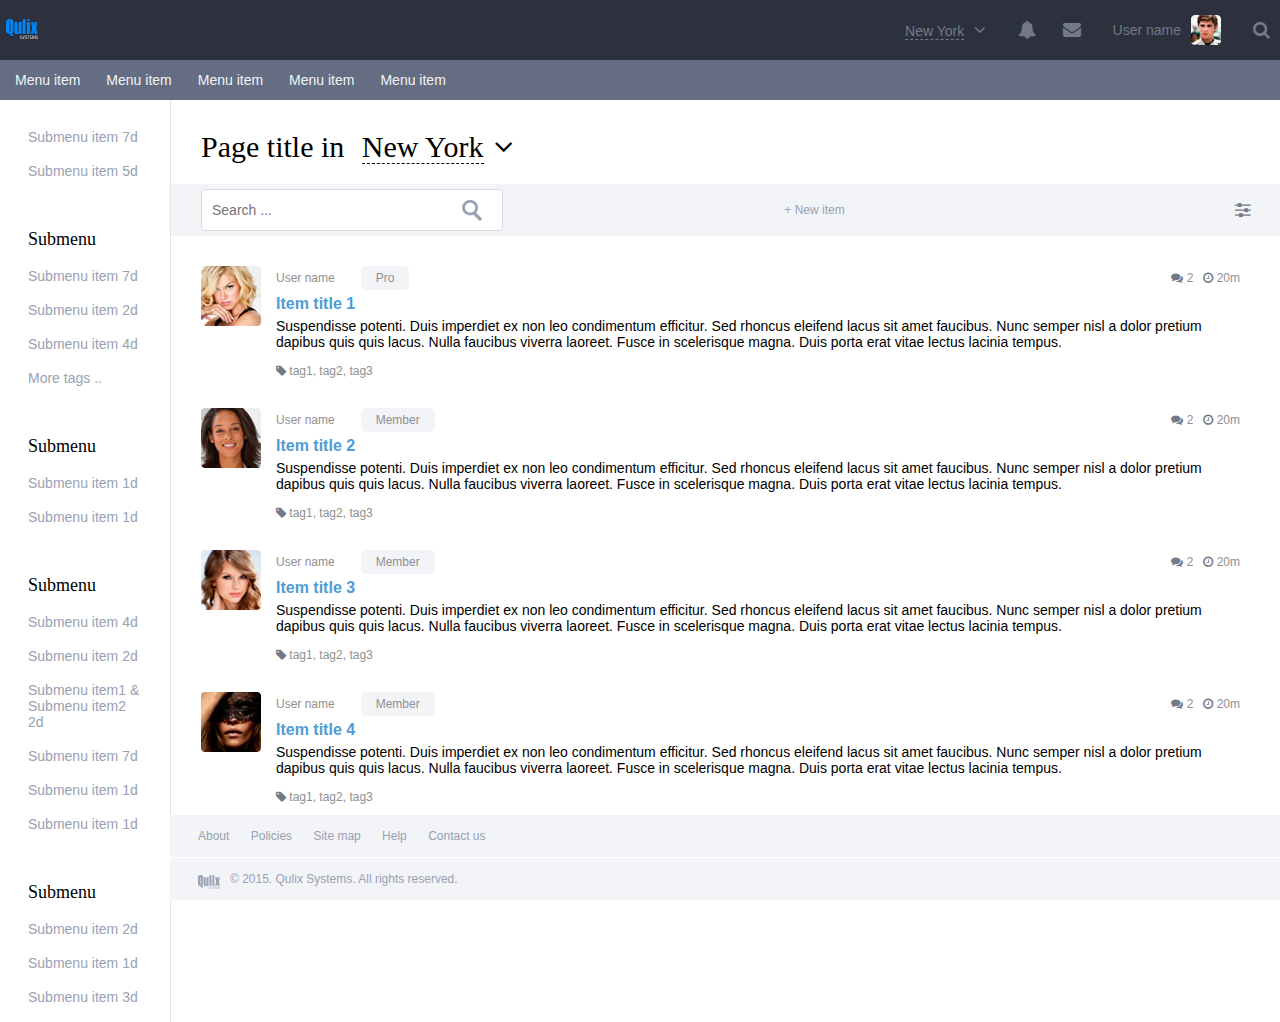
==== hometask_6/index.html @ 53004981 "feat/add_task_6_dir" ====
<!DOCTYPE html>
<html lang="en">

<head>
    <meta http-equiv="Content-type" content="text/html; charset=utf-8">
    <meta name="viewport" content="width=device-width, initial-scale=1.0">
    <meta http-equiv="X-UA-Compatible" content="IE=Edge">
    <title>Homework_6</title>
    <link rel="stylesheet" href="styles/reset.css" type="text/css">
    <link rel="stylesheet" media="(max-width: 499px)" href="styles/styles.css" type="text/css">
    <link rel="stylesheet" media="(min-width: 500px) and (max-width:766px)" href="styles/styles.css" type="text/css">
    <link rel="stylesheet" media="(min-width: 767px)" href="styles/styles.css" type="text/css">
    <link rel="stylesheet" href="http://maxcdn.bootstrapcdn.com/font-awesome/4.5.0/css/font-awesome.min.css">
</head>

<body>
    <header>
        <h1>Qulix</h1>
        <nav class="hamburger-menu">
            <input type="checkbox" class="h-menu">
            <ul class="mobile links">
                <li><a href="">Menu item</a></li>
                <li><a href="">Menu item</a></li>
                <li><a href="">Menu item</a></li>
                <li><a href="">Menu item</a></li>
                <li><a href="">Menu item</a></li>
            </ul>
            <span class="hmbrg">
                <em></em>
                <em></em>
                <em></em>
            </span>
        </nav>
        <div class="header-wrapper flex-container-row">

            <div class="header-logo">
                <img class="header-logo-image" src="images/logo.png">
            </div>
            <div class="mobile logo">
                <img class="logo" src="images/logo-white.png">
            </div>
            <div class="header-menu flex-container-row">
                <span class="mobile">Page title</span>
                <div class="header-menu__page-dropdown">
                    <a href="" class="city-name">New York</a>
                    <i class="fa fa-angle-down"></i>
                </div>
                <div class="header-menu__notifier-icon">
                    <i class="fa fa-bell"></i>
                </div>
                <div class="header-menu__mail">
                    <i class="fa fa-envelope"></i>
                </div>
                <a class="header-menu__user-profile flex-container-row" href="">
                    <span class="header-menu__user-profile-name">User name</span>
                    <img class="header-menu__user-profile-avatar" src="images/userPhoto.jpg">
                </a>
                <div class="header-menu_search">
                    <input class="header-menu_search-input" type="text" placeholder="Search ...">
                    <i class="fa fa-search"></i>
                </div>
            </div>
        </div>
        <nav class="header-navigation flex-container-row">
            <div class="header-navigation__item">
                <a href="">Menu item</a>
            </div>
            <div class="header-navigation__item">
                <a href="">Menu item</a>
            </div>
            <div class="header-navigation__item">
                <a href="">Menu item</a>
            </div>
            <div class="header-navigation__item">
                <a href="">Menu item</a>
            </div>
            <div class="header-navigation__item">
                <a href="">Menu item</a>
            </div>
        </nav>
    </header>
    <main class="main flex-container-row">
        <aside id="aside" class="aside-menu flex-container__item flex-container-column">
            <ul>
                <li class="submenu__item"><a href="">Submenu item 7d</a></li>
                <li class="submenu__item"><a href="">Submenu item 5d</a></li>
                <li class="submenu">Submenu</li>
                <li class="submenu__item"><a href="">Submenu item 7d</a></li>
                <li class="submenu__item"><a href="">Submenu item 2d</a></li>
                <li class="submenu__item"><a href="">Submenu item 4d</a></li>
                <li class="submenu__item"><a href="">More tags ..</a></li>
                <li class="submenu">Submenu</li>
                <li class="submenu__item"><a href="">Submenu item 1d</a></li>
                <li class="submenu__item"><a href="">Submenu item 1d</a></li>
                <li class="submenu">Submenu</li>
                <li class="submenu__item"><a href="">Submenu item 4d</a></li>
                <li class="submenu__item"><a href="">Submenu item 2d</a></li>
                <li class="submenu__item"><a href="">Submenu item1 & Submenu item2 2d</a></li>
                <li class="submenu__item"><a href="">Submenu item 7d</a></li>
                <li class="submenu__item"><a href="">Submenu item 1d</a></li>
                <li class="submenu__item"><a href="">Submenu item 1d</a></li>
                <li class="submenu">Submenu</li>
                <li class="submenu__item"><a href="">Submenu item 2d</a></li>
                <li class="submenu__item"><a href="">Submenu item 1d</a></li>
                <li class="submenu__item"><a href="">Submenu item 3d</a></li>
            </ul>
        </aside>
        <section class="section flex-container__item">
            <div class="section__title-pane flex-container-row flex-container__item-item">
                <h2><span>Page title in </span><a href="" class="section__title-pane-name city-name">New York</a><i
                        class="fa fa-angle-down"></i></h2>
            </div>
            <div class="section__actions-pane flex-container-row flex-container__item-item">
                <i class="fa fa-search mobile"></i>
                <div class="section__actions-pane-search">
                    <input class="section__actions-pane-search-input" type="text" id="t1" placeholder="Search ...">
                </div>
                <i class="fa fa-plus mobile"></i>
                <div class="section__actions-pane-add-item">+ New item</div>
                <div class="section__actions-pane-filter"><i class="fa fa-sliders"></i></div>
            </div>
            <figure class="flex-container-row flex-container__item-item">
                <img src="images/photo1.jpg">
                <article class="flex-container-column">
                    <div class="article__post-info flex-container-row">
                        <div class="article__name flex-container-row">
                            <span class="article__username">User name</span>
                            <span class="article__username-label label-membership">Pro</span>
                        </div>
                        <div class="article__info flex-container-row">
                            <div class="article__info_comments"><i class="fa fa-comments"></i> 2</div>
                            <div class="article__info_time"><i class="fa fa-clock-o"></i> 20m</div>
                        </div>
                    </div>
                    <div>
                        <h3>Item title 1</h3>
                    </div>
                    <p class="post">Suspendisse potenti. Duis imperdiet ex non leo condimentum efficitur. Sed rhoncus
                        eleifend lacus sit amet faucibus. Nunc semper nisl a dolor pretium dapibus quis quis lacus.
                        Nulla faucibus viverra laoreet. Fusce in scelerisque magna. Duis porta erat vitae lectus lacinia
                        tempus.</div>
                        <div class="figure-article__tag">
                            <i class="fa fa-tag"></i> tag1, tag2, tag3</div>
                </article>
            </figure>
            <figure class="flex-container-row flex-container__item-item">
                <img src="images/photo2.jpg">
                <article class="flex-container-column">
                    <div class="article__post-info flex-container-row">
                        <div class="article__name flex-container-row">
                            <span class="article__username">User name</span>
                            <span class="label-membership">Member</span>
                        </div>
                        <div class="article__info flex-container-row">
                            <div class="article__info_comments"><i class="fa fa-comments"></i> 2</div>
                            <div class="article__info_time"><i class="fa fa-clock-o"></i> 20m</div>
                        </div>
                    </div>
                    <div>
                        <h3>Item title 2</h3>
                    </div>
                    <p class="post">Suspendisse potenti. Duis imperdiet ex non leo condimentum efficitur. Sed rhoncus
                        eleifend lacus sit amet faucibus. Nunc semper nisl a dolor pretium dapibus quis quis lacus.
                        Nulla faucibus viverra laoreet. Fusce in scelerisque magna. Duis porta erat vitae lectus lacinia
                        tempus.</div>
                        <div class="figure-article__tag"><i class="fa fa-tag"></i> tag1, tag2, tag3</div>
                </article>
            </figure>
            <figure class="flex-container-row flex-container__item-item">
                <img src="images/photo3.jpg">
                <article class="flex-container-column">
                    <div class="article__post-info flex-container-row">
                        <div class="article__name flex-container-row">
                            <span class="article__username">User name</span>
                            <span class="article__username label-membership">Member</span>
                        </div>
                        <div class="article__info flex-container-row">
                            <div class="article__info_comments"><i class="fa fa-comments"></i> 2</div>
                            <div class="article__info_time"><i class="fa fa-clock-o"></i> 20m</div>
                        </div>
                    </div>
                    <div>
                        <h3>Item title 3</h3>
                    </div>
                    <p class="post">Suspendisse potenti. Duis imperdiet ex non leo condimentum efficitur. Sed rhoncus
                        eleifend lacus sit amet faucibus. Nunc semper nisl a dolor pretium dapibus quis quis lacus.
                        Nulla faucibus viverra laoreet. Fusce in scelerisque magna. Duis porta erat vitae lectus lacinia
                        tempus.</div>
                        <div class="figure-article__tag"><i class="fa fa-tag"></i> tag1, tag2, tag3</div>
                </article>
            </figure>
            <figure class="flex-container-row flex-container__item-item">
                <img src="images/photo4.jpg">
                <article class="flex-container-column">
                    <div class="article__post-info flex-container-row">
                        <div class="article__name flex-container-row">
                            <span class="article__username">User name</span>
                            <span class="article__username label-membership">Member</span>
                        </div>
                        <div class="article__info flex-container-row">
                            <div class="article__info_comments"><i class="fa fa-comments"></i> 2</div>
                            <div class="article__info_time"><i class="fa fa-clock-o"></i> 20m</div>
                        </div>
                    </div>
                    <div>
                        <h3>Item title 4</h3>
                    </div>
                    <p class="post">Suspendisse potenti. Duis imperdiet ex non leo condimentum efficitur. Sed rhoncus
                        eleifend lacus sit amet faucibus. Nunc semper nisl a dolor pretium dapibus quis quis lacus.
                        Nulla faucibus viverra laoreet. Fusce in scelerisque magna. Duis porta erat vitae lectus lacinia
                        tempus.</p>
                    <div class="figure-article__tag"><i class="fa fa-tag"></i> tag1, tag2, tag3</div>
                </article>
            </figure>
            <div class="post__navigation flex-container-row flex-container__item-item">
                <button class="button post__navigation_button">
                    <span class="post__navigation_button-label"><i class="fa fa-angle-left"></i><span>Previous</span></span>
                </button>
                <button class="button post__navigation_button">
                    <span class="post__navigation_button-label"><span>Next</span><i class="fa fa-angle-right"></i></span>
                </button>
            </div>
        </section>
    </main>
    <footer>
        <div class="footer-menu">
            <ul class="footer-menu__items">
                <li class="footer-menu__item"><a href="">About</a></li>
                <li class="footer-menu__item"><a href="">Policies</a></li>
                <li class="footer-menu__item"><a href="">Site map</a></li>
                <li class="footer-menu__item"><a href="">Help</a></li>
                <li class="footer-menu__item"><a href="">Contact us</a></li>
            </ul>
        </div>
        <div class="copy flex-container-row">
            <img src="images/logo-min.png">
            <p>© 2015. Qulix Systems. All rights reserved.</p>
        </div>
    </footer>
</body>

</html>
---- hometask_6/styles/styles.css ----
:root {
  --header-background-color: #2d313d;
  --header-menu-color: #646d81;
  --header-font-color: #727989;
  --main-background-color: #f2f4f8;
  --aside-menu-font-color: #99a1b3;
  --subheader-font-color: #4f9cd4;
  --aside-panel-width: 170px;
}

button,
input {
  all: unset;
}

.mobile {
  display: none;
}

body {
  color: #8f8f8f;
  font: 12px Arial, sans-serif;
  background-color: white;
  margin: 0 auto;
  width: 100%;
  display: flex;
}

header {
  position: fixed;
  left: 0;
  top: 0;
  width: 100%;
  z-index: 3;
}

.header-wrapper {
  justify-content: space-between;
  align-content: center;
  background-color: var(--header-background-color);
  height: 60px;
  align-items: center;
}

.header-navigation {
  height: 40px;
  background-color: var(--header-menu-color);
  padding-left: 15px;
}

.header-navigation__item a {
  color: var(--main-background-color);
  display: inline-block;
  padding: 7px 0 12px;
  margin-right: 26px;
  font: 14px Arial;
  border-top: solid var(--header-menu-color) 5px;
}

.header-menu,
.header-menu__user-profile,
.article__post-info {
  justify-content: space-between;
  align-content: center;
  align-items: center;
}

input[type='text'].header-menu_search-input {
  display: none;
}

.logo {
  width: 60px;
}

.article__name {
  align-content: center;
  align-items: flex-start;
}

.header-menu i {
  font-size: 18px;
}

.header-menu a,
i {
  color: var(--header-font-color);
}

main {
  margin: 0 auto;
  bottom: 0;
  min-height: 100vh;
  width: 100%;
}

h1 {
  display: none;
  color: var(--header-font-color);
  font-size: 0px;
  margin: 0px;
}

.header-menu__page-dropdown a {
  margin: 0 6px 0 22px;
  font: 14px Arial;
}

h2 {
  font: 30px Georgia;
  color: black;
}

h3 {
  color: var(--subheader-font-color);
  font: bold 16px Arial;
  padding: 5px 0 5px;
}

a,
li {
  text-decoration: none;
}

.header-logo-image {
  width: 32px;
  height: 20px;
  margin: 18px 0 18px 6px;
}

aside {
  margin-top: 120px;
  min-width: var(--aside-panel-width);
  max-width: var(--aside-panel-width);
}

aside ul li {
  padding: 9px 28px 9px 23px;
  border-left: solid white 5px;
}

aside a {
  color: var(--aside-menu-font-color);
  font: 14px Arial;
}

section {
  height: 100%;
  padding-top: 100px;
  padding-bottom: 150px;
  border-left: solid #e0e4ed 1px;
}

.flex-container-row,
.flex-container-column {
  display: flex;
}

.flex-container-row {
  flex-direction: row;
}

.flex-container-column {
  flex-direction: column;
}

.section.flex-container__item {
  height: auto;
}

.section__title-pane {
  max-height: 85px;
  padding: 30px 0 20px 30px;
  justify-items: center;
  flex-wrap: nowrap;
}

.section__title-pane div {
  align-items: center;
  align-content: center;
}

.section__actions-pane {
  color: var(--aside-menu-font-color);
  background-color: var(--main-background-color);
  justify-content: space-between;
  align-items: center;
  padding: 5px 30px;
}

figure {
  margin: 30px;
}

figure > img {
  width: 60px;
  height: 60px;
}

footer {
  width: calc(100vw - (100vw - 100%));
  position: fixed;
  left: var(--aside-panel-width);
  bottom: 0;
  right: 0;
  background-color: var(--main-background-color);
  color: var(--aside-menu-font-color);
}

.footer-menu {
  background-color: #f2f4f8;
  padding-left: 28px;
  border-bottom: solid white 1px;
}

ul.footer-menu__items li {
  text-decoration: none;
  display: inline-block;
  padding: 14px 0;
  margin-right: 18px;
  color: var(--aside-menu-font-color);
}

ul.footer-menu__items a {
  color: var(--aside-menu-font-color);
}

footer p {
  font-size: 12px;
}

nav a {
  display: inline-block;
}

.copy img {
  margin-right: 10px;
  position: relative;
  top: 3px;
}

.copy {
  background-color: #f2f4f8;
  padding: 14px 0 14px 28px;
}

.submenu {
  margin-top: 32px;
  padding: 9px 28px 9px 23px;
  font: 18px Georgia;
  color: black;
}

.fa {
  display: inline-block;
  font: normal normal normal 14px/1 FontAwesome;
  font-size: inherit;
  text-rendering: auto;
  -webkit-font-smoothing: antialiased;
  -moz-osx-font-smoothing: grayscale;
  transform: translate(0, 0);
  -webkit-transform: translate(0, 0);
  -moz-transform: translate(0, 0);
  -ms-transform: translate(0, 0);
  -o-transform: translate(0, 0);
}

.label-membership {
  padding: 5px 15px;
  background-color: #f2f4f8;
  border-radius: 5px;
  margin-left: 26px;
}

article {
  margin-left: 15px;
}

.article__name {
  align-items: baseline;
}

.post {
  color: black;
  font-size: 14px;
  padding-bottom: 14px;
}

.fa-angle-down,
.fa-envelope,
.header-menu__user-profile {
  padding-right: 32px;
}

.fa-bell {
  padding-right: 27px;
}

.fa.fa-sliders,
.fa.fa-plus,
.fa.fa-search {
  font-size: 18px;
}

.header-menu__user-profile-name {
  font-size: 14px;
  padding-right: 10px;
}

.fa-search,
.article__info > div {
  padding-right: 10px;
}

.city-name {
  border-bottom: dashed 1px;
}

.section__title-pane a,
.section__title-pane i {
  color: black;
  margin-left: 10px;
}

input[type='text'] {
  padding-left: 10px;
  outline: none;
  -webkit-appearance: none;
  font: 14px Arial;
  width: 150%;
  height: 40px;
  border: solid #d6d9e1 1px;
  border-radius: 5px;
  display: inline-block;
  background: url(../images/search.png) no-repeat 260px 9px;
  background-color: white;
}

.post__navigation {
  justify-content: center;
  align-items: center;
}

button.post__navigation_button {
  margin-right: 10px;
  padding: 10px 18px 10px 13px;
  border: solid #99a1b3 1px;
  border-radius: 4px;
}

.post__navigation_button > span {
  font: 14px Arial;
}

.fa.fa-angle-right {
  margin-left: 12px;
}

.fa.fa-angle-left {
  margin-right: 12px;
}

button.post__navigation_button:hover {
  cursor: pointer;
  background-color: var(--subheader-font-color);
  font-size: 20px;
  color: whitesmoke;
  transform: scale(1.1), translate(0, 0);
  -webkit-transform: scale(1.1), translate(0, 0);
  -moz-transform: scale(1.1), translate(0, 0);
  -ms-transform: scale(1.1), translate(0, 0);
  -o-transform: scale(1.1), translate(0, 0);
}

.submenu__item:hover {
  cursor: pointer;
  border-color: var(--header-menu-color);
  color: var(--header-menu-color);
}

nav .hmbrg {
  display: none;
}
nav.hamburger-menu {
  width: 34px;
  height: auto;
  position: absolute;
  top: 27px;
}

nav.hamburger-menu .h-menu {
  width: 40px;
  height: 40px;
  position: absolute;
  top: -10px;
  left: 7px;
  cursor: pointer;
  opacity: 0;
  z-index: 3;
  -webkit-touch-callout: none;
}
nav.hamburger-menu .h-menu:checked ~ .links {
  left: 8px !important;
}

nav.hamburger-menu .hmbrg {
  position: absolute;
  left: 10px;
  top: 2px;
}
nav.hamburger-menu em {
  display: block;
  width: 34px;
  height: 3px;
  border-radius: 4px;
  margin-bottom: 5px;
  position: relative;
  background: #fff;
  opacity: 1;
  z-index: 1;
  transform-origin: 4px 0px;
  transition: transform 0.5s cubic-bezier(0.77, 0.2, 0.05, 1), background 0.5s cubic-bezier(0.77, 0.2, 0.05, 1),
    opacity 0.55s ease;
}
nav.hamburger-menu em:first-child {
  transform-origin: 0% 0%;
}
nav.hamburger-menu em:nth-last-child(2) {
  transform-origin: 0% 100%;
}
nav.hamburger-menu input:checked ~ span em {
  opacity: 1;
  transform: rotate(45deg) translate(-9px, -15px);
}
nav.hamburger-menu input:checked ~ span em:nth-last-child(3) {
  opacity: 0;
  transform: rotate(0deg) scale(0, 0);
}
nav.hamburger-menu input:checked ~ span em:nth-last-child(2) {
  opacity: 1;
  transform: rotate(-45deg) translate(-4px, 12px);
}

@media (max-width: 499px) {
  :root {
    --aside-panel-width: 0px;
  }

  aside u,
  aside li,
  h2 > span {
    display: none;
  }

  .article__post-info.flex-container-row {
    flex-direction: column;
    align-items: flex-start;
  }

  input[type='text'].section__actions-pane-search-input {
    width: 100%;
    background-position-x: 90%;
    transition-property: width;
    transition: linear;
    -webkit-transition: linear;
    -moz-transition: linear;
    -ms-transition: linear;
    -o-transition: linear;
  }

  .mobile {
    display: flex;
  }
  span.mobile {
    margin: 0 13px;
    font-size: 20px;
    color: white;
  }

  .header-logo,
  .header-menu__page-dropdown,
  .header-menu__notifier-icon,
  .header-menu__mail,
  .header-menu__user-profile-name,
  .header-navigation {
    display: none;
  }

  .header-menu__user-profile > span {
    content: '';
  }
  .header-wrapper {
    height: 84px;
  }

  .header-wrapper.flex-container-row {
    align-items: center;
    justify-content: center;
    padding-left: 60px;
  }

  .header-menu__user-profile {
    padding-right: 15px;
  }

  .fa-search {
    font-size: 20px;
    color: white;
  }

  .fa.fa-search.mobile {
    color: inherit;
  }

  .header-menu__user-profile-avatar {
    content: url(../images/userPhotoBig.jpg);
    width: 45px;
    height: 45px;
    border-radius: 4px;
  }

  .section__actions-pane-search,
  .section__actions-pane-add-item {
    display: none;
  }
  .fa.fa-plus,
  .fa.fa-search.mobile,
  .fa.fa-sliders {
    font-size: 28px;
    display: flex;
    padding-top: 15px;
    padding-bottom: 15px;
  }

  .fa.fa-plus {
    margin-left: 50%;
  }

  .section {
    padding-top: 84px;
  }
  .hamburger-menu .links {
    left: -100%;
    top: 84px;
    position: fixed;
    transition: all 0.5s ease;
    transition-property: all;
    transition-duration: 0.5s;
    transition-timing-function: ease;
    transition-delay: 0s;
    background: var(--header-background-color);
    display: block;
  }

  .links > li {
    padding: 10px;
  }

  .links > li > a {
    font: 18px 'Arial', san-serif;
    color: white;
  }
  .links > li > a:hover {
    color: var(--header-menu-color);
  }
  .hamburger-menu .h-menu {
    display: flex;
  }
  .hamburger-menu .hmbrg {
    display: inline-block;
  }
  .post__navigation_button-label>span{
    display: none;
  }

  .fa.fa-angle-right {
    margin-left: 0;
  }
  
  .fa.fa-angle-left {
    margin-right: 0;
    
  }

  .fa.fa-angle-left,
  .fa.fa-angle-right
  {
    font-size: 18px;
  }
  .post__navigation_button{
    padding: 10px;
  }
}

@media (min-width: 500px) and (max-width: 766px) {
  :root {
    --aside-panel-width: 0px;
  }
  h2 {
    margin: 0 auto;
  }

  i.mobile,
  aside u,
  aside li,
  nav.hamburger-menu input[type='checkbox'].h-menu {
    display: none;
  }

  input[type='text'].section__actions-pane-search-input {
    width: 100%;
    transform: scale(0.7);
    -webkit-transform: scale(0.7);
    -moz-transform: scale(0.7);
    -ms-transform: scale(0.7);
    -o-transform: scale(0.7);
  }
}
@media (min-width: 767px) {
  i.mobile,
  nav.hamburger-menu input[type='checkbox'].h-menu {
    display: none;
  }
}
---- hometask_6/styles/styles.css ----
:root {
  --header-background-color: #2d313d;
  --header-menu-color: #646d81;
  --header-font-color: #727989;
  --main-background-color: #f2f4f8;
  --aside-menu-font-color: #99a1b3;
  --subheader-font-color: #4f9cd4;
  --aside-panel-width: 170px;
}

button,
input {
  all: unset;
}

.mobile {
  display: none;
}

body {
  color: #8f8f8f;
  font: 12px Arial, sans-serif;
  background-color: white;
  margin: 0 auto;
  width: 100%;
  display: flex;
}

header {
  position: fixed;
  left: 0;
  top: 0;
  width: 100%;
  z-index: 3;
}

.header-wrapper {
  justify-content: space-between;
  align-content: center;
  background-color: var(--header-background-color);
  height: 60px;
  align-items: center;
}

.header-navigation {
  height: 40px;
  background-color: var(--header-menu-color);
  padding-left: 15px;
}

.header-navigation__item a {
  color: var(--main-background-color);
  display: inline-block;
  padding: 7px 0 12px;
  margin-right: 26px;
  font: 14px Arial;
  border-top: solid var(--header-menu-color) 5px;
}

.header-menu,
.header-menu__user-profile,
.article__post-info {
  justify-content: space-between;
  align-content: center;
  align-items: center;
}

input[type='text'].header-menu_search-input {
  display: none;
}

.logo {
  width: 60px;
}

.article__name {
  align-content: center;
  align-items: flex-start;
}

.header-menu i {
  font-size: 18px;
}

.header-menu a,
i {
  color: var(--header-font-color);
}

main {
  margin: 0 auto;
  bottom: 0;
  min-height: 100vh;
  width: 100%;
}

h1 {
  display: none;
  color: var(--header-font-color);
  font-size: 0px;
  margin: 0px;
}

.header-menu__page-dropdown a {
  margin: 0 6px 0 22px;
  font: 14px Arial;
}

h2 {
  font: 30px Georgia;
  color: black;
}

h3 {
  color: var(--subheader-font-color);
  font: bold 16px Arial;
  padding: 5px 0 5px;
}

a,
li {
  text-decoration: none;
}

.header-logo-image {
  width: 32px;
  height: 20px;
  margin: 18px 0 18px 6px;
}

aside {
  margin-top: 120px;
  min-width: var(--aside-panel-width);
  max-width: var(--aside-panel-width);
}

aside ul li {
  padding: 9px 28px 9px 23px;
  border-left: solid white 5px;
}

aside a {
  color: var(--aside-menu-font-color);
  font: 14px Arial;
}

section {
  height: 100%;
  padding-top: 100px;
  padding-bottom: 150px;
  border-left: solid #e0e4ed 1px;
}

.flex-container-row,
.flex-container-column {
  display: flex;
}

.flex-container-row {
  flex-direction: row;
}

.flex-container-column {
  flex-direction: column;
}

.section.flex-container__item {
  height: auto;
}

.section__title-pane {
  max-height: 85px;
  padding: 30px 0 20px 30px;
  justify-items: center;
  flex-wrap: nowrap;
}

.section__title-pane div {
  align-items: center;
  align-content: center;
}

.section__actions-pane {
  color: var(--aside-menu-font-color);
  background-color: var(--main-background-color);
  justify-content: space-between;
  align-items: center;
  padding: 5px 30px;
}

figure {
  margin: 30px;
}

figure > img {
  width: 60px;
  height: 60px;
}

footer {
  width: calc(100vw - (100vw - 100%));
  position: fixed;
  left: var(--aside-panel-width);
  bottom: 0;
  right: 0;
  background-color: var(--main-background-color);
  color: var(--aside-menu-font-color);
}

.footer-menu {
  background-color: #f2f4f8;
  padding-left: 28px;
  border-bottom: solid white 1px;
}

ul.footer-menu__items li {
  text-decoration: none;
  display: inline-block;
  padding: 14px 0;
  margin-right: 18px;
  color: var(--aside-menu-font-color);
}

ul.footer-menu__items a {
  color: var(--aside-menu-font-color);
}

footer p {
  font-size: 12px;
}

nav a {
  display: inline-block;
}

.copy img {
  margin-right: 10px;
  position: relative;
  top: 3px;
}

.copy {
  background-color: #f2f4f8;
  padding: 14px 0 14px 28px;
}

.submenu {
  margin-top: 32px;
  padding: 9px 28px 9px 23px;
  font: 18px Georgia;
  color: black;
}

.fa {
  display: inline-block;
  font: normal normal normal 14px/1 FontAwesome;
  font-size: inherit;
  text-rendering: auto;
  -webkit-font-smoothing: antialiased;
  -moz-osx-font-smoothing: grayscale;
  transform: translate(0, 0);
  -webkit-transform: translate(0, 0);
  -moz-transform: translate(0, 0);
  -ms-transform: translate(0, 0);
  -o-transform: translate(0, 0);
}

.label-membership {
  padding: 5px 15px;
  background-color: #f2f4f8;
  border-radius: 5px;
  margin-left: 26px;
}

article {
  margin-left: 15px;
}

.article__name {
  align-items: baseline;
}

.post {
  color: black;
  font-size: 14px;
  padding-bottom: 14px;
}

.fa-angle-down,
.fa-envelope,
.header-menu__user-profile {
  padding-right: 32px;
}

.fa-bell {
  padding-right: 27px;
}

.fa.fa-sliders,
.fa.fa-plus,
.fa.fa-search {
  font-size: 18px;
}

.header-menu__user-profile-name {
  font-size: 14px;
  padding-right: 10px;
}

.fa-search,
.article__info > div {
  padding-right: 10px;
}

.city-name {
  border-bottom: dashed 1px;
}

.section__title-pane a,
.section__title-pane i {
  color: black;
  margin-left: 10px;
}

input[type='text'] {
  padding-left: 10px;
  outline: none;
  -webkit-appearance: none;
  font: 14px Arial;
  width: 150%;
  height: 40px;
  border: solid #d6d9e1 1px;
  border-radius: 5px;
  display: inline-block;
  background: url(../images/search.png) no-repeat 260px 9px;
  background-color: white;
}

.post__navigation {
  justify-content: center;
  align-items: center;
}

button.post__navigation_button {
  margin-right: 10px;
  padding: 10px 18px 10px 13px;
  border: solid #99a1b3 1px;
  border-radius: 4px;
}

.post__navigation_button > span {
  font: 14px Arial;
}

.fa.fa-angle-right {
  margin-left: 12px;
}

.fa.fa-angle-left {
  margin-right: 12px;
}

button.post__navigation_button:hover {
  cursor: pointer;
  background-color: var(--subheader-font-color);
  font-size: 20px;
  color: whitesmoke;
  transform: scale(1.1), translate(0, 0);
  -webkit-transform: scale(1.1), translate(0, 0);
  -moz-transform: scale(1.1), translate(0, 0);
  -ms-transform: scale(1.1), translate(0, 0);
  -o-transform: scale(1.1), translate(0, 0);
}

.submenu__item:hover {
  cursor: pointer;
  border-color: var(--header-menu-color);
  color: var(--header-menu-color);
}

nav .hmbrg {
  display: none;
}
nav.hamburger-menu {
  width: 34px;
  height: auto;
  position: absolute;
  top: 27px;
}

nav.hamburger-menu .h-menu {
  width: 40px;
  height: 40px;
  position: absolute;
  top: -10px;
  left: 7px;
  cursor: pointer;
  opacity: 0;
  z-index: 3;
  -webkit-touch-callout: none;
}
nav.hamburger-menu .h-menu:checked ~ .links {
  left: 8px !important;
}

nav.hamburger-menu .hmbrg {
  position: absolute;
  left: 10px;
  top: 2px;
}
nav.hamburger-menu em {
  display: block;
  width: 34px;
  height: 3px;
  border-radius: 4px;
  margin-bottom: 5px;
  position: relative;
  background: #fff;
  opacity: 1;
  z-index: 1;
  transform-origin: 4px 0px;
  transition: transform 0.5s cubic-bezier(0.77, 0.2, 0.05, 1), background 0.5s cubic-bezier(0.77, 0.2, 0.05, 1),
    opacity 0.55s ease;
}
nav.hamburger-menu em:first-child {
  transform-origin: 0% 0%;
}
nav.hamburger-menu em:nth-last-child(2) {
  transform-origin: 0% 100%;
}
nav.hamburger-menu input:checked ~ span em {
  opacity: 1;
  transform: rotate(45deg) translate(-9px, -15px);
}
nav.hamburger-menu input:checked ~ span em:nth-last-child(3) {
  opacity: 0;
  transform: rotate(0deg) scale(0, 0);
}
nav.hamburger-menu input:checked ~ span em:nth-last-child(2) {
  opacity: 1;
  transform: rotate(-45deg) translate(-4px, 12px);
}

@media (max-width: 499px) {
  :root {
    --aside-panel-width: 0px;
  }

  aside u,
  aside li,
  h2 > span {
    display: none;
  }

  .article__post-info.flex-container-row {
    flex-direction: column;
    align-items: flex-start;
  }

  input[type='text'].section__actions-pane-search-input {
    width: 100%;
    background-position-x: 90%;
    transition-property: width;
    transition: linear;
    -webkit-transition: linear;
    -moz-transition: linear;
    -ms-transition: linear;
    -o-transition: linear;
  }

  .mobile {
    display: flex;
  }
  span.mobile {
    margin: 0 13px;
    font-size: 20px;
    color: white;
  }

  .header-logo,
  .header-menu__page-dropdown,
  .header-menu__notifier-icon,
  .header-menu__mail,
  .header-menu__user-profile-name,
  .header-navigation {
    display: none;
  }

  .header-menu__user-profile > span {
    content: '';
  }
  .header-wrapper {
    height: 84px;
  }

  .header-wrapper.flex-container-row {
    align-items: center;
    justify-content: center;
    padding-left: 60px;
  }

  .header-menu__user-profile {
    padding-right: 15px;
  }

  .fa-search {
    font-size: 20px;
    color: white;
  }

  .fa.fa-search.mobile {
    color: inherit;
  }

  .header-menu__user-profile-avatar {
    content: url(../images/userPhotoBig.jpg);
    width: 45px;
    height: 45px;
    border-radius: 4px;
  }

  .section__actions-pane-search,
  .section__actions-pane-add-item {
    display: none;
  }
  .fa.fa-plus,
  .fa.fa-search.mobile,
  .fa.fa-sliders {
    font-size: 28px;
    display: flex;
    padding-top: 15px;
    padding-bottom: 15px;
  }

  .fa.fa-plus {
    margin-left: 50%;
  }

  .section {
    padding-top: 84px;
  }
  .hamburger-menu .links {
    left: -100%;
    top: 84px;
    position: fixed;
    transition: all 0.5s ease;
    transition-property: all;
    transition-duration: 0.5s;
    transition-timing-function: ease;
    transition-delay: 0s;
    background: var(--header-background-color);
    display: block;
  }

  .links > li {
    padding: 10px;
  }

  .links > li > a {
    font: 18px 'Arial', san-serif;
    color: white;
  }
  .links > li > a:hover {
    color: var(--header-menu-color);
  }
  .hamburger-menu .h-menu {
    display: flex;
  }
  .hamburger-menu .hmbrg {
    display: inline-block;
  }
  .post__navigation_button-label>span{
    display: none;
  }

  .fa.fa-angle-right {
    margin-left: 0;
  }
  
  .fa.fa-angle-left {
    margin-right: 0;
    
  }

  .fa.fa-angle-left,
  .fa.fa-angle-right
  {
    font-size: 18px;
  }
  .post__navigation_button{
    padding: 10px;
  }
}

@media (min-width: 500px) and (max-width: 766px) {
  :root {
    --aside-panel-width: 0px;
  }
  h2 {
    margin: 0 auto;
  }

  i.mobile,
  aside u,
  aside li,
  nav.hamburger-menu input[type='checkbox'].h-menu {
    display: none;
  }

  input[type='text'].section__actions-pane-search-input {
    width: 100%;
    transform: scale(0.7);
    -webkit-transform: scale(0.7);
    -moz-transform: scale(0.7);
    -ms-transform: scale(0.7);
    -o-transform: scale(0.7);
  }
}
@media (min-width: 767px) {
  i.mobile,
  nav.hamburger-menu input[type='checkbox'].h-menu {
    display: none;
  }
}
---- hometask_6/styles/styles.css ----
:root {
  --header-background-color: #2d313d;
  --header-menu-color: #646d81;
  --header-font-color: #727989;
  --main-background-color: #f2f4f8;
  --aside-menu-font-color: #99a1b3;
  --subheader-font-color: #4f9cd4;
  --aside-panel-width: 170px;
}

button,
input {
  all: unset;
}

.mobile {
  display: none;
}

body {
  color: #8f8f8f;
  font: 12px Arial, sans-serif;
  background-color: white;
  margin: 0 auto;
  width: 100%;
  display: flex;
}

header {
  position: fixed;
  left: 0;
  top: 0;
  width: 100%;
  z-index: 3;
}

.header-wrapper {
  justify-content: space-between;
  align-content: center;
  background-color: var(--header-background-color);
  height: 60px;
  align-items: center;
}

.header-navigation {
  height: 40px;
  background-color: var(--header-menu-color);
  padding-left: 15px;
}

.header-navigation__item a {
  color: var(--main-background-color);
  display: inline-block;
  padding: 7px 0 12px;
  margin-right: 26px;
  font: 14px Arial;
  border-top: solid var(--header-menu-color) 5px;
}

.header-menu,
.header-menu__user-profile,
.article__post-info {
  justify-content: space-between;
  align-content: center;
  align-items: center;
}

input[type='text'].header-menu_search-input {
  display: none;
}

.logo {
  width: 60px;
}

.article__name {
  align-content: center;
  align-items: flex-start;
}

.header-menu i {
  font-size: 18px;
}

.header-menu a,
i {
  color: var(--header-font-color);
}

main {
  margin: 0 auto;
  bottom: 0;
  min-height: 100vh;
  width: 100%;
}

h1 {
  display: none;
  color: var(--header-font-color);
  font-size: 0px;
  margin: 0px;
}

.header-menu__page-dropdown a {
  margin: 0 6px 0 22px;
  font: 14px Arial;
}

h2 {
  font: 30px Georgia;
  color: black;
}

h3 {
  color: var(--subheader-font-color);
  font: bold 16px Arial;
  padding: 5px 0 5px;
}

a,
li {
  text-decoration: none;
}

.header-logo-image {
  width: 32px;
  height: 20px;
  margin: 18px 0 18px 6px;
}

aside {
  margin-top: 120px;
  min-width: var(--aside-panel-width);
  max-width: var(--aside-panel-width);
}

aside ul li {
  padding: 9px 28px 9px 23px;
  border-left: solid white 5px;
}

aside a {
  color: var(--aside-menu-font-color);
  font: 14px Arial;
}

section {
  height: 100%;
  padding-top: 100px;
  padding-bottom: 150px;
  border-left: solid #e0e4ed 1px;
}

.flex-container-row,
.flex-container-column {
  display: flex;
}

.flex-container-row {
  flex-direction: row;
}

.flex-container-column {
  flex-direction: column;
}

.section.flex-container__item {
  height: auto;
}

.section__title-pane {
  max-height: 85px;
  padding: 30px 0 20px 30px;
  justify-items: center;
  flex-wrap: nowrap;
}

.section__title-pane div {
  align-items: center;
  align-content: center;
}

.section__actions-pane {
  color: var(--aside-menu-font-color);
  background-color: var(--main-background-color);
  justify-content: space-between;
  align-items: center;
  padding: 5px 30px;
}

figure {
  margin: 30px;
}

figure > img {
  width: 60px;
  height: 60px;
}

footer {
  width: calc(100vw - (100vw - 100%));
  position: fixed;
  left: var(--aside-panel-width);
  bottom: 0;
  right: 0;
  background-color: var(--main-background-color);
  color: var(--aside-menu-font-color);
}

.footer-menu {
  background-color: #f2f4f8;
  padding-left: 28px;
  border-bottom: solid white 1px;
}

ul.footer-menu__items li {
  text-decoration: none;
  display: inline-block;
  padding: 14px 0;
  margin-right: 18px;
  color: var(--aside-menu-font-color);
}

ul.footer-menu__items a {
  color: var(--aside-menu-font-color);
}

footer p {
  font-size: 12px;
}

nav a {
  display: inline-block;
}

.copy img {
  margin-right: 10px;
  position: relative;
  top: 3px;
}

.copy {
  background-color: #f2f4f8;
  padding: 14px 0 14px 28px;
}

.submenu {
  margin-top: 32px;
  padding: 9px 28px 9px 23px;
  font: 18px Georgia;
  color: black;
}

.fa {
  display: inline-block;
  font: normal normal normal 14px/1 FontAwesome;
  font-size: inherit;
  text-rendering: auto;
  -webkit-font-smoothing: antialiased;
  -moz-osx-font-smoothing: grayscale;
  transform: translate(0, 0);
  -webkit-transform: translate(0, 0);
  -moz-transform: translate(0, 0);
  -ms-transform: translate(0, 0);
  -o-transform: translate(0, 0);
}

.label-membership {
  padding: 5px 15px;
  background-color: #f2f4f8;
  border-radius: 5px;
  margin-left: 26px;
}

article {
  margin-left: 15px;
}

.article__name {
  align-items: baseline;
}

.post {
  color: black;
  font-size: 14px;
  padding-bottom: 14px;
}

.fa-angle-down,
.fa-envelope,
.header-menu__user-profile {
  padding-right: 32px;
}

.fa-bell {
  padding-right: 27px;
}

.fa.fa-sliders,
.fa.fa-plus,
.fa.fa-search {
  font-size: 18px;
}

.header-menu__user-profile-name {
  font-size: 14px;
  padding-right: 10px;
}

.fa-search,
.article__info > div {
  padding-right: 10px;
}

.city-name {
  border-bottom: dashed 1px;
}

.section__title-pane a,
.section__title-pane i {
  color: black;
  margin-left: 10px;
}

input[type='text'] {
  padding-left: 10px;
  outline: none;
  -webkit-appearance: none;
  font: 14px Arial;
  width: 150%;
  height: 40px;
  border: solid #d6d9e1 1px;
  border-radius: 5px;
  display: inline-block;
  background: url(../images/search.png) no-repeat 260px 9px;
  background-color: white;
}

.post__navigation {
  justify-content: center;
  align-items: center;
}

button.post__navigation_button {
  margin-right: 10px;
  padding: 10px 18px 10px 13px;
  border: solid #99a1b3 1px;
  border-radius: 4px;
}

.post__navigation_button > span {
  font: 14px Arial;
}

.fa.fa-angle-right {
  margin-left: 12px;
}

.fa.fa-angle-left {
  margin-right: 12px;
}

button.post__navigation_button:hover {
  cursor: pointer;
  background-color: var(--subheader-font-color);
  font-size: 20px;
  color: whitesmoke;
  transform: scale(1.1), translate(0, 0);
  -webkit-transform: scale(1.1), translate(0, 0);
  -moz-transform: scale(1.1), translate(0, 0);
  -ms-transform: scale(1.1), translate(0, 0);
  -o-transform: scale(1.1), translate(0, 0);
}

.submenu__item:hover {
  cursor: pointer;
  border-color: var(--header-menu-color);
  color: var(--header-menu-color);
}

nav .hmbrg {
  display: none;
}
nav.hamburger-menu {
  width: 34px;
  height: auto;
  position: absolute;
  top: 27px;
}

nav.hamburger-menu .h-menu {
  width: 40px;
  height: 40px;
  position: absolute;
  top: -10px;
  left: 7px;
  cursor: pointer;
  opacity: 0;
  z-index: 3;
  -webkit-touch-callout: none;
}
nav.hamburger-menu .h-menu:checked ~ .links {
  left: 8px !important;
}

nav.hamburger-menu .hmbrg {
  position: absolute;
  left: 10px;
  top: 2px;
}
nav.hamburger-menu em {
  display: block;
  width: 34px;
  height: 3px;
  border-radius: 4px;
  margin-bottom: 5px;
  position: relative;
  background: #fff;
  opacity: 1;
  z-index: 1;
  transform-origin: 4px 0px;
  transition: transform 0.5s cubic-bezier(0.77, 0.2, 0.05, 1), background 0.5s cubic-bezier(0.77, 0.2, 0.05, 1),
    opacity 0.55s ease;
}
nav.hamburger-menu em:first-child {
  transform-origin: 0% 0%;
}
nav.hamburger-menu em:nth-last-child(2) {
  transform-origin: 0% 100%;
}
nav.hamburger-menu input:checked ~ span em {
  opacity: 1;
  transform: rotate(45deg) translate(-9px, -15px);
}
nav.hamburger-menu input:checked ~ span em:nth-last-child(3) {
  opacity: 0;
  transform: rotate(0deg) scale(0, 0);
}
nav.hamburger-menu input:checked ~ span em:nth-last-child(2) {
  opacity: 1;
  transform: rotate(-45deg) translate(-4px, 12px);
}

@media (max-width: 499px) {
  :root {
    --aside-panel-width: 0px;
  }

  aside u,
  aside li,
  h2 > span {
    display: none;
  }

  .article__post-info.flex-container-row {
    flex-direction: column;
    align-items: flex-start;
  }

  input[type='text'].section__actions-pane-search-input {
    width: 100%;
    background-position-x: 90%;
    transition-property: width;
    transition: linear;
    -webkit-transition: linear;
    -moz-transition: linear;
    -ms-transition: linear;
    -o-transition: linear;
  }

  .mobile {
    display: flex;
  }
  span.mobile {
    margin: 0 13px;
    font-size: 20px;
    color: white;
  }

  .header-logo,
  .header-menu__page-dropdown,
  .header-menu__notifier-icon,
  .header-menu__mail,
  .header-menu__user-profile-name,
  .header-navigation {
    display: none;
  }

  .header-menu__user-profile > span {
    content: '';
  }
  .header-wrapper {
    height: 84px;
  }

  .header-wrapper.flex-container-row {
    align-items: center;
    justify-content: center;
    padding-left: 60px;
  }

  .header-menu__user-profile {
    padding-right: 15px;
  }

  .fa-search {
    font-size: 20px;
    color: white;
  }

  .fa.fa-search.mobile {
    color: inherit;
  }

  .header-menu__user-profile-avatar {
    content: url(../images/userPhotoBig.jpg);
    width: 45px;
    height: 45px;
    border-radius: 4px;
  }

  .section__actions-pane-search,
  .section__actions-pane-add-item {
    display: none;
  }
  .fa.fa-plus,
  .fa.fa-search.mobile,
  .fa.fa-sliders {
    font-size: 28px;
    display: flex;
    padding-top: 15px;
    padding-bottom: 15px;
  }

  .fa.fa-plus {
    margin-left: 50%;
  }

  .section {
    padding-top: 84px;
  }
  .hamburger-menu .links {
    left: -100%;
    top: 84px;
    position: fixed;
    transition: all 0.5s ease;
    transition-property: all;
    transition-duration: 0.5s;
    transition-timing-function: ease;
    transition-delay: 0s;
    background: var(--header-background-color);
    display: block;
  }

  .links > li {
    padding: 10px;
  }

  .links > li > a {
    font: 18px 'Arial', san-serif;
    color: white;
  }
  .links > li > a:hover {
    color: var(--header-menu-color);
  }
  .hamburger-menu .h-menu {
    display: flex;
  }
  .hamburger-menu .hmbrg {
    display: inline-block;
  }
  .post__navigation_button-label>span{
    display: none;
  }

  .fa.fa-angle-right {
    margin-left: 0;
  }
  
  .fa.fa-angle-left {
    margin-right: 0;
    
  }

  .fa.fa-angle-left,
  .fa.fa-angle-right
  {
    font-size: 18px;
  }
  .post__navigation_button{
    padding: 10px;
  }
}

@media (min-width: 500px) and (max-width: 766px) {
  :root {
    --aside-panel-width: 0px;
  }
  h2 {
    margin: 0 auto;
  }

  i.mobile,
  aside u,
  aside li,
  nav.hamburger-menu input[type='checkbox'].h-menu {
    display: none;
  }

  input[type='text'].section__actions-pane-search-input {
    width: 100%;
    transform: scale(0.7);
    -webkit-transform: scale(0.7);
    -moz-transform: scale(0.7);
    -ms-transform: scale(0.7);
    -o-transform: scale(0.7);
  }
}
@media (min-width: 767px) {
  i.mobile,
  nav.hamburger-menu input[type='checkbox'].h-menu {
    display: none;
  }
}
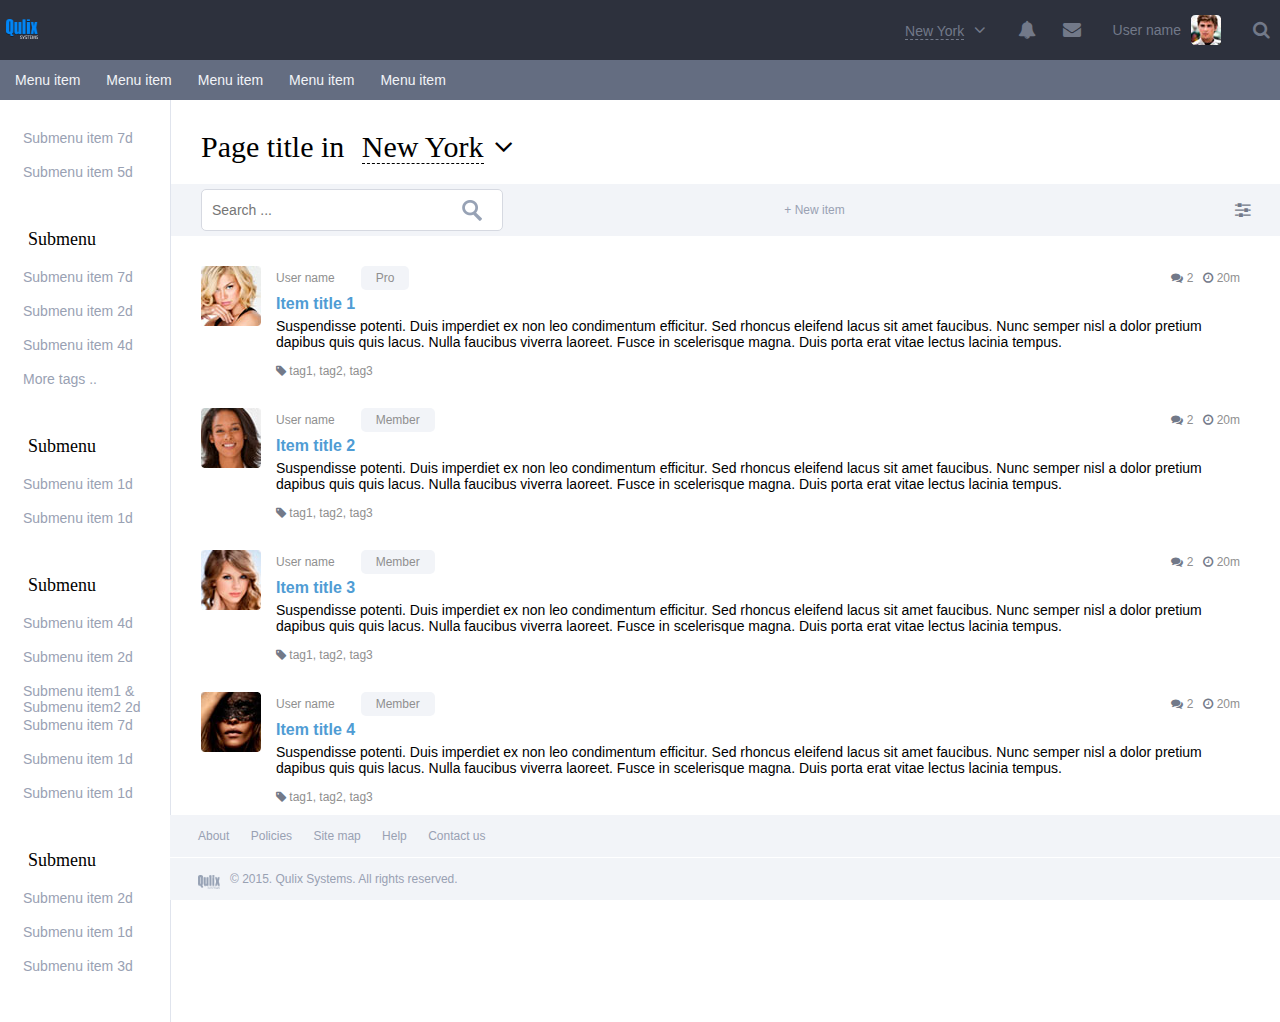
==== commit 131f8da0: "fix/fix_hover_on_menu_items" ====
--- a/hometask_6/index.html
+++ b/hometask_6/index.html
@@ -82,7 +82,7 @@
     <main class="main flex-container-row">
         <aside id="aside" class="aside-menu flex-container__item flex-container-column">
             <ul>
-                <li class="submenu__item"><a href="">Submenu item 7d</a></li>
+                <li class="submenu__item"><a href="#">Submenu item 7d</a></li>
                 <li class="submenu__item"><a href="">Submenu item 5d</a></li>
                 <li class="submenu">Submenu</li>
                 <li class="submenu__item"><a href="">Submenu item 7d</a></li>
--- a/hometask_6/styles/styles.css
+++ b/hometask_6/styles/styles.css
@@ -8,8 +8,7 @@
   --aside-panel-width: 170px;
 }
 
-button,
-input {
+button, input {
   all: unset;
 }
 
@@ -57,9 +56,7 @@
   border-top: solid var(--header-menu-color) 5px;
 }
 
-.header-menu,
-.header-menu__user-profile,
-.article__post-info {
+.header-menu, .header-menu__user-profile, .article__post-info {
   justify-content: space-between;
   align-content: center;
   align-items: center;
@@ -82,8 +79,7 @@
   font-size: 18px;
 }
 
-.header-menu a,
-i {
+.header-menu a, i {
   color: var(--header-font-color);
 }
 
@@ -117,8 +113,7 @@
   padding: 5px 0 5px;
 }
 
-a,
-li {
+a, li {
   text-decoration: none;
 }
 
@@ -135,11 +130,13 @@
 }
 
 aside ul li {
-  padding: 9px 28px 9px 23px;
+  padding-left: 18px;
   border-left: solid white 5px;
 }
 
 aside a {
+  width:100%;
+  height: 24px;
   color: var(--aside-menu-font-color);
   font: 14px Arial;
 }
@@ -151,8 +148,7 @@
   border-left: solid #e0e4ed 1px;
 }
 
-.flex-container-row,
-.flex-container-column {
+.flex-container-row, .flex-container-column {
   display: flex;
 }
 
@@ -192,7 +188,7 @@
   margin: 30px;
 }
 
-figure > img {
+figure>img {
   width: 60px;
   height: 60px;
 }
@@ -286,9 +282,7 @@
   padding-bottom: 14px;
 }
 
-.fa-angle-down,
-.fa-envelope,
-.header-menu__user-profile {
+.fa-angle-down, .fa-envelope, .header-menu__user-profile {
   padding-right: 32px;
 }
 
@@ -296,9 +290,7 @@
   padding-right: 27px;
 }
 
-.fa.fa-sliders,
-.fa.fa-plus,
-.fa.fa-search {
+.fa.fa-sliders, .fa.fa-plus, .fa.fa-search {
   font-size: 18px;
 }
 
@@ -307,8 +299,7 @@
   padding-right: 10px;
 }
 
-.fa-search,
-.article__info > div {
+.fa-search, .article__info>div {
   padding-right: 10px;
 }
 
@@ -316,8 +307,7 @@
   border-bottom: dashed 1px;
 }
 
-.section__title-pane a,
-.section__title-pane i {
+.section__title-pane a, .section__title-pane i {
   color: black;
   margin-left: 10px;
 }
@@ -348,7 +338,7 @@
   border-radius: 4px;
 }
 
-.post__navigation_button > span {
+.post__navigation_button>span {
   font: 14px Arial;
 }
 
@@ -371,16 +361,29 @@
   -ms-transform: scale(1.1), translate(0, 0);
   -o-transform: scale(1.1), translate(0, 0);
 }
-
-.submenu__item:hover {
+li.submenu__item a{
+  display: block;
+  position: relative;
+  padding-top: 10px;
+}
+li.submenu__item:hover {
   cursor: pointer;
   border-color: var(--header-menu-color);
-  color: var(--header-menu-color);
+  color: #2d313d;
+} 
+li.submenu__item a:hover {
+  cursor: pointer;
+  border-color: var(--header-menu-color);
+  color: #2d313d;
+}
+.header-navigation__item>a:hover {
+  border-color: white;
 }
 
 nav .hmbrg {
   display: none;
 }
+
 nav.hamburger-menu {
   width: 34px;
   height: auto;
@@ -399,7 +402,8 @@
   z-index: 3;
   -webkit-touch-callout: none;
 }
-nav.hamburger-menu .h-menu:checked ~ .links {
+
+nav.hamburger-menu .h-menu:checked~.links {
   left: 8px !important;
 }
 
@@ -408,6 +412,7 @@
   left: 10px;
   top: 2px;
 }
+
 nav.hamburger-menu em {
   display: block;
   width: 34px;
@@ -419,24 +424,28 @@
   opacity: 1;
   z-index: 1;
   transform-origin: 4px 0px;
-  transition: transform 0.5s cubic-bezier(0.77, 0.2, 0.05, 1), background 0.5s cubic-bezier(0.77, 0.2, 0.05, 1),
-    opacity 0.55s ease;
-}
+  transition: transform 0.5s cubic-bezier(0.77, 0.2, 0.05, 1), background 0.5s cubic-bezier(0.77, 0.2, 0.05, 1), opacity 0.55s ease;
+}
+
 nav.hamburger-menu em:first-child {
   transform-origin: 0% 0%;
 }
+
 nav.hamburger-menu em:nth-last-child(2) {
   transform-origin: 0% 100%;
 }
-nav.hamburger-menu input:checked ~ span em {
+
+nav.hamburger-menu input:checked~span em {
   opacity: 1;
   transform: rotate(45deg) translate(-9px, -15px);
 }
-nav.hamburger-menu input:checked ~ span em:nth-last-child(3) {
+
+nav.hamburger-menu input:checked~span em:nth-last-child(3) {
   opacity: 0;
   transform: rotate(0deg) scale(0, 0);
 }
-nav.hamburger-menu input:checked ~ span em:nth-last-child(2) {
+
+nav.hamburger-menu input:checked~span em:nth-last-child(2) {
   opacity: 1;
   transform: rotate(-45deg) translate(-4px, 12px);
 }
@@ -445,18 +454,13 @@
   :root {
     --aside-panel-width: 0px;
   }
-
-  aside u,
-  aside li,
-  h2 > span {
+  aside u, aside li, h2>span {
     display: none;
   }
-
   .article__post-info.flex-container-row {
     flex-direction: column;
     align-items: flex-start;
   }
-
   input[type='text'].section__actions-pane-search-input {
     width: 100%;
     background-position-x: 90%;
@@ -467,7 +471,6 @@
     -ms-transition: linear;
     -o-transition: linear;
   }
-
   .mobile {
     display: flex;
   }
@@ -476,66 +479,48 @@
     font-size: 20px;
     color: white;
   }
-
-  .header-logo,
-  .header-menu__page-dropdown,
-  .header-menu__notifier-icon,
-  .header-menu__mail,
-  .header-menu__user-profile-name,
-  .header-navigation {
+  .header-logo, .header-menu__page-dropdown, .header-menu__notifier-icon, .header-menu__mail, .header-menu__user-profile-name, .header-navigation {
     display: none;
   }
-
-  .header-menu__user-profile > span {
+  .header-menu__user-profile>span {
     content: '';
   }
   .header-wrapper {
     height: 84px;
   }
-
   .header-wrapper.flex-container-row {
     align-items: center;
     justify-content: center;
     padding-left: 60px;
   }
-
   .header-menu__user-profile {
     padding-right: 15px;
   }
-
   .fa-search {
     font-size: 20px;
     color: white;
   }
-
   .fa.fa-search.mobile {
     color: inherit;
   }
-
   .header-menu__user-profile-avatar {
     content: url(../images/userPhotoBig.jpg);
     width: 45px;
     height: 45px;
     border-radius: 4px;
   }
-
-  .section__actions-pane-search,
-  .section__actions-pane-add-item {
+  .section__actions-pane-search, .section__actions-pane-add-item {
     display: none;
   }
-  .fa.fa-plus,
-  .fa.fa-search.mobile,
-  .fa.fa-sliders {
+  .fa.fa-plus, .fa.fa-search.mobile, .fa.fa-sliders {
     font-size: 28px;
     display: flex;
     padding-top: 15px;
     padding-bottom: 15px;
   }
-
   .fa.fa-plus {
     margin-left: 50%;
   }
-
   .section {
     padding-top: 84px;
   }
@@ -551,16 +536,14 @@
     background: var(--header-background-color);
     display: block;
   }
-
-  .links > li {
+  .links>li {
     padding: 10px;
   }
-
-  .links > li > a {
+  .links>li>a {
     font: 18px 'Arial', san-serif;
     color: white;
   }
-  .links > li > a:hover {
+  .links>li>a:hover {
     color: var(--header-menu-color);
   }
   .hamburger-menu .h-menu {
@@ -569,25 +552,19 @@
   .hamburger-menu .hmbrg {
     display: inline-block;
   }
-  .post__navigation_button-label>span{
+  .post__navigation_button-label>span {
     display: none;
   }
-
   .fa.fa-angle-right {
     margin-left: 0;
   }
-  
   .fa.fa-angle-left {
     margin-right: 0;
-    
-  }
-
-  .fa.fa-angle-left,
-  .fa.fa-angle-right
-  {
+  }
+  .fa.fa-angle-left, .fa.fa-angle-right {
     font-size: 18px;
   }
-  .post__navigation_button{
+  .post__navigation_button {
     padding: 10px;
   }
 }
@@ -599,14 +576,9 @@
   h2 {
     margin: 0 auto;
   }
-
-  i.mobile,
-  aside u,
-  aside li,
-  nav.hamburger-menu input[type='checkbox'].h-menu {
+  i.mobile, aside u, aside li, nav.hamburger-menu input[type='checkbox'].h-menu {
     display: none;
   }
-
   input[type='text'].section__actions-pane-search-input {
     width: 100%;
     transform: scale(0.7);
@@ -616,9 +588,9 @@
     -o-transform: scale(0.7);
   }
 }
+
 @media (min-width: 767px) {
-  i.mobile,
-  nav.hamburger-menu input[type='checkbox'].h-menu {
+  i.mobile, nav.hamburger-menu input[type='checkbox'].h-menu {
     display: none;
   }
-}
+}--- a/hometask_6/styles/styles.css
+++ b/hometask_6/styles/styles.css
@@ -8,8 +8,7 @@
   --aside-panel-width: 170px;
 }
 
-button,
-input {
+button, input {
   all: unset;
 }
 
@@ -57,9 +56,7 @@
   border-top: solid var(--header-menu-color) 5px;
 }
 
-.header-menu,
-.header-menu__user-profile,
-.article__post-info {
+.header-menu, .header-menu__user-profile, .article__post-info {
   justify-content: space-between;
   align-content: center;
   align-items: center;
@@ -82,8 +79,7 @@
   font-size: 18px;
 }
 
-.header-menu a,
-i {
+.header-menu a, i {
   color: var(--header-font-color);
 }
 
@@ -117,8 +113,7 @@
   padding: 5px 0 5px;
 }
 
-a,
-li {
+a, li {
   text-decoration: none;
 }
 
@@ -135,11 +130,13 @@
 }
 
 aside ul li {
-  padding: 9px 28px 9px 23px;
+  padding-left: 18px;
   border-left: solid white 5px;
 }
 
 aside a {
+  width:100%;
+  height: 24px;
   color: var(--aside-menu-font-color);
   font: 14px Arial;
 }
@@ -151,8 +148,7 @@
   border-left: solid #e0e4ed 1px;
 }
 
-.flex-container-row,
-.flex-container-column {
+.flex-container-row, .flex-container-column {
   display: flex;
 }
 
@@ -192,7 +188,7 @@
   margin: 30px;
 }
 
-figure > img {
+figure>img {
   width: 60px;
   height: 60px;
 }
@@ -286,9 +282,7 @@
   padding-bottom: 14px;
 }
 
-.fa-angle-down,
-.fa-envelope,
-.header-menu__user-profile {
+.fa-angle-down, .fa-envelope, .header-menu__user-profile {
   padding-right: 32px;
 }
 
@@ -296,9 +290,7 @@
   padding-right: 27px;
 }
 
-.fa.fa-sliders,
-.fa.fa-plus,
-.fa.fa-search {
+.fa.fa-sliders, .fa.fa-plus, .fa.fa-search {
   font-size: 18px;
 }
 
@@ -307,8 +299,7 @@
   padding-right: 10px;
 }
 
-.fa-search,
-.article__info > div {
+.fa-search, .article__info>div {
   padding-right: 10px;
 }
 
@@ -316,8 +307,7 @@
   border-bottom: dashed 1px;
 }
 
-.section__title-pane a,
-.section__title-pane i {
+.section__title-pane a, .section__title-pane i {
   color: black;
   margin-left: 10px;
 }
@@ -348,7 +338,7 @@
   border-radius: 4px;
 }
 
-.post__navigation_button > span {
+.post__navigation_button>span {
   font: 14px Arial;
 }
 
@@ -371,16 +361,29 @@
   -ms-transform: scale(1.1), translate(0, 0);
   -o-transform: scale(1.1), translate(0, 0);
 }
-
-.submenu__item:hover {
+li.submenu__item a{
+  display: block;
+  position: relative;
+  padding-top: 10px;
+}
+li.submenu__item:hover {
   cursor: pointer;
   border-color: var(--header-menu-color);
-  color: var(--header-menu-color);
+  color: #2d313d;
+} 
+li.submenu__item a:hover {
+  cursor: pointer;
+  border-color: var(--header-menu-color);
+  color: #2d313d;
+}
+.header-navigation__item>a:hover {
+  border-color: white;
 }
 
 nav .hmbrg {
   display: none;
 }
+
 nav.hamburger-menu {
   width: 34px;
   height: auto;
@@ -399,7 +402,8 @@
   z-index: 3;
   -webkit-touch-callout: none;
 }
-nav.hamburger-menu .h-menu:checked ~ .links {
+
+nav.hamburger-menu .h-menu:checked~.links {
   left: 8px !important;
 }
 
@@ -408,6 +412,7 @@
   left: 10px;
   top: 2px;
 }
+
 nav.hamburger-menu em {
   display: block;
   width: 34px;
@@ -419,24 +424,28 @@
   opacity: 1;
   z-index: 1;
   transform-origin: 4px 0px;
-  transition: transform 0.5s cubic-bezier(0.77, 0.2, 0.05, 1), background 0.5s cubic-bezier(0.77, 0.2, 0.05, 1),
-    opacity 0.55s ease;
-}
+  transition: transform 0.5s cubic-bezier(0.77, 0.2, 0.05, 1), background 0.5s cubic-bezier(0.77, 0.2, 0.05, 1), opacity 0.55s ease;
+}
+
 nav.hamburger-menu em:first-child {
   transform-origin: 0% 0%;
 }
+
 nav.hamburger-menu em:nth-last-child(2) {
   transform-origin: 0% 100%;
 }
-nav.hamburger-menu input:checked ~ span em {
+
+nav.hamburger-menu input:checked~span em {
   opacity: 1;
   transform: rotate(45deg) translate(-9px, -15px);
 }
-nav.hamburger-menu input:checked ~ span em:nth-last-child(3) {
+
+nav.hamburger-menu input:checked~span em:nth-last-child(3) {
   opacity: 0;
   transform: rotate(0deg) scale(0, 0);
 }
-nav.hamburger-menu input:checked ~ span em:nth-last-child(2) {
+
+nav.hamburger-menu input:checked~span em:nth-last-child(2) {
   opacity: 1;
   transform: rotate(-45deg) translate(-4px, 12px);
 }
@@ -445,18 +454,13 @@
   :root {
     --aside-panel-width: 0px;
   }
-
-  aside u,
-  aside li,
-  h2 > span {
+  aside u, aside li, h2>span {
     display: none;
   }
-
   .article__post-info.flex-container-row {
     flex-direction: column;
     align-items: flex-start;
   }
-
   input[type='text'].section__actions-pane-search-input {
     width: 100%;
     background-position-x: 90%;
@@ -467,7 +471,6 @@
     -ms-transition: linear;
     -o-transition: linear;
   }
-
   .mobile {
     display: flex;
   }
@@ -476,66 +479,48 @@
     font-size: 20px;
     color: white;
   }
-
-  .header-logo,
-  .header-menu__page-dropdown,
-  .header-menu__notifier-icon,
-  .header-menu__mail,
-  .header-menu__user-profile-name,
-  .header-navigation {
+  .header-logo, .header-menu__page-dropdown, .header-menu__notifier-icon, .header-menu__mail, .header-menu__user-profile-name, .header-navigation {
     display: none;
   }
-
-  .header-menu__user-profile > span {
+  .header-menu__user-profile>span {
     content: '';
   }
   .header-wrapper {
     height: 84px;
   }
-
   .header-wrapper.flex-container-row {
     align-items: center;
     justify-content: center;
     padding-left: 60px;
   }
-
   .header-menu__user-profile {
     padding-right: 15px;
   }
-
   .fa-search {
     font-size: 20px;
     color: white;
   }
-
   .fa.fa-search.mobile {
     color: inherit;
   }
-
   .header-menu__user-profile-avatar {
     content: url(../images/userPhotoBig.jpg);
     width: 45px;
     height: 45px;
     border-radius: 4px;
   }
-
-  .section__actions-pane-search,
-  .section__actions-pane-add-item {
+  .section__actions-pane-search, .section__actions-pane-add-item {
     display: none;
   }
-  .fa.fa-plus,
-  .fa.fa-search.mobile,
-  .fa.fa-sliders {
+  .fa.fa-plus, .fa.fa-search.mobile, .fa.fa-sliders {
     font-size: 28px;
     display: flex;
     padding-top: 15px;
     padding-bottom: 15px;
   }
-
   .fa.fa-plus {
     margin-left: 50%;
   }
-
   .section {
     padding-top: 84px;
   }
@@ -551,16 +536,14 @@
     background: var(--header-background-color);
     display: block;
   }
-
-  .links > li {
+  .links>li {
     padding: 10px;
   }
-
-  .links > li > a {
+  .links>li>a {
     font: 18px 'Arial', san-serif;
     color: white;
   }
-  .links > li > a:hover {
+  .links>li>a:hover {
     color: var(--header-menu-color);
   }
   .hamburger-menu .h-menu {
@@ -569,25 +552,19 @@
   .hamburger-menu .hmbrg {
     display: inline-block;
   }
-  .post__navigation_button-label>span{
+  .post__navigation_button-label>span {
     display: none;
   }
-
   .fa.fa-angle-right {
     margin-left: 0;
   }
-  
   .fa.fa-angle-left {
     margin-right: 0;
-    
-  }
-
-  .fa.fa-angle-left,
-  .fa.fa-angle-right
-  {
+  }
+  .fa.fa-angle-left, .fa.fa-angle-right {
     font-size: 18px;
   }
-  .post__navigation_button{
+  .post__navigation_button {
     padding: 10px;
   }
 }
@@ -599,14 +576,9 @@
   h2 {
     margin: 0 auto;
   }
-
-  i.mobile,
-  aside u,
-  aside li,
-  nav.hamburger-menu input[type='checkbox'].h-menu {
+  i.mobile, aside u, aside li, nav.hamburger-menu input[type='checkbox'].h-menu {
     display: none;
   }
-
   input[type='text'].section__actions-pane-search-input {
     width: 100%;
     transform: scale(0.7);
@@ -616,9 +588,9 @@
     -o-transform: scale(0.7);
   }
 }
+
 @media (min-width: 767px) {
-  i.mobile,
-  nav.hamburger-menu input[type='checkbox'].h-menu {
+  i.mobile, nav.hamburger-menu input[type='checkbox'].h-menu {
     display: none;
   }
-}
+}--- a/hometask_6/styles/styles.css
+++ b/hometask_6/styles/styles.css
@@ -8,8 +8,7 @@
   --aside-panel-width: 170px;
 }
 
-button,
-input {
+button, input {
   all: unset;
 }
 
@@ -57,9 +56,7 @@
   border-top: solid var(--header-menu-color) 5px;
 }
 
-.header-menu,
-.header-menu__user-profile,
-.article__post-info {
+.header-menu, .header-menu__user-profile, .article__post-info {
   justify-content: space-between;
   align-content: center;
   align-items: center;
@@ -82,8 +79,7 @@
   font-size: 18px;
 }
 
-.header-menu a,
-i {
+.header-menu a, i {
   color: var(--header-font-color);
 }
 
@@ -117,8 +113,7 @@
   padding: 5px 0 5px;
 }
 
-a,
-li {
+a, li {
   text-decoration: none;
 }
 
@@ -135,11 +130,13 @@
 }
 
 aside ul li {
-  padding: 9px 28px 9px 23px;
+  padding-left: 18px;
   border-left: solid white 5px;
 }
 
 aside a {
+  width:100%;
+  height: 24px;
   color: var(--aside-menu-font-color);
   font: 14px Arial;
 }
@@ -151,8 +148,7 @@
   border-left: solid #e0e4ed 1px;
 }
 
-.flex-container-row,
-.flex-container-column {
+.flex-container-row, .flex-container-column {
   display: flex;
 }
 
@@ -192,7 +188,7 @@
   margin: 30px;
 }
 
-figure > img {
+figure>img {
   width: 60px;
   height: 60px;
 }
@@ -286,9 +282,7 @@
   padding-bottom: 14px;
 }
 
-.fa-angle-down,
-.fa-envelope,
-.header-menu__user-profile {
+.fa-angle-down, .fa-envelope, .header-menu__user-profile {
   padding-right: 32px;
 }
 
@@ -296,9 +290,7 @@
   padding-right: 27px;
 }
 
-.fa.fa-sliders,
-.fa.fa-plus,
-.fa.fa-search {
+.fa.fa-sliders, .fa.fa-plus, .fa.fa-search {
   font-size: 18px;
 }
 
@@ -307,8 +299,7 @@
   padding-right: 10px;
 }
 
-.fa-search,
-.article__info > div {
+.fa-search, .article__info>div {
   padding-right: 10px;
 }
 
@@ -316,8 +307,7 @@
   border-bottom: dashed 1px;
 }
 
-.section__title-pane a,
-.section__title-pane i {
+.section__title-pane a, .section__title-pane i {
   color: black;
   margin-left: 10px;
 }
@@ -348,7 +338,7 @@
   border-radius: 4px;
 }
 
-.post__navigation_button > span {
+.post__navigation_button>span {
   font: 14px Arial;
 }
 
@@ -371,16 +361,29 @@
   -ms-transform: scale(1.1), translate(0, 0);
   -o-transform: scale(1.1), translate(0, 0);
 }
-
-.submenu__item:hover {
+li.submenu__item a{
+  display: block;
+  position: relative;
+  padding-top: 10px;
+}
+li.submenu__item:hover {
   cursor: pointer;
   border-color: var(--header-menu-color);
-  color: var(--header-menu-color);
+  color: #2d313d;
+} 
+li.submenu__item a:hover {
+  cursor: pointer;
+  border-color: var(--header-menu-color);
+  color: #2d313d;
+}
+.header-navigation__item>a:hover {
+  border-color: white;
 }
 
 nav .hmbrg {
   display: none;
 }
+
 nav.hamburger-menu {
   width: 34px;
   height: auto;
@@ -399,7 +402,8 @@
   z-index: 3;
   -webkit-touch-callout: none;
 }
-nav.hamburger-menu .h-menu:checked ~ .links {
+
+nav.hamburger-menu .h-menu:checked~.links {
   left: 8px !important;
 }
 
@@ -408,6 +412,7 @@
   left: 10px;
   top: 2px;
 }
+
 nav.hamburger-menu em {
   display: block;
   width: 34px;
@@ -419,24 +424,28 @@
   opacity: 1;
   z-index: 1;
   transform-origin: 4px 0px;
-  transition: transform 0.5s cubic-bezier(0.77, 0.2, 0.05, 1), background 0.5s cubic-bezier(0.77, 0.2, 0.05, 1),
-    opacity 0.55s ease;
-}
+  transition: transform 0.5s cubic-bezier(0.77, 0.2, 0.05, 1), background 0.5s cubic-bezier(0.77, 0.2, 0.05, 1), opacity 0.55s ease;
+}
+
 nav.hamburger-menu em:first-child {
   transform-origin: 0% 0%;
 }
+
 nav.hamburger-menu em:nth-last-child(2) {
   transform-origin: 0% 100%;
 }
-nav.hamburger-menu input:checked ~ span em {
+
+nav.hamburger-menu input:checked~span em {
   opacity: 1;
   transform: rotate(45deg) translate(-9px, -15px);
 }
-nav.hamburger-menu input:checked ~ span em:nth-last-child(3) {
+
+nav.hamburger-menu input:checked~span em:nth-last-child(3) {
   opacity: 0;
   transform: rotate(0deg) scale(0, 0);
 }
-nav.hamburger-menu input:checked ~ span em:nth-last-child(2) {
+
+nav.hamburger-menu input:checked~span em:nth-last-child(2) {
   opacity: 1;
   transform: rotate(-45deg) translate(-4px, 12px);
 }
@@ -445,18 +454,13 @@
   :root {
     --aside-panel-width: 0px;
   }
-
-  aside u,
-  aside li,
-  h2 > span {
+  aside u, aside li, h2>span {
     display: none;
   }
-
   .article__post-info.flex-container-row {
     flex-direction: column;
     align-items: flex-start;
   }
-
   input[type='text'].section__actions-pane-search-input {
     width: 100%;
     background-position-x: 90%;
@@ -467,7 +471,6 @@
     -ms-transition: linear;
     -o-transition: linear;
   }
-
   .mobile {
     display: flex;
   }
@@ -476,66 +479,48 @@
     font-size: 20px;
     color: white;
   }
-
-  .header-logo,
-  .header-menu__page-dropdown,
-  .header-menu__notifier-icon,
-  .header-menu__mail,
-  .header-menu__user-profile-name,
-  .header-navigation {
+  .header-logo, .header-menu__page-dropdown, .header-menu__notifier-icon, .header-menu__mail, .header-menu__user-profile-name, .header-navigation {
     display: none;
   }
-
-  .header-menu__user-profile > span {
+  .header-menu__user-profile>span {
     content: '';
   }
   .header-wrapper {
     height: 84px;
   }
-
   .header-wrapper.flex-container-row {
     align-items: center;
     justify-content: center;
     padding-left: 60px;
   }
-
   .header-menu__user-profile {
     padding-right: 15px;
   }
-
   .fa-search {
     font-size: 20px;
     color: white;
   }
-
   .fa.fa-search.mobile {
     color: inherit;
   }
-
   .header-menu__user-profile-avatar {
     content: url(../images/userPhotoBig.jpg);
     width: 45px;
     height: 45px;
     border-radius: 4px;
   }
-
-  .section__actions-pane-search,
-  .section__actions-pane-add-item {
+  .section__actions-pane-search, .section__actions-pane-add-item {
     display: none;
   }
-  .fa.fa-plus,
-  .fa.fa-search.mobile,
-  .fa.fa-sliders {
+  .fa.fa-plus, .fa.fa-search.mobile, .fa.fa-sliders {
     font-size: 28px;
     display: flex;
     padding-top: 15px;
     padding-bottom: 15px;
   }
-
   .fa.fa-plus {
     margin-left: 50%;
   }
-
   .section {
     padding-top: 84px;
   }
@@ -551,16 +536,14 @@
     background: var(--header-background-color);
     display: block;
   }
-
-  .links > li {
+  .links>li {
     padding: 10px;
   }
-
-  .links > li > a {
+  .links>li>a {
     font: 18px 'Arial', san-serif;
     color: white;
   }
-  .links > li > a:hover {
+  .links>li>a:hover {
     color: var(--header-menu-color);
   }
   .hamburger-menu .h-menu {
@@ -569,25 +552,19 @@
   .hamburger-menu .hmbrg {
     display: inline-block;
   }
-  .post__navigation_button-label>span{
+  .post__navigation_button-label>span {
     display: none;
   }
-
   .fa.fa-angle-right {
     margin-left: 0;
   }
-  
   .fa.fa-angle-left {
     margin-right: 0;
-    
-  }
-
-  .fa.fa-angle-left,
-  .fa.fa-angle-right
-  {
+  }
+  .fa.fa-angle-left, .fa.fa-angle-right {
     font-size: 18px;
   }
-  .post__navigation_button{
+  .post__navigation_button {
     padding: 10px;
   }
 }
@@ -599,14 +576,9 @@
   h2 {
     margin: 0 auto;
   }
-
-  i.mobile,
-  aside u,
-  aside li,
-  nav.hamburger-menu input[type='checkbox'].h-menu {
+  i.mobile, aside u, aside li, nav.hamburger-menu input[type='checkbox'].h-menu {
     display: none;
   }
-
   input[type='text'].section__actions-pane-search-input {
     width: 100%;
     transform: scale(0.7);
@@ -616,9 +588,9 @@
     -o-transform: scale(0.7);
   }
 }
+
 @media (min-width: 767px) {
-  i.mobile,
-  nav.hamburger-menu input[type='checkbox'].h-menu {
+  i.mobile, nav.hamburger-menu input[type='checkbox'].h-menu {
     display: none;
   }
-}
+}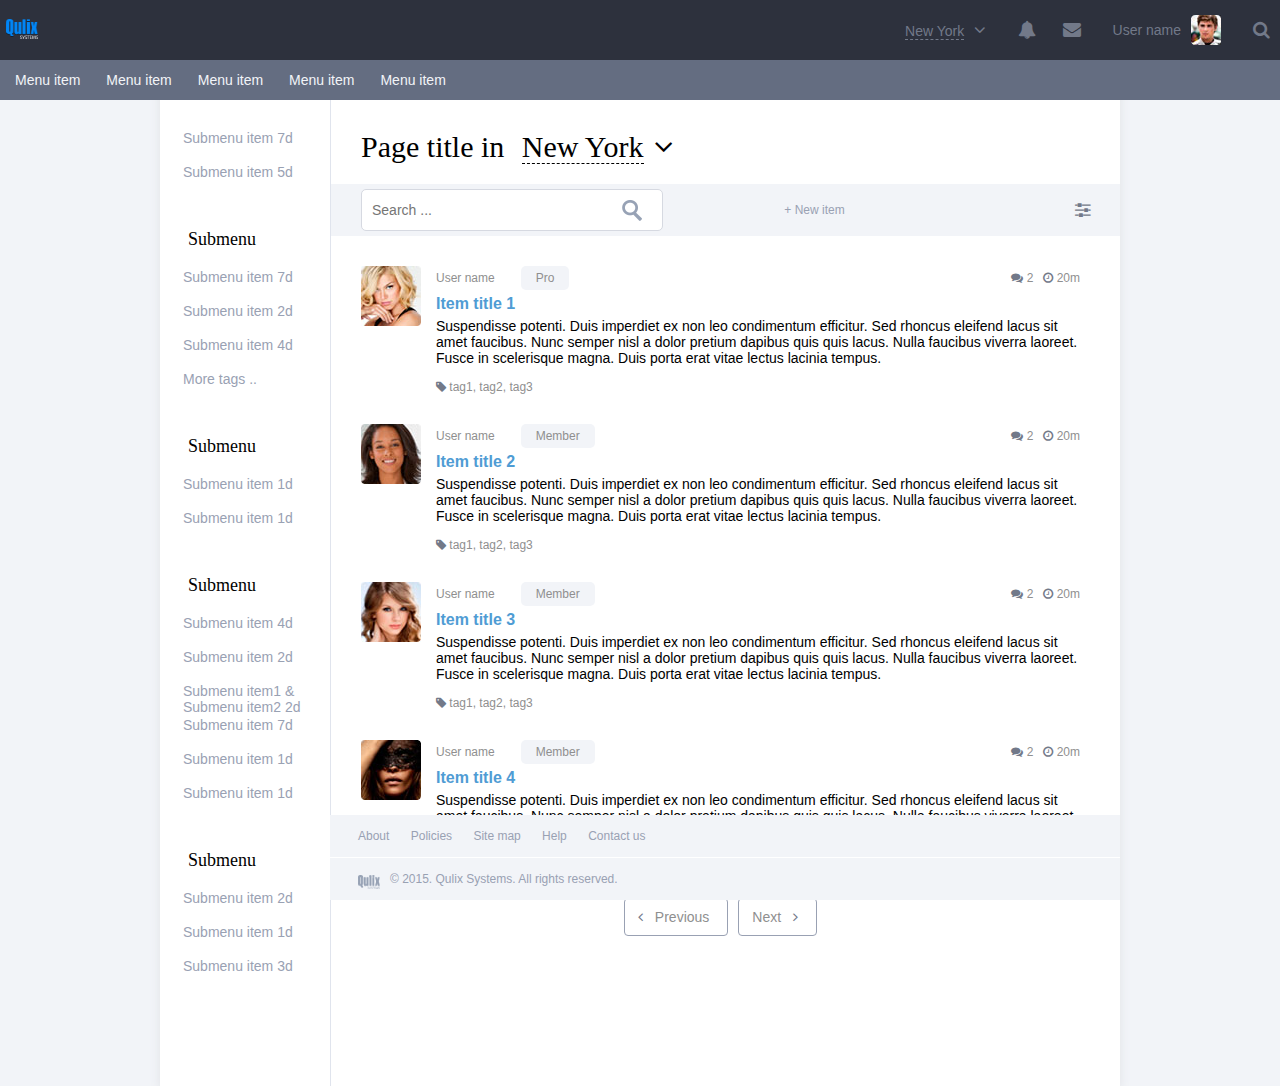
==== commit c0db1b68: "fix/resolve_notes" ====
--- a/hometask_6/index.html
+++ b/hometask_6/index.html
@@ -7,9 +7,10 @@
     <meta http-equiv="X-UA-Compatible" content="IE=Edge">
     <title>Homework_6</title>
     <link rel="stylesheet" href="styles/reset.css" type="text/css">
-    <link rel="stylesheet" media="(max-width: 499px)" href="styles/styles.css" type="text/css">
-    <link rel="stylesheet" media="(min-width: 500px) and (max-width:766px)" href="styles/styles.css" type="text/css">
-    <link rel="stylesheet" media="(min-width: 767px)" href="styles/styles.css" type="text/css">
+    <link rel="stylesheet" media="(max-width: 500px)" href="styles/styles.css" type="text/css">
+    <link rel="stylesheet" media="(min-width: 501px) and (max-width:766px)" href="styles/styles.css" type="text/css">
+    <link rel="stylesheet" media="(min-width: 767px) and (max-width:960px)" href="styles/styles.css" type="text/css">
+    <link rel="stylesheet" media="(min-width: 961px)" href="styles/styles.css" type="text/css">
     <link rel="stylesheet" href="http://maxcdn.bootstrapcdn.com/font-awesome/4.5.0/css/font-awesome.min.css">
 </head>
 
@@ -107,8 +108,7 @@
         </aside>
         <section class="section flex-container__item">
             <div class="section__title-pane flex-container-row flex-container__item-item">
-                <h2><span>Page title in </span><a href="" class="section__title-pane-name city-name">New York</a><i
-                        class="fa fa-angle-down"></i></h2>
+                <h2><span>Page title in </span><a href="" class="section__title-pane-name city-name">New York</a><i class="fa fa-angle-down"></i></h2>
             </div>
             <div class="section__actions-pane flex-container-row flex-container__item-item">
                 <i class="fa fa-search mobile"></i>
@@ -135,10 +135,9 @@
                     <div>
                         <h3>Item title 1</h3>
                     </div>
-                    <p class="post">Suspendisse potenti. Duis imperdiet ex non leo condimentum efficitur. Sed rhoncus
-                        eleifend lacus sit amet faucibus. Nunc semper nisl a dolor pretium dapibus quis quis lacus.
-                        Nulla faucibus viverra laoreet. Fusce in scelerisque magna. Duis porta erat vitae lectus lacinia
-                        tempus.</div>
+                    <p class="post">Suspendisse potenti. Duis imperdiet ex non leo condimentum efficitur. Sed rhoncus eleifend lacus sit amet faucibus. Nunc semper nisl a dolor pretium dapibus quis quis lacus. Nulla faucibus viverra laoreet. Fusce in scelerisque magna.
+                        Duis porta erat vitae lectus lacinia tempus.
+
                         <div class="figure-article__tag">
                             <i class="fa fa-tag"></i> tag1, tag2, tag3</div>
                 </article>
@@ -159,10 +158,9 @@
                     <div>
                         <h3>Item title 2</h3>
                     </div>
-                    <p class="post">Suspendisse potenti. Duis imperdiet ex non leo condimentum efficitur. Sed rhoncus
-                        eleifend lacus sit amet faucibus. Nunc semper nisl a dolor pretium dapibus quis quis lacus.
-                        Nulla faucibus viverra laoreet. Fusce in scelerisque magna. Duis porta erat vitae lectus lacinia
-                        tempus.</div>
+                    <p class="post">Suspendisse potenti. Duis imperdiet ex non leo condimentum efficitur. Sed rhoncus eleifend lacus sit amet faucibus. Nunc semper nisl a dolor pretium dapibus quis quis lacus. Nulla faucibus viverra laoreet. Fusce in scelerisque magna.
+                        Duis porta erat vitae lectus lacinia tempus.
+
                         <div class="figure-article__tag"><i class="fa fa-tag"></i> tag1, tag2, tag3</div>
                 </article>
             </figure>
@@ -182,10 +180,9 @@
                     <div>
                         <h3>Item title 3</h3>
                     </div>
-                    <p class="post">Suspendisse potenti. Duis imperdiet ex non leo condimentum efficitur. Sed rhoncus
-                        eleifend lacus sit amet faucibus. Nunc semper nisl a dolor pretium dapibus quis quis lacus.
-                        Nulla faucibus viverra laoreet. Fusce in scelerisque magna. Duis porta erat vitae lectus lacinia
-                        tempus.</div>
+                    <p class="post">Suspendisse potenti. Duis imperdiet ex non leo condimentum efficitur. Sed rhoncus eleifend lacus sit amet faucibus. Nunc semper nisl a dolor pretium dapibus quis quis lacus. Nulla faucibus viverra laoreet. Fusce in scelerisque magna.
+                        Duis porta erat vitae lectus lacinia tempus.
+
                         <div class="figure-article__tag"><i class="fa fa-tag"></i> tag1, tag2, tag3</div>
                 </article>
             </figure>
@@ -205,20 +202,19 @@
                     <div>
                         <h3>Item title 4</h3>
                     </div>
-                    <p class="post">Suspendisse potenti. Duis imperdiet ex non leo condimentum efficitur. Sed rhoncus
-                        eleifend lacus sit amet faucibus. Nunc semper nisl a dolor pretium dapibus quis quis lacus.
-                        Nulla faucibus viverra laoreet. Fusce in scelerisque magna. Duis porta erat vitae lectus lacinia
-                        tempus.</p>
+                    <p class="post">Suspendisse potenti. Duis imperdiet ex non leo condimentum efficitur. Sed rhoncus eleifend lacus sit amet faucibus. Nunc semper nisl a dolor pretium dapibus quis quis lacus. Nulla faucibus viverra laoreet. Fusce in scelerisque magna.
+                        Duis porta erat vitae lectus lacinia tempus.
+                    </p>
                     <div class="figure-article__tag"><i class="fa fa-tag"></i> tag1, tag2, tag3</div>
                 </article>
             </figure>
             <div class="post__navigation flex-container-row flex-container__item-item">
                 <button class="button post__navigation_button">
-                    <span class="post__navigation_button-label"><i class="fa fa-angle-left"></i><span>Previous</span></span>
-                </button>
+                        <span class="post__navigation_button-label"><i class="fa fa-angle-left"></i><span>Previous</span></span>
+                    </button>
                 <button class="button post__navigation_button">
-                    <span class="post__navigation_button-label"><span>Next</span><i class="fa fa-angle-right"></i></span>
-                </button>
+                        <span class="post__navigation_button-label"><span>Next</span><i class="fa fa-angle-right"></i></span>
+                    </button>
             </div>
         </section>
     </main>
--- a/hometask_6/styles/styles.css
+++ b/hometask_6/styles/styles.css
@@ -1,596 +1,686 @@
 :root {
-  --header-background-color: #2d313d;
-  --header-menu-color: #646d81;
-  --header-font-color: #727989;
-  --main-background-color: #f2f4f8;
-  --aside-menu-font-color: #99a1b3;
-  --subheader-font-color: #4f9cd4;
-  --aside-panel-width: 170px;
-}
-
-button, input {
-  all: unset;
+    --header-background-color: #2d313d;
+    --header-menu-color: #646d81;
+    --header-font-color: #727989;
+    --main-background-color: #f2f4f8;
+    --aside-menu-font-color: #99a1b3;
+    --subheader-font-color: #4f9cd4;
+    --aside-panel-width: 170px;
+}
+
+button,
+input {
+    all: unset;
 }
 
 .mobile {
-  display: none;
+    display: none;
 }
 
 body {
-  color: #8f8f8f;
-  font: 12px Arial, sans-serif;
-  background-color: white;
-  margin: 0 auto;
-  width: 100%;
-  display: flex;
+    color: #8f8f8f;
+    font: 12px Arial, sans-serif;
+    background-color: #f2f4f8;
+    margin: 0 auto;
+    width: 100%;
+    min-width: 300px;
+    display: flex;
 }
 
 header {
-  position: fixed;
-  left: 0;
-  top: 0;
-  width: 100%;
-  z-index: 3;
+    position: fixed;
+    left: 0;
+    top: 0;
+    width: 100%;
+    z-index: 3;
 }
 
 .header-wrapper {
-  justify-content: space-between;
-  align-content: center;
-  background-color: var(--header-background-color);
-  height: 60px;
-  align-items: center;
+    justify-content: space-between;
+    align-content: center;
+    background-color: var(--header-background-color);
+    height: 60px;
+    align-items: center;
 }
 
 .header-navigation {
-  height: 40px;
-  background-color: var(--header-menu-color);
-  padding-left: 15px;
+    height: 40px;
+    background-color: var(--header-menu-color);
+    padding-left: 15px;
 }
 
 .header-navigation__item a {
-  color: var(--main-background-color);
-  display: inline-block;
-  padding: 7px 0 12px;
-  margin-right: 26px;
-  font: 14px Arial;
-  border-top: solid var(--header-menu-color) 5px;
-}
-
-.header-menu, .header-menu__user-profile, .article__post-info {
-  justify-content: space-between;
-  align-content: center;
-  align-items: center;
+    color: var(--main-background-color);
+    display: inline-block;
+    padding: 7px 0 12px;
+    margin-right: 26px;
+    font: 14px Arial;
+    border-top: solid var(--header-menu-color) 5px;
+}
+
+.header-menu,
+.header-menu__user-profile,
+.article__post-info {
+    justify-content: space-between;
+    align-content: center;
+    align-items: center;
 }
 
 input[type='text'].header-menu_search-input {
-  display: none;
+    display: none;
 }
 
 .logo {
-  width: 60px;
+    width: 60px;
 }
 
 .article__name {
-  align-content: center;
-  align-items: flex-start;
+    align-content: center;
+    align-items: flex-start;
 }
 
 .header-menu i {
-  font-size: 18px;
-}
-
-.header-menu a, i {
-  color: var(--header-font-color);
+    font-size: 18px;
+}
+
+.header-menu a,
+i {
+    color: var(--header-font-color);
 }
 
 main {
-  margin: 0 auto;
-  bottom: 0;
-  min-height: 100vh;
-  width: 100%;
+    margin: 0 auto;
+    bottom: 0;
+    min-height: 100vh;
+    width: 100%;
+    max-width: 960px;
+    background-color: white;
+    box-shadow: 0 3px 10px #e0e2e6;
 }
 
 h1 {
-  display: none;
-  color: var(--header-font-color);
-  font-size: 0px;
-  margin: 0px;
+    display: none;
+    color: var(--header-font-color);
+    font-size: 0;
+    margin: 0px;
 }
 
 .header-menu__page-dropdown a {
-  margin: 0 6px 0 22px;
-  font: 14px Arial;
+    margin: 0 6px 0 22px;
+    font: 14px Arial;
 }
 
 h2 {
-  font: 30px Georgia;
-  color: black;
+    font: 30px Georgia;
+    color: black;
 }
 
 h3 {
-  color: var(--subheader-font-color);
-  font: bold 16px Arial;
-  padding: 5px 0 5px;
-}
-
-a, li {
-  text-decoration: none;
+    color: var(--subheader-font-color);
+    font: bold 16px Arial;
+    padding: 5px 0 5px;
+}
+
+a,
+li {
+    text-decoration: none;
 }
 
 .header-logo-image {
-  width: 32px;
-  height: 20px;
-  margin: 18px 0 18px 6px;
+    width: 32px;
+    height: 20px;
+    margin: 18px 0 18px 6px;
 }
 
 aside {
-  margin-top: 120px;
-  min-width: var(--aside-panel-width);
-  max-width: var(--aside-panel-width);
+    margin-top: 120px;
+    min-width: var(--aside-panel-width);
+    max-width: var(--aside-panel-width);
 }
 
 aside ul li {
-  padding-left: 18px;
-  border-left: solid white 5px;
+    padding-left: 18px;
+    border-left: solid white 5px;
 }
 
 aside a {
-  width:100%;
-  height: 24px;
-  color: var(--aside-menu-font-color);
-  font: 14px Arial;
+    width: 100%;
+    height: 24px;
+    color: var(--aside-menu-font-color);
+    font: 14px Arial;
 }
 
 section {
-  height: 100%;
-  padding-top: 100px;
-  padding-bottom: 150px;
-  border-left: solid #e0e4ed 1px;
-}
-
-.flex-container-row, .flex-container-column {
-  display: flex;
+    height: 100%;
+    padding-top: 100px;
+    padding-bottom: 150px;
+    border-left: solid #e0e4ed 1px;
+}
+
+.flex-container-row,
+.flex-container-column {
+    display: flex;
 }
 
 .flex-container-row {
-  flex-direction: row;
+    flex-direction: row;
 }
 
 .flex-container-column {
-  flex-direction: column;
+    flex-direction: column;
 }
 
 .section.flex-container__item {
-  height: auto;
+    height: auto;
 }
 
 .section__title-pane {
-  max-height: 85px;
-  padding: 30px 0 20px 30px;
-  justify-items: center;
-  flex-wrap: nowrap;
+    max-height: 85px;
+    padding: 30px 0 20px 30px;
+    justify-items: center;
+    flex-wrap: nowrap;
 }
 
 .section__title-pane div {
-  align-items: center;
-  align-content: center;
+    align-items: center;
+    align-content: center;
 }
 
 .section__actions-pane {
-  color: var(--aside-menu-font-color);
-  background-color: var(--main-background-color);
-  justify-content: space-between;
-  align-items: center;
-  padding: 5px 30px;
+    color: var(--aside-menu-font-color);
+    background-color: var(--main-background-color);
+    justify-content: space-between;
+    align-items: center;
+    padding: 5px 30px;
 }
 
 figure {
-  margin: 30px;
+    margin: 30px;
 }
 
 figure>img {
-  width: 60px;
-  height: 60px;
+    width: 60px;
+    height: 60px;
 }
 
 footer {
-  width: calc(100vw - (100vw - 100%));
-  position: fixed;
-  left: var(--aside-panel-width);
-  bottom: 0;
-  right: 0;
-  background-color: var(--main-background-color);
-  color: var(--aside-menu-font-color);
+    max-width: calc(960px - var(--aside-panel-width));
+    position: fixed;
+    left: var(--aside-panel-width);
+    bottom: 0;
+    right: 0;
+    background-color: var(--main-background-color);
+    color: var(--aside-menu-font-color);
 }
 
 .footer-menu {
-  background-color: #f2f4f8;
-  padding-left: 28px;
-  border-bottom: solid white 1px;
+    background-color: #f2f4f8;
+    padding-left: 28px;
+    border-bottom: solid white 1px;
 }
 
 ul.footer-menu__items li {
-  text-decoration: none;
-  display: inline-block;
-  padding: 14px 0;
-  margin-right: 18px;
-  color: var(--aside-menu-font-color);
+    text-decoration: none;
+    display: inline-block;
+    padding: 14px 0;
+    margin-right: 18px;
+    color: var(--aside-menu-font-color);
 }
 
 ul.footer-menu__items a {
-  color: var(--aside-menu-font-color);
+    color: var(--aside-menu-font-color);
 }
 
 footer p {
-  font-size: 12px;
+    font-size: 12px;
 }
 
 nav a {
-  display: inline-block;
+    display: inline-block;
 }
 
 .copy img {
-  margin-right: 10px;
-  position: relative;
-  top: 3px;
+    margin-right: 10px;
+    position: relative;
+    top: 3px;
 }
 
 .copy {
-  background-color: #f2f4f8;
-  padding: 14px 0 14px 28px;
+    background-color: #f2f4f8;
+    padding: 14px 0 14px 28px;
 }
 
 .submenu {
-  margin-top: 32px;
-  padding: 9px 28px 9px 23px;
-  font: 18px Georgia;
-  color: black;
+    margin-top: 32px;
+    padding: 9px 28px 9px 23px;
+    font: 18px Georgia;
+    color: black;
 }
 
 .fa {
-  display: inline-block;
-  font: normal normal normal 14px/1 FontAwesome;
-  font-size: inherit;
-  text-rendering: auto;
-  -webkit-font-smoothing: antialiased;
-  -moz-osx-font-smoothing: grayscale;
-  transform: translate(0, 0);
-  -webkit-transform: translate(0, 0);
-  -moz-transform: translate(0, 0);
-  -ms-transform: translate(0, 0);
-  -o-transform: translate(0, 0);
+    display: inline-block;
+    font: normal normal normal 14px/1 FontAwesome;
+    font-size: inherit;
+    text-rendering: auto;
+    -webkit-font-smoothing: antialiased;
+    -moz-osx-font-smoothing: grayscale;
+    transform: translate(0, 0);
+    -webkit-transform: translate(0, 0);
+    -moz-transform: translate(0, 0);
+    -ms-transform: translate(0, 0);
+    -o-transform: translate(0, 0);
 }
 
 .label-membership {
-  padding: 5px 15px;
-  background-color: #f2f4f8;
-  border-radius: 5px;
-  margin-left: 26px;
+    padding: 5px 15px;
+    background-color: #f2f4f8;
+    border-radius: 5px;
+    margin-left: 26px;
+    -webkit-border-radius: 5px;
+    -moz-border-radius: 5px;
+    -ms-border-radius: 5px;
+    -o-border-radius: 5px;
 }
 
 article {
-  margin-left: 15px;
+    margin-left: 15px;
 }
 
 .article__name {
-  align-items: baseline;
+    align-items: baseline;
 }
 
 .post {
-  color: black;
-  font-size: 14px;
-  padding-bottom: 14px;
-}
-
-.fa-angle-down, .fa-envelope, .header-menu__user-profile {
-  padding-right: 32px;
+    color: black;
+    font-size: 14px;
+    padding-bottom: 14px;
+}
+
+.fa-angle-down,
+.fa-envelope,
+.header-menu__user-profile {
+    padding-right: 32px;
 }
 
 .fa-bell {
-  padding-right: 27px;
-}
-
-.fa.fa-sliders, .fa.fa-plus, .fa.fa-search {
-  font-size: 18px;
+    padding-right: 27px;
+}
+
+.fa.fa-sliders,
+.fa.fa-plus,
+.fa.fa-search {
+    font-size: 18px;
 }
 
 .header-menu__user-profile-name {
-  font-size: 14px;
-  padding-right: 10px;
-}
-
-.fa-search, .article__info>div {
-  padding-right: 10px;
+    font-size: 14px;
+    padding-right: 10px;
+}
+
+.fa-search,
+.article__info>div {
+    padding-right: 10px;
 }
 
 .city-name {
-  border-bottom: dashed 1px;
-}
-
-.section__title-pane a, .section__title-pane i {
-  color: black;
-  margin-left: 10px;
+    border-bottom: dashed 1px;
+}
+
+.section__title-pane a,
+.section__title-pane i {
+    color: black;
+    margin-left: 10px;
 }
 
 input[type='text'] {
-  padding-left: 10px;
-  outline: none;
-  -webkit-appearance: none;
-  font: 14px Arial;
-  width: 150%;
-  height: 40px;
-  border: solid #d6d9e1 1px;
-  border-radius: 5px;
-  display: inline-block;
-  background: url(../images/search.png) no-repeat 260px 9px;
-  background-color: white;
+    padding-left: 10px;
+    outline: none;
+    -webkit-appearance: none;
+    font: 14px Arial;
+    width: 150%;
+    height: 40px;
+    border: solid #d6d9e1 1px;
+    border-radius: 5px;
+    display: inline-block;
+    background: url(../images/search.png) white no-repeat 260px 9px;
+    -webkit-border-radius: 5px;
+    -moz-border-radius: 5px;
+    -ms-border-radius: 5px;
+    -o-border-radius: 5px;
 }
 
 .post__navigation {
-  justify-content: center;
-  align-items: center;
+    justify-content: center;
+    align-items: center;
 }
 
 button.post__navigation_button {
-  margin-right: 10px;
-  padding: 10px 18px 10px 13px;
-  border: solid #99a1b3 1px;
-  border-radius: 4px;
+    margin-right: 10px;
+    padding: 10px 18px 10px 13px;
+    border: solid #99a1b3 1px;
+    border-radius: 4px;
+    -webkit-border-radius: 4px;
+    -moz-border-radius: 4px;
+    -ms-border-radius: 4px;
+    -o-border-radius: 4px;
 }
 
 .post__navigation_button>span {
-  font: 14px Arial;
+    font: 14px Arial;
 }
 
 .fa.fa-angle-right {
-  margin-left: 12px;
+    margin-left: 12px;
 }
 
 .fa.fa-angle-left {
-  margin-right: 12px;
+    margin-right: 12px;
 }
 
 button.post__navigation_button:hover {
-  cursor: pointer;
-  background-color: var(--subheader-font-color);
-  font-size: 20px;
-  color: whitesmoke;
-  transform: scale(1.1), translate(0, 0);
-  -webkit-transform: scale(1.1), translate(0, 0);
-  -moz-transform: scale(1.1), translate(0, 0);
-  -ms-transform: scale(1.1), translate(0, 0);
-  -o-transform: scale(1.1), translate(0, 0);
-}
-li.submenu__item a{
-  display: block;
-  position: relative;
-  padding-top: 10px;
-}
-li.submenu__item:hover {
-  cursor: pointer;
-  border-color: var(--header-menu-color);
-  color: #2d313d;
-} 
-li.submenu__item a:hover {
-  cursor: pointer;
-  border-color: var(--header-menu-color);
-  color: #2d313d;
-}
-.header-navigation__item>a:hover {
-  border-color: white;
-}
-
-nav .hmbrg {
-  display: none;
-}
-
-nav.hamburger-menu {
-  width: 34px;
-  height: auto;
-  position: absolute;
-  top: 27px;
-}
-
-nav.hamburger-menu .h-menu {
-  width: 40px;
-  height: 40px;
-  position: absolute;
-  top: -10px;
-  left: 7px;
-  cursor: pointer;
-  opacity: 0;
-  z-index: 3;
-  -webkit-touch-callout: none;
-}
-
-nav.hamburger-menu .h-menu:checked~.links {
-  left: 8px !important;
-}
-
-nav.hamburger-menu .hmbrg {
-  position: absolute;
-  left: 10px;
-  top: 2px;
-}
-
-nav.hamburger-menu em {
-  display: block;
-  width: 34px;
-  height: 3px;
-  border-radius: 4px;
-  margin-bottom: 5px;
-  position: relative;
-  background: #fff;
-  opacity: 1;
-  z-index: 1;
-  transform-origin: 4px 0px;
-  transition: transform 0.5s cubic-bezier(0.77, 0.2, 0.05, 1), background 0.5s cubic-bezier(0.77, 0.2, 0.05, 1), opacity 0.55s ease;
-}
-
-nav.hamburger-menu em:first-child {
-  transform-origin: 0% 0%;
-}
-
-nav.hamburger-menu em:nth-last-child(2) {
-  transform-origin: 0% 100%;
-}
-
-nav.hamburger-menu input:checked~span em {
-  opacity: 1;
-  transform: rotate(45deg) translate(-9px, -15px);
-}
-
-nav.hamburger-menu input:checked~span em:nth-last-child(3) {
-  opacity: 0;
-  transform: rotate(0deg) scale(0, 0);
-}
-
-nav.hamburger-menu input:checked~span em:nth-last-child(2) {
-  opacity: 1;
-  transform: rotate(-45deg) translate(-4px, 12px);
-}
-
-@media (max-width: 499px) {
-  :root {
-    --aside-panel-width: 0px;
-  }
-  aside u, aside li, h2>span {
-    display: none;
-  }
-  .article__post-info.flex-container-row {
-    flex-direction: column;
-    align-items: flex-start;
-  }
-  input[type='text'].section__actions-pane-search-input {
-    width: 100%;
-    background-position-x: 90%;
-    transition-property: width;
-    transition: linear;
-    -webkit-transition: linear;
-    -moz-transition: linear;
-    -ms-transition: linear;
-    -o-transition: linear;
-  }
-  .mobile {
-    display: flex;
-  }
-  span.mobile {
-    margin: 0 13px;
+    cursor: pointer;
+    background-color: var(--subheader-font-color);
     font-size: 20px;
     color: white;
-  }
-  .header-logo, .header-menu__page-dropdown, .header-menu__notifier-icon, .header-menu__mail, .header-menu__user-profile-name, .header-navigation {
+}
+
+li.submenu__item a {
+    display: block;
+    position: relative;
+    padding-top: 10px;
+}
+
+li.submenu__item:hover {
+    cursor: pointer;
+    border-color: var(--header-menu-color);
+    color: #2d313d;
+}
+
+li.submenu__item a:hover {
+    cursor: pointer;
+    border-color: var(--header-menu-color);
+    color: #2d313d;
+}
+
+.header-navigation__item>a:hover {
+    border-color: white;
+}
+
+nav .hmbrg {
     display: none;
-  }
-  .header-menu__user-profile>span {
-    content: '';
-  }
-  .header-wrapper {
-    height: 84px;
-  }
-  .header-wrapper.flex-container-row {
-    align-items: center;
-    justify-content: center;
-    padding-left: 60px;
-  }
-  .header-menu__user-profile {
-    padding-right: 15px;
-  }
-  .fa-search {
-    font-size: 20px;
-    color: white;
-  }
-  .fa.fa-search.mobile {
-    color: inherit;
-  }
-  .header-menu__user-profile-avatar {
-    content: url(../images/userPhotoBig.jpg);
-    width: 45px;
-    height: 45px;
+}
+
+nav.hamburger-menu {
+    width: 34px;
+    height: auto;
+    position: absolute;
+    top: 27px;
+}
+
+nav.hamburger-menu .h-menu {
+    width: 40px;
+    height: 40px;
+    position: absolute;
+    top: -10px;
+    left: 7px;
+    cursor: pointer;
+    opacity: 0;
+    z-index: 3;
+    -webkit-touch-callout: none;
+}
+
+nav.hamburger-menu .h-menu:checked~.links {
+    left: 8px !important;
+}
+
+nav.hamburger-menu .hmbrg {
+    position: absolute;
+    left: 10px;
+    top: 2px;
+}
+
+nav.hamburger-menu em {
+    display: block;
+    width: 34px;
+    height: 3px;
     border-radius: 4px;
-  }
-  .section__actions-pane-search, .section__actions-pane-add-item {
-    display: none;
-  }
-  .fa.fa-plus, .fa.fa-search.mobile, .fa.fa-sliders {
-    font-size: 28px;
-    display: flex;
-    padding-top: 15px;
-    padding-bottom: 15px;
-  }
-  .fa.fa-plus {
-    margin-left: 50%;
-  }
-  .section {
-    padding-top: 84px;
-  }
-  .hamburger-menu .links {
-    left: -100%;
-    top: 84px;
-    position: fixed;
-    transition: all 0.5s ease;
-    transition-property: all;
-    transition-duration: 0.5s;
-    transition-timing-function: ease;
-    transition-delay: 0s;
-    background: var(--header-background-color);
-    display: block;
-  }
-  .links>li {
-    padding: 10px;
-  }
-  .links>li>a {
-    font: 18px 'Arial', san-serif;
-    color: white;
-  }
-  .links>li>a:hover {
-    color: var(--header-menu-color);
-  }
-  .hamburger-menu .h-menu {
-    display: flex;
-  }
-  .hamburger-menu .hmbrg {
-    display: inline-block;
-  }
-  .post__navigation_button-label>span {
-    display: none;
-  }
-  .fa.fa-angle-right {
-    margin-left: 0;
-  }
-  .fa.fa-angle-left {
-    margin-right: 0;
-  }
-  .fa.fa-angle-left, .fa.fa-angle-right {
-    font-size: 18px;
-  }
-  .post__navigation_button {
-    padding: 10px;
-  }
-}
-
-@media (min-width: 500px) and (max-width: 766px) {
-  :root {
-    --aside-panel-width: 0px;
-  }
-  h2 {
-    margin: 0 auto;
-  }
-  i.mobile, aside u, aside li, nav.hamburger-menu input[type='checkbox'].h-menu {
-    display: none;
-  }
-  input[type='text'].section__actions-pane-search-input {
-    width: 100%;
-    transform: scale(0.7);
-    -webkit-transform: scale(0.7);
-    -moz-transform: scale(0.7);
-    -ms-transform: scale(0.7);
-    -o-transform: scale(0.7);
-  }
-}
-
-@media (min-width: 767px) {
-  i.mobile, nav.hamburger-menu input[type='checkbox'].h-menu {
-    display: none;
-  }
+    margin-bottom: 5px;
+    position: relative;
+    background: #fff;
+    opacity: 1;
+    z-index: 1;
+    transform-origin: 4px 0px;
+    transition: transform 0.5s cubic-bezier(0.77, 0.2, 0.05, 1), background 0.5s cubic-bezier(0.77, 0.2, 0.05, 1), opacity 0.55s ease;
+    -webkit-transition: transform 0.5s cubic-bezier(0.77, 0.2, 0.05, 1), background 0.5s cubic-bezier(0.77, 0.2, 0.05, 1), opacity 0.55s ease;
+    -moz-transition: transform 0.5s cubic-bezier(0.77, 0.2, 0.05, 1), background 0.5s cubic-bezier(0.77, 0.2, 0.05, 1), opacity 0.55s ease;
+    -ms-transition: transform 0.5s cubic-bezier(0.77, 0.2, 0.05, 1), background 0.5s cubic-bezier(0.77, 0.2, 0.05, 1), opacity 0.55s ease;
+    -o-transition: transform 0.5s cubic-bezier(0.77, 0.2, 0.05, 1), background 0.5s cubic-bezier(0.77, 0.2, 0.05, 1), opacity 0.55s ease;
+    -webkit-border-radius: 4px;
+    -moz-border-radius: 4px;
+    -ms-border-radius: 4px;
+    -o-border-radius: 4px;
+}
+
+nav.hamburger-menu em:first-child {
+    transform-origin: 0% 0%;
+}
+
+nav.hamburger-menu em:nth-last-child(2) {
+    transform-origin: 0% 100%;
+}
+
+nav.hamburger-menu input:checked~span em {
+    opacity: 1;
+    transform: rotate(45deg) translate(-9px, -15px);
+    -webkit-transform: rotate(45deg) translate(-9px, -15px);
+    -moz-transform: rotate(45deg) translate(-9px, -15px);
+    -ms-transform: rotate(45deg) translate(-9px, -15px);
+    -o-transform: rotate(45deg) translate(-9px, -15px);
+}
+
+nav.hamburger-menu input:checked~span em:nth-last-child(3) {
+    opacity: 0;
+    transform: rotate(0deg) scale(0, 0);
+    -webkit-transform: rotate(0deg) scale(0, 0);
+    -moz-transform: rotate(0deg) scale(0, 0);
+    -ms-transform: rotate(0deg) scale(0, 0);
+    -o-transform: rotate(0deg) scale(0, 0);
+}
+
+nav.hamburger-menu input:checked~span em:nth-last-child(2) {
+    opacity: 1;
+    transform: rotate(-45deg) translate(-4px, 12px);
+}
+
+@media (max-width: 500px) {
+     :root {
+        --aside-panel-width: 0;
+    }
+    aside u,
+    aside li,
+    h2>span {
+        display: none;
+    }
+    .article__post-info.flex-container-row {
+        flex-direction: column;
+        align-items: flex-start;
+    }
+    input[type='text'].section__actions-pane-search-input {
+        width: 100%;
+        background-position-x: 90%;
+        transition-property: width;
+        transition: linear;
+        -webkit-transition: linear;
+        -moz-transition: linear;
+        -ms-transition: linear;
+        -o-transition: linear;
+    }
+    .mobile {
+        display: flex;
+    }
+    span.mobile {
+        margin: 0 13px;
+        font-size: 20px;
+        color: white;
+    }
+    .header-logo,
+    .header-menu__page-dropdown,
+    .header-menu__notifier-icon,
+    .header-menu__mail,
+    .header-menu__user-profile-name,
+    .header-navigation {
+        display: none;
+    }
+    .header-menu__user-profile>span {
+        content: '';
+    }
+    .header-wrapper {
+        height: 84px;
+    }
+    .header-wrapper.flex-container-row {
+        align-items: center;
+        justify-content: center;
+        padding-left: 60px;
+    }
+    .header-menu__user-profile {
+        padding-right: 15px;
+    }
+    .fa-search {
+        font-size: 20px;
+        color: white;
+    }
+    .fa.fa-search.mobile {
+        color: inherit;
+    }
+    .header-menu__user-profile-avatar {
+        content: url(../images/userPhotoBig.jpg);
+        width: 45px;
+        height: 45px;
+        border-radius: 4px;
+        -webkit-border-radius: 4px;
+        -moz-border-radius: 4px;
+        -ms-border-radius: 4px;
+        -o-border-radius: 4px;
+    }
+    .section__actions-pane-search,
+    .section__actions-pane-add-item {
+        display: none;
+    }
+    .fa.fa-plus,
+    .fa.fa-search.mobile,
+    .fa.fa-sliders {
+        font-size: 28px;
+        display: flex;
+        padding-top: 15px;
+        padding-bottom: 15px;
+    }
+    .fa.fa-plus {
+        margin-left: 50%;
+    }
+    .section {
+        padding-top: 84px;
+    }
+    .hamburger-menu .links {
+        left: -100%;
+        top: 84px;
+        position: fixed;
+        transition: all 0.5s ease;
+        transition-property: all;
+        transition-duration: 0.5s;
+        transition-timing-function: ease;
+        transition-delay: 0s;
+        background: var(--header-background-color);
+        display: block;
+        -webkit-transition: all 0.5s ease;
+        -moz-transition: all 0.5s ease;
+        -ms-transition: all 0.5s ease;
+        -o-transition: all 0.5s ease;
+    }
+    .links>li {
+        padding: 10px;
+    }
+    .links>li>a {
+        font: 18px 'Arial', san-serif;
+        color: white;
+    }
+    .links>li>a:hover {
+        color: var(--header-menu-color);
+    }
+    .hamburger-menu .h-menu {
+        display: flex;
+    }
+    .hamburger-menu .hmbrg {
+        display: inline-block;
+    }
+    .post__navigation_button-label>span {
+        display: none;
+    }
+    .fa.fa-angle-right {
+        margin-left: 0;
+    }
+    .fa.fa-angle-left {
+        margin-right: 0;
+    }
+    .fa.fa-angle-left,
+    .fa.fa-angle-right {
+        font-size: 18px;
+    }
+    .post__navigation_button {
+        padding: 10px;
+    }
+    .section__title-pane {
+        max-height: 85px;
+        padding: 30px 0px 20px 30px;
+        justify-items: center;
+    }
+    h2 {
+        margin: 0 auto;
+    }
+}
+
+@media (min-width: 501px) and (max-width: 766px) {
+     :root {
+        --aside-panel-width: 0;
+    }
+    h2 {
+        margin: 0 auto;
+    }
+    i.mobile,
+    aside u,
+    aside li,
+    nav.hamburger-menu input[type='checkbox'].h-menu {
+        display: none;
+    }
+    input[type='text'].section__actions-pane-search-input {
+        width: 100%;
+        transition: linear;
+        transform: scale(0.7);
+        -webkit-transform: scale(0.7);
+        -moz-transform: scale(0.7);
+        -ms-transform: scale(0.7);
+        -o-transform: scale(0.7);
+        -webkit-transition: linear;
+        -moz-transition: linear;
+        -ms-transition: linear;
+        -o-transition: linear;
+    }
+}
+
+@media (min-width: 767px) and (max-width:960px) {
+    i.mobile,
+    nav.hamburger-menu input[type='checkbox'].h-menu {
+        display: none;
+    }
+}
+
+@media (min-width:961px) {
+    i.mobile,
+    nav.hamburger-menu input[type='checkbox'].h-menu {
+        display: none;
+    }
+    footer {
+        left: calc(var(--aside-panel-width) + calc((100% - 960px)/2));
+        bottom: 0;
+        right: 0;
+    }
 }--- a/hometask_6/styles/styles.css
+++ b/hometask_6/styles/styles.css
@@ -1,596 +1,686 @@
 :root {
-  --header-background-color: #2d313d;
-  --header-menu-color: #646d81;
-  --header-font-color: #727989;
-  --main-background-color: #f2f4f8;
-  --aside-menu-font-color: #99a1b3;
-  --subheader-font-color: #4f9cd4;
-  --aside-panel-width: 170px;
-}
-
-button, input {
-  all: unset;
+    --header-background-color: #2d313d;
+    --header-menu-color: #646d81;
+    --header-font-color: #727989;
+    --main-background-color: #f2f4f8;
+    --aside-menu-font-color: #99a1b3;
+    --subheader-font-color: #4f9cd4;
+    --aside-panel-width: 170px;
+}
+
+button,
+input {
+    all: unset;
 }
 
 .mobile {
-  display: none;
+    display: none;
 }
 
 body {
-  color: #8f8f8f;
-  font: 12px Arial, sans-serif;
-  background-color: white;
-  margin: 0 auto;
-  width: 100%;
-  display: flex;
+    color: #8f8f8f;
+    font: 12px Arial, sans-serif;
+    background-color: #f2f4f8;
+    margin: 0 auto;
+    width: 100%;
+    min-width: 300px;
+    display: flex;
 }
 
 header {
-  position: fixed;
-  left: 0;
-  top: 0;
-  width: 100%;
-  z-index: 3;
+    position: fixed;
+    left: 0;
+    top: 0;
+    width: 100%;
+    z-index: 3;
 }
 
 .header-wrapper {
-  justify-content: space-between;
-  align-content: center;
-  background-color: var(--header-background-color);
-  height: 60px;
-  align-items: center;
+    justify-content: space-between;
+    align-content: center;
+    background-color: var(--header-background-color);
+    height: 60px;
+    align-items: center;
 }
 
 .header-navigation {
-  height: 40px;
-  background-color: var(--header-menu-color);
-  padding-left: 15px;
+    height: 40px;
+    background-color: var(--header-menu-color);
+    padding-left: 15px;
 }
 
 .header-navigation__item a {
-  color: var(--main-background-color);
-  display: inline-block;
-  padding: 7px 0 12px;
-  margin-right: 26px;
-  font: 14px Arial;
-  border-top: solid var(--header-menu-color) 5px;
-}
-
-.header-menu, .header-menu__user-profile, .article__post-info {
-  justify-content: space-between;
-  align-content: center;
-  align-items: center;
+    color: var(--main-background-color);
+    display: inline-block;
+    padding: 7px 0 12px;
+    margin-right: 26px;
+    font: 14px Arial;
+    border-top: solid var(--header-menu-color) 5px;
+}
+
+.header-menu,
+.header-menu__user-profile,
+.article__post-info {
+    justify-content: space-between;
+    align-content: center;
+    align-items: center;
 }
 
 input[type='text'].header-menu_search-input {
-  display: none;
+    display: none;
 }
 
 .logo {
-  width: 60px;
+    width: 60px;
 }
 
 .article__name {
-  align-content: center;
-  align-items: flex-start;
+    align-content: center;
+    align-items: flex-start;
 }
 
 .header-menu i {
-  font-size: 18px;
-}
-
-.header-menu a, i {
-  color: var(--header-font-color);
+    font-size: 18px;
+}
+
+.header-menu a,
+i {
+    color: var(--header-font-color);
 }
 
 main {
-  margin: 0 auto;
-  bottom: 0;
-  min-height: 100vh;
-  width: 100%;
+    margin: 0 auto;
+    bottom: 0;
+    min-height: 100vh;
+    width: 100%;
+    max-width: 960px;
+    background-color: white;
+    box-shadow: 0 3px 10px #e0e2e6;
 }
 
 h1 {
-  display: none;
-  color: var(--header-font-color);
-  font-size: 0px;
-  margin: 0px;
+    display: none;
+    color: var(--header-font-color);
+    font-size: 0;
+    margin: 0px;
 }
 
 .header-menu__page-dropdown a {
-  margin: 0 6px 0 22px;
-  font: 14px Arial;
+    margin: 0 6px 0 22px;
+    font: 14px Arial;
 }
 
 h2 {
-  font: 30px Georgia;
-  color: black;
+    font: 30px Georgia;
+    color: black;
 }
 
 h3 {
-  color: var(--subheader-font-color);
-  font: bold 16px Arial;
-  padding: 5px 0 5px;
-}
-
-a, li {
-  text-decoration: none;
+    color: var(--subheader-font-color);
+    font: bold 16px Arial;
+    padding: 5px 0 5px;
+}
+
+a,
+li {
+    text-decoration: none;
 }
 
 .header-logo-image {
-  width: 32px;
-  height: 20px;
-  margin: 18px 0 18px 6px;
+    width: 32px;
+    height: 20px;
+    margin: 18px 0 18px 6px;
 }
 
 aside {
-  margin-top: 120px;
-  min-width: var(--aside-panel-width);
-  max-width: var(--aside-panel-width);
+    margin-top: 120px;
+    min-width: var(--aside-panel-width);
+    max-width: var(--aside-panel-width);
 }
 
 aside ul li {
-  padding-left: 18px;
-  border-left: solid white 5px;
+    padding-left: 18px;
+    border-left: solid white 5px;
 }
 
 aside a {
-  width:100%;
-  height: 24px;
-  color: var(--aside-menu-font-color);
-  font: 14px Arial;
+    width: 100%;
+    height: 24px;
+    color: var(--aside-menu-font-color);
+    font: 14px Arial;
 }
 
 section {
-  height: 100%;
-  padding-top: 100px;
-  padding-bottom: 150px;
-  border-left: solid #e0e4ed 1px;
-}
-
-.flex-container-row, .flex-container-column {
-  display: flex;
+    height: 100%;
+    padding-top: 100px;
+    padding-bottom: 150px;
+    border-left: solid #e0e4ed 1px;
+}
+
+.flex-container-row,
+.flex-container-column {
+    display: flex;
 }
 
 .flex-container-row {
-  flex-direction: row;
+    flex-direction: row;
 }
 
 .flex-container-column {
-  flex-direction: column;
+    flex-direction: column;
 }
 
 .section.flex-container__item {
-  height: auto;
+    height: auto;
 }
 
 .section__title-pane {
-  max-height: 85px;
-  padding: 30px 0 20px 30px;
-  justify-items: center;
-  flex-wrap: nowrap;
+    max-height: 85px;
+    padding: 30px 0 20px 30px;
+    justify-items: center;
+    flex-wrap: nowrap;
 }
 
 .section__title-pane div {
-  align-items: center;
-  align-content: center;
+    align-items: center;
+    align-content: center;
 }
 
 .section__actions-pane {
-  color: var(--aside-menu-font-color);
-  background-color: var(--main-background-color);
-  justify-content: space-between;
-  align-items: center;
-  padding: 5px 30px;
+    color: var(--aside-menu-font-color);
+    background-color: var(--main-background-color);
+    justify-content: space-between;
+    align-items: center;
+    padding: 5px 30px;
 }
 
 figure {
-  margin: 30px;
+    margin: 30px;
 }
 
 figure>img {
-  width: 60px;
-  height: 60px;
+    width: 60px;
+    height: 60px;
 }
 
 footer {
-  width: calc(100vw - (100vw - 100%));
-  position: fixed;
-  left: var(--aside-panel-width);
-  bottom: 0;
-  right: 0;
-  background-color: var(--main-background-color);
-  color: var(--aside-menu-font-color);
+    max-width: calc(960px - var(--aside-panel-width));
+    position: fixed;
+    left: var(--aside-panel-width);
+    bottom: 0;
+    right: 0;
+    background-color: var(--main-background-color);
+    color: var(--aside-menu-font-color);
 }
 
 .footer-menu {
-  background-color: #f2f4f8;
-  padding-left: 28px;
-  border-bottom: solid white 1px;
+    background-color: #f2f4f8;
+    padding-left: 28px;
+    border-bottom: solid white 1px;
 }
 
 ul.footer-menu__items li {
-  text-decoration: none;
-  display: inline-block;
-  padding: 14px 0;
-  margin-right: 18px;
-  color: var(--aside-menu-font-color);
+    text-decoration: none;
+    display: inline-block;
+    padding: 14px 0;
+    margin-right: 18px;
+    color: var(--aside-menu-font-color);
 }
 
 ul.footer-menu__items a {
-  color: var(--aside-menu-font-color);
+    color: var(--aside-menu-font-color);
 }
 
 footer p {
-  font-size: 12px;
+    font-size: 12px;
 }
 
 nav a {
-  display: inline-block;
+    display: inline-block;
 }
 
 .copy img {
-  margin-right: 10px;
-  position: relative;
-  top: 3px;
+    margin-right: 10px;
+    position: relative;
+    top: 3px;
 }
 
 .copy {
-  background-color: #f2f4f8;
-  padding: 14px 0 14px 28px;
+    background-color: #f2f4f8;
+    padding: 14px 0 14px 28px;
 }
 
 .submenu {
-  margin-top: 32px;
-  padding: 9px 28px 9px 23px;
-  font: 18px Georgia;
-  color: black;
+    margin-top: 32px;
+    padding: 9px 28px 9px 23px;
+    font: 18px Georgia;
+    color: black;
 }
 
 .fa {
-  display: inline-block;
-  font: normal normal normal 14px/1 FontAwesome;
-  font-size: inherit;
-  text-rendering: auto;
-  -webkit-font-smoothing: antialiased;
-  -moz-osx-font-smoothing: grayscale;
-  transform: translate(0, 0);
-  -webkit-transform: translate(0, 0);
-  -moz-transform: translate(0, 0);
-  -ms-transform: translate(0, 0);
-  -o-transform: translate(0, 0);
+    display: inline-block;
+    font: normal normal normal 14px/1 FontAwesome;
+    font-size: inherit;
+    text-rendering: auto;
+    -webkit-font-smoothing: antialiased;
+    -moz-osx-font-smoothing: grayscale;
+    transform: translate(0, 0);
+    -webkit-transform: translate(0, 0);
+    -moz-transform: translate(0, 0);
+    -ms-transform: translate(0, 0);
+    -o-transform: translate(0, 0);
 }
 
 .label-membership {
-  padding: 5px 15px;
-  background-color: #f2f4f8;
-  border-radius: 5px;
-  margin-left: 26px;
+    padding: 5px 15px;
+    background-color: #f2f4f8;
+    border-radius: 5px;
+    margin-left: 26px;
+    -webkit-border-radius: 5px;
+    -moz-border-radius: 5px;
+    -ms-border-radius: 5px;
+    -o-border-radius: 5px;
 }
 
 article {
-  margin-left: 15px;
+    margin-left: 15px;
 }
 
 .article__name {
-  align-items: baseline;
+    align-items: baseline;
 }
 
 .post {
-  color: black;
-  font-size: 14px;
-  padding-bottom: 14px;
-}
-
-.fa-angle-down, .fa-envelope, .header-menu__user-profile {
-  padding-right: 32px;
+    color: black;
+    font-size: 14px;
+    padding-bottom: 14px;
+}
+
+.fa-angle-down,
+.fa-envelope,
+.header-menu__user-profile {
+    padding-right: 32px;
 }
 
 .fa-bell {
-  padding-right: 27px;
-}
-
-.fa.fa-sliders, .fa.fa-plus, .fa.fa-search {
-  font-size: 18px;
+    padding-right: 27px;
+}
+
+.fa.fa-sliders,
+.fa.fa-plus,
+.fa.fa-search {
+    font-size: 18px;
 }
 
 .header-menu__user-profile-name {
-  font-size: 14px;
-  padding-right: 10px;
-}
-
-.fa-search, .article__info>div {
-  padding-right: 10px;
+    font-size: 14px;
+    padding-right: 10px;
+}
+
+.fa-search,
+.article__info>div {
+    padding-right: 10px;
 }
 
 .city-name {
-  border-bottom: dashed 1px;
-}
-
-.section__title-pane a, .section__title-pane i {
-  color: black;
-  margin-left: 10px;
+    border-bottom: dashed 1px;
+}
+
+.section__title-pane a,
+.section__title-pane i {
+    color: black;
+    margin-left: 10px;
 }
 
 input[type='text'] {
-  padding-left: 10px;
-  outline: none;
-  -webkit-appearance: none;
-  font: 14px Arial;
-  width: 150%;
-  height: 40px;
-  border: solid #d6d9e1 1px;
-  border-radius: 5px;
-  display: inline-block;
-  background: url(../images/search.png) no-repeat 260px 9px;
-  background-color: white;
+    padding-left: 10px;
+    outline: none;
+    -webkit-appearance: none;
+    font: 14px Arial;
+    width: 150%;
+    height: 40px;
+    border: solid #d6d9e1 1px;
+    border-radius: 5px;
+    display: inline-block;
+    background: url(../images/search.png) white no-repeat 260px 9px;
+    -webkit-border-radius: 5px;
+    -moz-border-radius: 5px;
+    -ms-border-radius: 5px;
+    -o-border-radius: 5px;
 }
 
 .post__navigation {
-  justify-content: center;
-  align-items: center;
+    justify-content: center;
+    align-items: center;
 }
 
 button.post__navigation_button {
-  margin-right: 10px;
-  padding: 10px 18px 10px 13px;
-  border: solid #99a1b3 1px;
-  border-radius: 4px;
+    margin-right: 10px;
+    padding: 10px 18px 10px 13px;
+    border: solid #99a1b3 1px;
+    border-radius: 4px;
+    -webkit-border-radius: 4px;
+    -moz-border-radius: 4px;
+    -ms-border-radius: 4px;
+    -o-border-radius: 4px;
 }
 
 .post__navigation_button>span {
-  font: 14px Arial;
+    font: 14px Arial;
 }
 
 .fa.fa-angle-right {
-  margin-left: 12px;
+    margin-left: 12px;
 }
 
 .fa.fa-angle-left {
-  margin-right: 12px;
+    margin-right: 12px;
 }
 
 button.post__navigation_button:hover {
-  cursor: pointer;
-  background-color: var(--subheader-font-color);
-  font-size: 20px;
-  color: whitesmoke;
-  transform: scale(1.1), translate(0, 0);
-  -webkit-transform: scale(1.1), translate(0, 0);
-  -moz-transform: scale(1.1), translate(0, 0);
-  -ms-transform: scale(1.1), translate(0, 0);
-  -o-transform: scale(1.1), translate(0, 0);
-}
-li.submenu__item a{
-  display: block;
-  position: relative;
-  padding-top: 10px;
-}
-li.submenu__item:hover {
-  cursor: pointer;
-  border-color: var(--header-menu-color);
-  color: #2d313d;
-} 
-li.submenu__item a:hover {
-  cursor: pointer;
-  border-color: var(--header-menu-color);
-  color: #2d313d;
-}
-.header-navigation__item>a:hover {
-  border-color: white;
-}
-
-nav .hmbrg {
-  display: none;
-}
-
-nav.hamburger-menu {
-  width: 34px;
-  height: auto;
-  position: absolute;
-  top: 27px;
-}
-
-nav.hamburger-menu .h-menu {
-  width: 40px;
-  height: 40px;
-  position: absolute;
-  top: -10px;
-  left: 7px;
-  cursor: pointer;
-  opacity: 0;
-  z-index: 3;
-  -webkit-touch-callout: none;
-}
-
-nav.hamburger-menu .h-menu:checked~.links {
-  left: 8px !important;
-}
-
-nav.hamburger-menu .hmbrg {
-  position: absolute;
-  left: 10px;
-  top: 2px;
-}
-
-nav.hamburger-menu em {
-  display: block;
-  width: 34px;
-  height: 3px;
-  border-radius: 4px;
-  margin-bottom: 5px;
-  position: relative;
-  background: #fff;
-  opacity: 1;
-  z-index: 1;
-  transform-origin: 4px 0px;
-  transition: transform 0.5s cubic-bezier(0.77, 0.2, 0.05, 1), background 0.5s cubic-bezier(0.77, 0.2, 0.05, 1), opacity 0.55s ease;
-}
-
-nav.hamburger-menu em:first-child {
-  transform-origin: 0% 0%;
-}
-
-nav.hamburger-menu em:nth-last-child(2) {
-  transform-origin: 0% 100%;
-}
-
-nav.hamburger-menu input:checked~span em {
-  opacity: 1;
-  transform: rotate(45deg) translate(-9px, -15px);
-}
-
-nav.hamburger-menu input:checked~span em:nth-last-child(3) {
-  opacity: 0;
-  transform: rotate(0deg) scale(0, 0);
-}
-
-nav.hamburger-menu input:checked~span em:nth-last-child(2) {
-  opacity: 1;
-  transform: rotate(-45deg) translate(-4px, 12px);
-}
-
-@media (max-width: 499px) {
-  :root {
-    --aside-panel-width: 0px;
-  }
-  aside u, aside li, h2>span {
-    display: none;
-  }
-  .article__post-info.flex-container-row {
-    flex-direction: column;
-    align-items: flex-start;
-  }
-  input[type='text'].section__actions-pane-search-input {
-    width: 100%;
-    background-position-x: 90%;
-    transition-property: width;
-    transition: linear;
-    -webkit-transition: linear;
-    -moz-transition: linear;
-    -ms-transition: linear;
-    -o-transition: linear;
-  }
-  .mobile {
-    display: flex;
-  }
-  span.mobile {
-    margin: 0 13px;
+    cursor: pointer;
+    background-color: var(--subheader-font-color);
     font-size: 20px;
     color: white;
-  }
-  .header-logo, .header-menu__page-dropdown, .header-menu__notifier-icon, .header-menu__mail, .header-menu__user-profile-name, .header-navigation {
+}
+
+li.submenu__item a {
+    display: block;
+    position: relative;
+    padding-top: 10px;
+}
+
+li.submenu__item:hover {
+    cursor: pointer;
+    border-color: var(--header-menu-color);
+    color: #2d313d;
+}
+
+li.submenu__item a:hover {
+    cursor: pointer;
+    border-color: var(--header-menu-color);
+    color: #2d313d;
+}
+
+.header-navigation__item>a:hover {
+    border-color: white;
+}
+
+nav .hmbrg {
     display: none;
-  }
-  .header-menu__user-profile>span {
-    content: '';
-  }
-  .header-wrapper {
-    height: 84px;
-  }
-  .header-wrapper.flex-container-row {
-    align-items: center;
-    justify-content: center;
-    padding-left: 60px;
-  }
-  .header-menu__user-profile {
-    padding-right: 15px;
-  }
-  .fa-search {
-    font-size: 20px;
-    color: white;
-  }
-  .fa.fa-search.mobile {
-    color: inherit;
-  }
-  .header-menu__user-profile-avatar {
-    content: url(../images/userPhotoBig.jpg);
-    width: 45px;
-    height: 45px;
+}
+
+nav.hamburger-menu {
+    width: 34px;
+    height: auto;
+    position: absolute;
+    top: 27px;
+}
+
+nav.hamburger-menu .h-menu {
+    width: 40px;
+    height: 40px;
+    position: absolute;
+    top: -10px;
+    left: 7px;
+    cursor: pointer;
+    opacity: 0;
+    z-index: 3;
+    -webkit-touch-callout: none;
+}
+
+nav.hamburger-menu .h-menu:checked~.links {
+    left: 8px !important;
+}
+
+nav.hamburger-menu .hmbrg {
+    position: absolute;
+    left: 10px;
+    top: 2px;
+}
+
+nav.hamburger-menu em {
+    display: block;
+    width: 34px;
+    height: 3px;
     border-radius: 4px;
-  }
-  .section__actions-pane-search, .section__actions-pane-add-item {
-    display: none;
-  }
-  .fa.fa-plus, .fa.fa-search.mobile, .fa.fa-sliders {
-    font-size: 28px;
-    display: flex;
-    padding-top: 15px;
-    padding-bottom: 15px;
-  }
-  .fa.fa-plus {
-    margin-left: 50%;
-  }
-  .section {
-    padding-top: 84px;
-  }
-  .hamburger-menu .links {
-    left: -100%;
-    top: 84px;
-    position: fixed;
-    transition: all 0.5s ease;
-    transition-property: all;
-    transition-duration: 0.5s;
-    transition-timing-function: ease;
-    transition-delay: 0s;
-    background: var(--header-background-color);
-    display: block;
-  }
-  .links>li {
-    padding: 10px;
-  }
-  .links>li>a {
-    font: 18px 'Arial', san-serif;
-    color: white;
-  }
-  .links>li>a:hover {
-    color: var(--header-menu-color);
-  }
-  .hamburger-menu .h-menu {
-    display: flex;
-  }
-  .hamburger-menu .hmbrg {
-    display: inline-block;
-  }
-  .post__navigation_button-label>span {
-    display: none;
-  }
-  .fa.fa-angle-right {
-    margin-left: 0;
-  }
-  .fa.fa-angle-left {
-    margin-right: 0;
-  }
-  .fa.fa-angle-left, .fa.fa-angle-right {
-    font-size: 18px;
-  }
-  .post__navigation_button {
-    padding: 10px;
-  }
-}
-
-@media (min-width: 500px) and (max-width: 766px) {
-  :root {
-    --aside-panel-width: 0px;
-  }
-  h2 {
-    margin: 0 auto;
-  }
-  i.mobile, aside u, aside li, nav.hamburger-menu input[type='checkbox'].h-menu {
-    display: none;
-  }
-  input[type='text'].section__actions-pane-search-input {
-    width: 100%;
-    transform: scale(0.7);
-    -webkit-transform: scale(0.7);
-    -moz-transform: scale(0.7);
-    -ms-transform: scale(0.7);
-    -o-transform: scale(0.7);
-  }
-}
-
-@media (min-width: 767px) {
-  i.mobile, nav.hamburger-menu input[type='checkbox'].h-menu {
-    display: none;
-  }
+    margin-bottom: 5px;
+    position: relative;
+    background: #fff;
+    opacity: 1;
+    z-index: 1;
+    transform-origin: 4px 0px;
+    transition: transform 0.5s cubic-bezier(0.77, 0.2, 0.05, 1), background 0.5s cubic-bezier(0.77, 0.2, 0.05, 1), opacity 0.55s ease;
+    -webkit-transition: transform 0.5s cubic-bezier(0.77, 0.2, 0.05, 1), background 0.5s cubic-bezier(0.77, 0.2, 0.05, 1), opacity 0.55s ease;
+    -moz-transition: transform 0.5s cubic-bezier(0.77, 0.2, 0.05, 1), background 0.5s cubic-bezier(0.77, 0.2, 0.05, 1), opacity 0.55s ease;
+    -ms-transition: transform 0.5s cubic-bezier(0.77, 0.2, 0.05, 1), background 0.5s cubic-bezier(0.77, 0.2, 0.05, 1), opacity 0.55s ease;
+    -o-transition: transform 0.5s cubic-bezier(0.77, 0.2, 0.05, 1), background 0.5s cubic-bezier(0.77, 0.2, 0.05, 1), opacity 0.55s ease;
+    -webkit-border-radius: 4px;
+    -moz-border-radius: 4px;
+    -ms-border-radius: 4px;
+    -o-border-radius: 4px;
+}
+
+nav.hamburger-menu em:first-child {
+    transform-origin: 0% 0%;
+}
+
+nav.hamburger-menu em:nth-last-child(2) {
+    transform-origin: 0% 100%;
+}
+
+nav.hamburger-menu input:checked~span em {
+    opacity: 1;
+    transform: rotate(45deg) translate(-9px, -15px);
+    -webkit-transform: rotate(45deg) translate(-9px, -15px);
+    -moz-transform: rotate(45deg) translate(-9px, -15px);
+    -ms-transform: rotate(45deg) translate(-9px, -15px);
+    -o-transform: rotate(45deg) translate(-9px, -15px);
+}
+
+nav.hamburger-menu input:checked~span em:nth-last-child(3) {
+    opacity: 0;
+    transform: rotate(0deg) scale(0, 0);
+    -webkit-transform: rotate(0deg) scale(0, 0);
+    -moz-transform: rotate(0deg) scale(0, 0);
+    -ms-transform: rotate(0deg) scale(0, 0);
+    -o-transform: rotate(0deg) scale(0, 0);
+}
+
+nav.hamburger-menu input:checked~span em:nth-last-child(2) {
+    opacity: 1;
+    transform: rotate(-45deg) translate(-4px, 12px);
+}
+
+@media (max-width: 500px) {
+     :root {
+        --aside-panel-width: 0;
+    }
+    aside u,
+    aside li,
+    h2>span {
+        display: none;
+    }
+    .article__post-info.flex-container-row {
+        flex-direction: column;
+        align-items: flex-start;
+    }
+    input[type='text'].section__actions-pane-search-input {
+        width: 100%;
+        background-position-x: 90%;
+        transition-property: width;
+        transition: linear;
+        -webkit-transition: linear;
+        -moz-transition: linear;
+        -ms-transition: linear;
+        -o-transition: linear;
+    }
+    .mobile {
+        display: flex;
+    }
+    span.mobile {
+        margin: 0 13px;
+        font-size: 20px;
+        color: white;
+    }
+    .header-logo,
+    .header-menu__page-dropdown,
+    .header-menu__notifier-icon,
+    .header-menu__mail,
+    .header-menu__user-profile-name,
+    .header-navigation {
+        display: none;
+    }
+    .header-menu__user-profile>span {
+        content: '';
+    }
+    .header-wrapper {
+        height: 84px;
+    }
+    .header-wrapper.flex-container-row {
+        align-items: center;
+        justify-content: center;
+        padding-left: 60px;
+    }
+    .header-menu__user-profile {
+        padding-right: 15px;
+    }
+    .fa-search {
+        font-size: 20px;
+        color: white;
+    }
+    .fa.fa-search.mobile {
+        color: inherit;
+    }
+    .header-menu__user-profile-avatar {
+        content: url(../images/userPhotoBig.jpg);
+        width: 45px;
+        height: 45px;
+        border-radius: 4px;
+        -webkit-border-radius: 4px;
+        -moz-border-radius: 4px;
+        -ms-border-radius: 4px;
+        -o-border-radius: 4px;
+    }
+    .section__actions-pane-search,
+    .section__actions-pane-add-item {
+        display: none;
+    }
+    .fa.fa-plus,
+    .fa.fa-search.mobile,
+    .fa.fa-sliders {
+        font-size: 28px;
+        display: flex;
+        padding-top: 15px;
+        padding-bottom: 15px;
+    }
+    .fa.fa-plus {
+        margin-left: 50%;
+    }
+    .section {
+        padding-top: 84px;
+    }
+    .hamburger-menu .links {
+        left: -100%;
+        top: 84px;
+        position: fixed;
+        transition: all 0.5s ease;
+        transition-property: all;
+        transition-duration: 0.5s;
+        transition-timing-function: ease;
+        transition-delay: 0s;
+        background: var(--header-background-color);
+        display: block;
+        -webkit-transition: all 0.5s ease;
+        -moz-transition: all 0.5s ease;
+        -ms-transition: all 0.5s ease;
+        -o-transition: all 0.5s ease;
+    }
+    .links>li {
+        padding: 10px;
+    }
+    .links>li>a {
+        font: 18px 'Arial', san-serif;
+        color: white;
+    }
+    .links>li>a:hover {
+        color: var(--header-menu-color);
+    }
+    .hamburger-menu .h-menu {
+        display: flex;
+    }
+    .hamburger-menu .hmbrg {
+        display: inline-block;
+    }
+    .post__navigation_button-label>span {
+        display: none;
+    }
+    .fa.fa-angle-right {
+        margin-left: 0;
+    }
+    .fa.fa-angle-left {
+        margin-right: 0;
+    }
+    .fa.fa-angle-left,
+    .fa.fa-angle-right {
+        font-size: 18px;
+    }
+    .post__navigation_button {
+        padding: 10px;
+    }
+    .section__title-pane {
+        max-height: 85px;
+        padding: 30px 0px 20px 30px;
+        justify-items: center;
+    }
+    h2 {
+        margin: 0 auto;
+    }
+}
+
+@media (min-width: 501px) and (max-width: 766px) {
+     :root {
+        --aside-panel-width: 0;
+    }
+    h2 {
+        margin: 0 auto;
+    }
+    i.mobile,
+    aside u,
+    aside li,
+    nav.hamburger-menu input[type='checkbox'].h-menu {
+        display: none;
+    }
+    input[type='text'].section__actions-pane-search-input {
+        width: 100%;
+        transition: linear;
+        transform: scale(0.7);
+        -webkit-transform: scale(0.7);
+        -moz-transform: scale(0.7);
+        -ms-transform: scale(0.7);
+        -o-transform: scale(0.7);
+        -webkit-transition: linear;
+        -moz-transition: linear;
+        -ms-transition: linear;
+        -o-transition: linear;
+    }
+}
+
+@media (min-width: 767px) and (max-width:960px) {
+    i.mobile,
+    nav.hamburger-menu input[type='checkbox'].h-menu {
+        display: none;
+    }
+}
+
+@media (min-width:961px) {
+    i.mobile,
+    nav.hamburger-menu input[type='checkbox'].h-menu {
+        display: none;
+    }
+    footer {
+        left: calc(var(--aside-panel-width) + calc((100% - 960px)/2));
+        bottom: 0;
+        right: 0;
+    }
 }--- a/hometask_6/styles/styles.css
+++ b/hometask_6/styles/styles.css
@@ -1,596 +1,686 @@
 :root {
-  --header-background-color: #2d313d;
-  --header-menu-color: #646d81;
-  --header-font-color: #727989;
-  --main-background-color: #f2f4f8;
-  --aside-menu-font-color: #99a1b3;
-  --subheader-font-color: #4f9cd4;
-  --aside-panel-width: 170px;
-}
-
-button, input {
-  all: unset;
+    --header-background-color: #2d313d;
+    --header-menu-color: #646d81;
+    --header-font-color: #727989;
+    --main-background-color: #f2f4f8;
+    --aside-menu-font-color: #99a1b3;
+    --subheader-font-color: #4f9cd4;
+    --aside-panel-width: 170px;
+}
+
+button,
+input {
+    all: unset;
 }
 
 .mobile {
-  display: none;
+    display: none;
 }
 
 body {
-  color: #8f8f8f;
-  font: 12px Arial, sans-serif;
-  background-color: white;
-  margin: 0 auto;
-  width: 100%;
-  display: flex;
+    color: #8f8f8f;
+    font: 12px Arial, sans-serif;
+    background-color: #f2f4f8;
+    margin: 0 auto;
+    width: 100%;
+    min-width: 300px;
+    display: flex;
 }
 
 header {
-  position: fixed;
-  left: 0;
-  top: 0;
-  width: 100%;
-  z-index: 3;
+    position: fixed;
+    left: 0;
+    top: 0;
+    width: 100%;
+    z-index: 3;
 }
 
 .header-wrapper {
-  justify-content: space-between;
-  align-content: center;
-  background-color: var(--header-background-color);
-  height: 60px;
-  align-items: center;
+    justify-content: space-between;
+    align-content: center;
+    background-color: var(--header-background-color);
+    height: 60px;
+    align-items: center;
 }
 
 .header-navigation {
-  height: 40px;
-  background-color: var(--header-menu-color);
-  padding-left: 15px;
+    height: 40px;
+    background-color: var(--header-menu-color);
+    padding-left: 15px;
 }
 
 .header-navigation__item a {
-  color: var(--main-background-color);
-  display: inline-block;
-  padding: 7px 0 12px;
-  margin-right: 26px;
-  font: 14px Arial;
-  border-top: solid var(--header-menu-color) 5px;
-}
-
-.header-menu, .header-menu__user-profile, .article__post-info {
-  justify-content: space-between;
-  align-content: center;
-  align-items: center;
+    color: var(--main-background-color);
+    display: inline-block;
+    padding: 7px 0 12px;
+    margin-right: 26px;
+    font: 14px Arial;
+    border-top: solid var(--header-menu-color) 5px;
+}
+
+.header-menu,
+.header-menu__user-profile,
+.article__post-info {
+    justify-content: space-between;
+    align-content: center;
+    align-items: center;
 }
 
 input[type='text'].header-menu_search-input {
-  display: none;
+    display: none;
 }
 
 .logo {
-  width: 60px;
+    width: 60px;
 }
 
 .article__name {
-  align-content: center;
-  align-items: flex-start;
+    align-content: center;
+    align-items: flex-start;
 }
 
 .header-menu i {
-  font-size: 18px;
-}
-
-.header-menu a, i {
-  color: var(--header-font-color);
+    font-size: 18px;
+}
+
+.header-menu a,
+i {
+    color: var(--header-font-color);
 }
 
 main {
-  margin: 0 auto;
-  bottom: 0;
-  min-height: 100vh;
-  width: 100%;
+    margin: 0 auto;
+    bottom: 0;
+    min-height: 100vh;
+    width: 100%;
+    max-width: 960px;
+    background-color: white;
+    box-shadow: 0 3px 10px #e0e2e6;
 }
 
 h1 {
-  display: none;
-  color: var(--header-font-color);
-  font-size: 0px;
-  margin: 0px;
+    display: none;
+    color: var(--header-font-color);
+    font-size: 0;
+    margin: 0px;
 }
 
 .header-menu__page-dropdown a {
-  margin: 0 6px 0 22px;
-  font: 14px Arial;
+    margin: 0 6px 0 22px;
+    font: 14px Arial;
 }
 
 h2 {
-  font: 30px Georgia;
-  color: black;
+    font: 30px Georgia;
+    color: black;
 }
 
 h3 {
-  color: var(--subheader-font-color);
-  font: bold 16px Arial;
-  padding: 5px 0 5px;
-}
-
-a, li {
-  text-decoration: none;
+    color: var(--subheader-font-color);
+    font: bold 16px Arial;
+    padding: 5px 0 5px;
+}
+
+a,
+li {
+    text-decoration: none;
 }
 
 .header-logo-image {
-  width: 32px;
-  height: 20px;
-  margin: 18px 0 18px 6px;
+    width: 32px;
+    height: 20px;
+    margin: 18px 0 18px 6px;
 }
 
 aside {
-  margin-top: 120px;
-  min-width: var(--aside-panel-width);
-  max-width: var(--aside-panel-width);
+    margin-top: 120px;
+    min-width: var(--aside-panel-width);
+    max-width: var(--aside-panel-width);
 }
 
 aside ul li {
-  padding-left: 18px;
-  border-left: solid white 5px;
+    padding-left: 18px;
+    border-left: solid white 5px;
 }
 
 aside a {
-  width:100%;
-  height: 24px;
-  color: var(--aside-menu-font-color);
-  font: 14px Arial;
+    width: 100%;
+    height: 24px;
+    color: var(--aside-menu-font-color);
+    font: 14px Arial;
 }
 
 section {
-  height: 100%;
-  padding-top: 100px;
-  padding-bottom: 150px;
-  border-left: solid #e0e4ed 1px;
-}
-
-.flex-container-row, .flex-container-column {
-  display: flex;
+    height: 100%;
+    padding-top: 100px;
+    padding-bottom: 150px;
+    border-left: solid #e0e4ed 1px;
+}
+
+.flex-container-row,
+.flex-container-column {
+    display: flex;
 }
 
 .flex-container-row {
-  flex-direction: row;
+    flex-direction: row;
 }
 
 .flex-container-column {
-  flex-direction: column;
+    flex-direction: column;
 }
 
 .section.flex-container__item {
-  height: auto;
+    height: auto;
 }
 
 .section__title-pane {
-  max-height: 85px;
-  padding: 30px 0 20px 30px;
-  justify-items: center;
-  flex-wrap: nowrap;
+    max-height: 85px;
+    padding: 30px 0 20px 30px;
+    justify-items: center;
+    flex-wrap: nowrap;
 }
 
 .section__title-pane div {
-  align-items: center;
-  align-content: center;
+    align-items: center;
+    align-content: center;
 }
 
 .section__actions-pane {
-  color: var(--aside-menu-font-color);
-  background-color: var(--main-background-color);
-  justify-content: space-between;
-  align-items: center;
-  padding: 5px 30px;
+    color: var(--aside-menu-font-color);
+    background-color: var(--main-background-color);
+    justify-content: space-between;
+    align-items: center;
+    padding: 5px 30px;
 }
 
 figure {
-  margin: 30px;
+    margin: 30px;
 }
 
 figure>img {
-  width: 60px;
-  height: 60px;
+    width: 60px;
+    height: 60px;
 }
 
 footer {
-  width: calc(100vw - (100vw - 100%));
-  position: fixed;
-  left: var(--aside-panel-width);
-  bottom: 0;
-  right: 0;
-  background-color: var(--main-background-color);
-  color: var(--aside-menu-font-color);
+    max-width: calc(960px - var(--aside-panel-width));
+    position: fixed;
+    left: var(--aside-panel-width);
+    bottom: 0;
+    right: 0;
+    background-color: var(--main-background-color);
+    color: var(--aside-menu-font-color);
 }
 
 .footer-menu {
-  background-color: #f2f4f8;
-  padding-left: 28px;
-  border-bottom: solid white 1px;
+    background-color: #f2f4f8;
+    padding-left: 28px;
+    border-bottom: solid white 1px;
 }
 
 ul.footer-menu__items li {
-  text-decoration: none;
-  display: inline-block;
-  padding: 14px 0;
-  margin-right: 18px;
-  color: var(--aside-menu-font-color);
+    text-decoration: none;
+    display: inline-block;
+    padding: 14px 0;
+    margin-right: 18px;
+    color: var(--aside-menu-font-color);
 }
 
 ul.footer-menu__items a {
-  color: var(--aside-menu-font-color);
+    color: var(--aside-menu-font-color);
 }
 
 footer p {
-  font-size: 12px;
+    font-size: 12px;
 }
 
 nav a {
-  display: inline-block;
+    display: inline-block;
 }
 
 .copy img {
-  margin-right: 10px;
-  position: relative;
-  top: 3px;
+    margin-right: 10px;
+    position: relative;
+    top: 3px;
 }
 
 .copy {
-  background-color: #f2f4f8;
-  padding: 14px 0 14px 28px;
+    background-color: #f2f4f8;
+    padding: 14px 0 14px 28px;
 }
 
 .submenu {
-  margin-top: 32px;
-  padding: 9px 28px 9px 23px;
-  font: 18px Georgia;
-  color: black;
+    margin-top: 32px;
+    padding: 9px 28px 9px 23px;
+    font: 18px Georgia;
+    color: black;
 }
 
 .fa {
-  display: inline-block;
-  font: normal normal normal 14px/1 FontAwesome;
-  font-size: inherit;
-  text-rendering: auto;
-  -webkit-font-smoothing: antialiased;
-  -moz-osx-font-smoothing: grayscale;
-  transform: translate(0, 0);
-  -webkit-transform: translate(0, 0);
-  -moz-transform: translate(0, 0);
-  -ms-transform: translate(0, 0);
-  -o-transform: translate(0, 0);
+    display: inline-block;
+    font: normal normal normal 14px/1 FontAwesome;
+    font-size: inherit;
+    text-rendering: auto;
+    -webkit-font-smoothing: antialiased;
+    -moz-osx-font-smoothing: grayscale;
+    transform: translate(0, 0);
+    -webkit-transform: translate(0, 0);
+    -moz-transform: translate(0, 0);
+    -ms-transform: translate(0, 0);
+    -o-transform: translate(0, 0);
 }
 
 .label-membership {
-  padding: 5px 15px;
-  background-color: #f2f4f8;
-  border-radius: 5px;
-  margin-left: 26px;
+    padding: 5px 15px;
+    background-color: #f2f4f8;
+    border-radius: 5px;
+    margin-left: 26px;
+    -webkit-border-radius: 5px;
+    -moz-border-radius: 5px;
+    -ms-border-radius: 5px;
+    -o-border-radius: 5px;
 }
 
 article {
-  margin-left: 15px;
+    margin-left: 15px;
 }
 
 .article__name {
-  align-items: baseline;
+    align-items: baseline;
 }
 
 .post {
-  color: black;
-  font-size: 14px;
-  padding-bottom: 14px;
-}
-
-.fa-angle-down, .fa-envelope, .header-menu__user-profile {
-  padding-right: 32px;
+    color: black;
+    font-size: 14px;
+    padding-bottom: 14px;
+}
+
+.fa-angle-down,
+.fa-envelope,
+.header-menu__user-profile {
+    padding-right: 32px;
 }
 
 .fa-bell {
-  padding-right: 27px;
-}
-
-.fa.fa-sliders, .fa.fa-plus, .fa.fa-search {
-  font-size: 18px;
+    padding-right: 27px;
+}
+
+.fa.fa-sliders,
+.fa.fa-plus,
+.fa.fa-search {
+    font-size: 18px;
 }
 
 .header-menu__user-profile-name {
-  font-size: 14px;
-  padding-right: 10px;
-}
-
-.fa-search, .article__info>div {
-  padding-right: 10px;
+    font-size: 14px;
+    padding-right: 10px;
+}
+
+.fa-search,
+.article__info>div {
+    padding-right: 10px;
 }
 
 .city-name {
-  border-bottom: dashed 1px;
-}
-
-.section__title-pane a, .section__title-pane i {
-  color: black;
-  margin-left: 10px;
+    border-bottom: dashed 1px;
+}
+
+.section__title-pane a,
+.section__title-pane i {
+    color: black;
+    margin-left: 10px;
 }
 
 input[type='text'] {
-  padding-left: 10px;
-  outline: none;
-  -webkit-appearance: none;
-  font: 14px Arial;
-  width: 150%;
-  height: 40px;
-  border: solid #d6d9e1 1px;
-  border-radius: 5px;
-  display: inline-block;
-  background: url(../images/search.png) no-repeat 260px 9px;
-  background-color: white;
+    padding-left: 10px;
+    outline: none;
+    -webkit-appearance: none;
+    font: 14px Arial;
+    width: 150%;
+    height: 40px;
+    border: solid #d6d9e1 1px;
+    border-radius: 5px;
+    display: inline-block;
+    background: url(../images/search.png) white no-repeat 260px 9px;
+    -webkit-border-radius: 5px;
+    -moz-border-radius: 5px;
+    -ms-border-radius: 5px;
+    -o-border-radius: 5px;
 }
 
 .post__navigation {
-  justify-content: center;
-  align-items: center;
+    justify-content: center;
+    align-items: center;
 }
 
 button.post__navigation_button {
-  margin-right: 10px;
-  padding: 10px 18px 10px 13px;
-  border: solid #99a1b3 1px;
-  border-radius: 4px;
+    margin-right: 10px;
+    padding: 10px 18px 10px 13px;
+    border: solid #99a1b3 1px;
+    border-radius: 4px;
+    -webkit-border-radius: 4px;
+    -moz-border-radius: 4px;
+    -ms-border-radius: 4px;
+    -o-border-radius: 4px;
 }
 
 .post__navigation_button>span {
-  font: 14px Arial;
+    font: 14px Arial;
 }
 
 .fa.fa-angle-right {
-  margin-left: 12px;
+    margin-left: 12px;
 }
 
 .fa.fa-angle-left {
-  margin-right: 12px;
+    margin-right: 12px;
 }
 
 button.post__navigation_button:hover {
-  cursor: pointer;
-  background-color: var(--subheader-font-color);
-  font-size: 20px;
-  color: whitesmoke;
-  transform: scale(1.1), translate(0, 0);
-  -webkit-transform: scale(1.1), translate(0, 0);
-  -moz-transform: scale(1.1), translate(0, 0);
-  -ms-transform: scale(1.1), translate(0, 0);
-  -o-transform: scale(1.1), translate(0, 0);
-}
-li.submenu__item a{
-  display: block;
-  position: relative;
-  padding-top: 10px;
-}
-li.submenu__item:hover {
-  cursor: pointer;
-  border-color: var(--header-menu-color);
-  color: #2d313d;
-} 
-li.submenu__item a:hover {
-  cursor: pointer;
-  border-color: var(--header-menu-color);
-  color: #2d313d;
-}
-.header-navigation__item>a:hover {
-  border-color: white;
-}
-
-nav .hmbrg {
-  display: none;
-}
-
-nav.hamburger-menu {
-  width: 34px;
-  height: auto;
-  position: absolute;
-  top: 27px;
-}
-
-nav.hamburger-menu .h-menu {
-  width: 40px;
-  height: 40px;
-  position: absolute;
-  top: -10px;
-  left: 7px;
-  cursor: pointer;
-  opacity: 0;
-  z-index: 3;
-  -webkit-touch-callout: none;
-}
-
-nav.hamburger-menu .h-menu:checked~.links {
-  left: 8px !important;
-}
-
-nav.hamburger-menu .hmbrg {
-  position: absolute;
-  left: 10px;
-  top: 2px;
-}
-
-nav.hamburger-menu em {
-  display: block;
-  width: 34px;
-  height: 3px;
-  border-radius: 4px;
-  margin-bottom: 5px;
-  position: relative;
-  background: #fff;
-  opacity: 1;
-  z-index: 1;
-  transform-origin: 4px 0px;
-  transition: transform 0.5s cubic-bezier(0.77, 0.2, 0.05, 1), background 0.5s cubic-bezier(0.77, 0.2, 0.05, 1), opacity 0.55s ease;
-}
-
-nav.hamburger-menu em:first-child {
-  transform-origin: 0% 0%;
-}
-
-nav.hamburger-menu em:nth-last-child(2) {
-  transform-origin: 0% 100%;
-}
-
-nav.hamburger-menu input:checked~span em {
-  opacity: 1;
-  transform: rotate(45deg) translate(-9px, -15px);
-}
-
-nav.hamburger-menu input:checked~span em:nth-last-child(3) {
-  opacity: 0;
-  transform: rotate(0deg) scale(0, 0);
-}
-
-nav.hamburger-menu input:checked~span em:nth-last-child(2) {
-  opacity: 1;
-  transform: rotate(-45deg) translate(-4px, 12px);
-}
-
-@media (max-width: 499px) {
-  :root {
-    --aside-panel-width: 0px;
-  }
-  aside u, aside li, h2>span {
-    display: none;
-  }
-  .article__post-info.flex-container-row {
-    flex-direction: column;
-    align-items: flex-start;
-  }
-  input[type='text'].section__actions-pane-search-input {
-    width: 100%;
-    background-position-x: 90%;
-    transition-property: width;
-    transition: linear;
-    -webkit-transition: linear;
-    -moz-transition: linear;
-    -ms-transition: linear;
-    -o-transition: linear;
-  }
-  .mobile {
-    display: flex;
-  }
-  span.mobile {
-    margin: 0 13px;
+    cursor: pointer;
+    background-color: var(--subheader-font-color);
     font-size: 20px;
     color: white;
-  }
-  .header-logo, .header-menu__page-dropdown, .header-menu__notifier-icon, .header-menu__mail, .header-menu__user-profile-name, .header-navigation {
+}
+
+li.submenu__item a {
+    display: block;
+    position: relative;
+    padding-top: 10px;
+}
+
+li.submenu__item:hover {
+    cursor: pointer;
+    border-color: var(--header-menu-color);
+    color: #2d313d;
+}
+
+li.submenu__item a:hover {
+    cursor: pointer;
+    border-color: var(--header-menu-color);
+    color: #2d313d;
+}
+
+.header-navigation__item>a:hover {
+    border-color: white;
+}
+
+nav .hmbrg {
     display: none;
-  }
-  .header-menu__user-profile>span {
-    content: '';
-  }
-  .header-wrapper {
-    height: 84px;
-  }
-  .header-wrapper.flex-container-row {
-    align-items: center;
-    justify-content: center;
-    padding-left: 60px;
-  }
-  .header-menu__user-profile {
-    padding-right: 15px;
-  }
-  .fa-search {
-    font-size: 20px;
-    color: white;
-  }
-  .fa.fa-search.mobile {
-    color: inherit;
-  }
-  .header-menu__user-profile-avatar {
-    content: url(../images/userPhotoBig.jpg);
-    width: 45px;
-    height: 45px;
+}
+
+nav.hamburger-menu {
+    width: 34px;
+    height: auto;
+    position: absolute;
+    top: 27px;
+}
+
+nav.hamburger-menu .h-menu {
+    width: 40px;
+    height: 40px;
+    position: absolute;
+    top: -10px;
+    left: 7px;
+    cursor: pointer;
+    opacity: 0;
+    z-index: 3;
+    -webkit-touch-callout: none;
+}
+
+nav.hamburger-menu .h-menu:checked~.links {
+    left: 8px !important;
+}
+
+nav.hamburger-menu .hmbrg {
+    position: absolute;
+    left: 10px;
+    top: 2px;
+}
+
+nav.hamburger-menu em {
+    display: block;
+    width: 34px;
+    height: 3px;
     border-radius: 4px;
-  }
-  .section__actions-pane-search, .section__actions-pane-add-item {
-    display: none;
-  }
-  .fa.fa-plus, .fa.fa-search.mobile, .fa.fa-sliders {
-    font-size: 28px;
-    display: flex;
-    padding-top: 15px;
-    padding-bottom: 15px;
-  }
-  .fa.fa-plus {
-    margin-left: 50%;
-  }
-  .section {
-    padding-top: 84px;
-  }
-  .hamburger-menu .links {
-    left: -100%;
-    top: 84px;
-    position: fixed;
-    transition: all 0.5s ease;
-    transition-property: all;
-    transition-duration: 0.5s;
-    transition-timing-function: ease;
-    transition-delay: 0s;
-    background: var(--header-background-color);
-    display: block;
-  }
-  .links>li {
-    padding: 10px;
-  }
-  .links>li>a {
-    font: 18px 'Arial', san-serif;
-    color: white;
-  }
-  .links>li>a:hover {
-    color: var(--header-menu-color);
-  }
-  .hamburger-menu .h-menu {
-    display: flex;
-  }
-  .hamburger-menu .hmbrg {
-    display: inline-block;
-  }
-  .post__navigation_button-label>span {
-    display: none;
-  }
-  .fa.fa-angle-right {
-    margin-left: 0;
-  }
-  .fa.fa-angle-left {
-    margin-right: 0;
-  }
-  .fa.fa-angle-left, .fa.fa-angle-right {
-    font-size: 18px;
-  }
-  .post__navigation_button {
-    padding: 10px;
-  }
-}
-
-@media (min-width: 500px) and (max-width: 766px) {
-  :root {
-    --aside-panel-width: 0px;
-  }
-  h2 {
-    margin: 0 auto;
-  }
-  i.mobile, aside u, aside li, nav.hamburger-menu input[type='checkbox'].h-menu {
-    display: none;
-  }
-  input[type='text'].section__actions-pane-search-input {
-    width: 100%;
-    transform: scale(0.7);
-    -webkit-transform: scale(0.7);
-    -moz-transform: scale(0.7);
-    -ms-transform: scale(0.7);
-    -o-transform: scale(0.7);
-  }
-}
-
-@media (min-width: 767px) {
-  i.mobile, nav.hamburger-menu input[type='checkbox'].h-menu {
-    display: none;
-  }
+    margin-bottom: 5px;
+    position: relative;
+    background: #fff;
+    opacity: 1;
+    z-index: 1;
+    transform-origin: 4px 0px;
+    transition: transform 0.5s cubic-bezier(0.77, 0.2, 0.05, 1), background 0.5s cubic-bezier(0.77, 0.2, 0.05, 1), opacity 0.55s ease;
+    -webkit-transition: transform 0.5s cubic-bezier(0.77, 0.2, 0.05, 1), background 0.5s cubic-bezier(0.77, 0.2, 0.05, 1), opacity 0.55s ease;
+    -moz-transition: transform 0.5s cubic-bezier(0.77, 0.2, 0.05, 1), background 0.5s cubic-bezier(0.77, 0.2, 0.05, 1), opacity 0.55s ease;
+    -ms-transition: transform 0.5s cubic-bezier(0.77, 0.2, 0.05, 1), background 0.5s cubic-bezier(0.77, 0.2, 0.05, 1), opacity 0.55s ease;
+    -o-transition: transform 0.5s cubic-bezier(0.77, 0.2, 0.05, 1), background 0.5s cubic-bezier(0.77, 0.2, 0.05, 1), opacity 0.55s ease;
+    -webkit-border-radius: 4px;
+    -moz-border-radius: 4px;
+    -ms-border-radius: 4px;
+    -o-border-radius: 4px;
+}
+
+nav.hamburger-menu em:first-child {
+    transform-origin: 0% 0%;
+}
+
+nav.hamburger-menu em:nth-last-child(2) {
+    transform-origin: 0% 100%;
+}
+
+nav.hamburger-menu input:checked~span em {
+    opacity: 1;
+    transform: rotate(45deg) translate(-9px, -15px);
+    -webkit-transform: rotate(45deg) translate(-9px, -15px);
+    -moz-transform: rotate(45deg) translate(-9px, -15px);
+    -ms-transform: rotate(45deg) translate(-9px, -15px);
+    -o-transform: rotate(45deg) translate(-9px, -15px);
+}
+
+nav.hamburger-menu input:checked~span em:nth-last-child(3) {
+    opacity: 0;
+    transform: rotate(0deg) scale(0, 0);
+    -webkit-transform: rotate(0deg) scale(0, 0);
+    -moz-transform: rotate(0deg) scale(0, 0);
+    -ms-transform: rotate(0deg) scale(0, 0);
+    -o-transform: rotate(0deg) scale(0, 0);
+}
+
+nav.hamburger-menu input:checked~span em:nth-last-child(2) {
+    opacity: 1;
+    transform: rotate(-45deg) translate(-4px, 12px);
+}
+
+@media (max-width: 500px) {
+     :root {
+        --aside-panel-width: 0;
+    }
+    aside u,
+    aside li,
+    h2>span {
+        display: none;
+    }
+    .article__post-info.flex-container-row {
+        flex-direction: column;
+        align-items: flex-start;
+    }
+    input[type='text'].section__actions-pane-search-input {
+        width: 100%;
+        background-position-x: 90%;
+        transition-property: width;
+        transition: linear;
+        -webkit-transition: linear;
+        -moz-transition: linear;
+        -ms-transition: linear;
+        -o-transition: linear;
+    }
+    .mobile {
+        display: flex;
+    }
+    span.mobile {
+        margin: 0 13px;
+        font-size: 20px;
+        color: white;
+    }
+    .header-logo,
+    .header-menu__page-dropdown,
+    .header-menu__notifier-icon,
+    .header-menu__mail,
+    .header-menu__user-profile-name,
+    .header-navigation {
+        display: none;
+    }
+    .header-menu__user-profile>span {
+        content: '';
+    }
+    .header-wrapper {
+        height: 84px;
+    }
+    .header-wrapper.flex-container-row {
+        align-items: center;
+        justify-content: center;
+        padding-left: 60px;
+    }
+    .header-menu__user-profile {
+        padding-right: 15px;
+    }
+    .fa-search {
+        font-size: 20px;
+        color: white;
+    }
+    .fa.fa-search.mobile {
+        color: inherit;
+    }
+    .header-menu__user-profile-avatar {
+        content: url(../images/userPhotoBig.jpg);
+        width: 45px;
+        height: 45px;
+        border-radius: 4px;
+        -webkit-border-radius: 4px;
+        -moz-border-radius: 4px;
+        -ms-border-radius: 4px;
+        -o-border-radius: 4px;
+    }
+    .section__actions-pane-search,
+    .section__actions-pane-add-item {
+        display: none;
+    }
+    .fa.fa-plus,
+    .fa.fa-search.mobile,
+    .fa.fa-sliders {
+        font-size: 28px;
+        display: flex;
+        padding-top: 15px;
+        padding-bottom: 15px;
+    }
+    .fa.fa-plus {
+        margin-left: 50%;
+    }
+    .section {
+        padding-top: 84px;
+    }
+    .hamburger-menu .links {
+        left: -100%;
+        top: 84px;
+        position: fixed;
+        transition: all 0.5s ease;
+        transition-property: all;
+        transition-duration: 0.5s;
+        transition-timing-function: ease;
+        transition-delay: 0s;
+        background: var(--header-background-color);
+        display: block;
+        -webkit-transition: all 0.5s ease;
+        -moz-transition: all 0.5s ease;
+        -ms-transition: all 0.5s ease;
+        -o-transition: all 0.5s ease;
+    }
+    .links>li {
+        padding: 10px;
+    }
+    .links>li>a {
+        font: 18px 'Arial', san-serif;
+        color: white;
+    }
+    .links>li>a:hover {
+        color: var(--header-menu-color);
+    }
+    .hamburger-menu .h-menu {
+        display: flex;
+    }
+    .hamburger-menu .hmbrg {
+        display: inline-block;
+    }
+    .post__navigation_button-label>span {
+        display: none;
+    }
+    .fa.fa-angle-right {
+        margin-left: 0;
+    }
+    .fa.fa-angle-left {
+        margin-right: 0;
+    }
+    .fa.fa-angle-left,
+    .fa.fa-angle-right {
+        font-size: 18px;
+    }
+    .post__navigation_button {
+        padding: 10px;
+    }
+    .section__title-pane {
+        max-height: 85px;
+        padding: 30px 0px 20px 30px;
+        justify-items: center;
+    }
+    h2 {
+        margin: 0 auto;
+    }
+}
+
+@media (min-width: 501px) and (max-width: 766px) {
+     :root {
+        --aside-panel-width: 0;
+    }
+    h2 {
+        margin: 0 auto;
+    }
+    i.mobile,
+    aside u,
+    aside li,
+    nav.hamburger-menu input[type='checkbox'].h-menu {
+        display: none;
+    }
+    input[type='text'].section__actions-pane-search-input {
+        width: 100%;
+        transition: linear;
+        transform: scale(0.7);
+        -webkit-transform: scale(0.7);
+        -moz-transform: scale(0.7);
+        -ms-transform: scale(0.7);
+        -o-transform: scale(0.7);
+        -webkit-transition: linear;
+        -moz-transition: linear;
+        -ms-transition: linear;
+        -o-transition: linear;
+    }
+}
+
+@media (min-width: 767px) and (max-width:960px) {
+    i.mobile,
+    nav.hamburger-menu input[type='checkbox'].h-menu {
+        display: none;
+    }
+}
+
+@media (min-width:961px) {
+    i.mobile,
+    nav.hamburger-menu input[type='checkbox'].h-menu {
+        display: none;
+    }
+    footer {
+        left: calc(var(--aside-panel-width) + calc((100% - 960px)/2));
+        bottom: 0;
+        right: 0;
+    }
 }--- a/hometask_6/styles/styles.css
+++ b/hometask_6/styles/styles.css
@@ -1,596 +1,686 @@
 :root {
-  --header-background-color: #2d313d;
-  --header-menu-color: #646d81;
-  --header-font-color: #727989;
-  --main-background-color: #f2f4f8;
-  --aside-menu-font-color: #99a1b3;
-  --subheader-font-color: #4f9cd4;
-  --aside-panel-width: 170px;
-}
-
-button, input {
-  all: unset;
+    --header-background-color: #2d313d;
+    --header-menu-color: #646d81;
+    --header-font-color: #727989;
+    --main-background-color: #f2f4f8;
+    --aside-menu-font-color: #99a1b3;
+    --subheader-font-color: #4f9cd4;
+    --aside-panel-width: 170px;
+}
+
+button,
+input {
+    all: unset;
 }
 
 .mobile {
-  display: none;
+    display: none;
 }
 
 body {
-  color: #8f8f8f;
-  font: 12px Arial, sans-serif;
-  background-color: white;
-  margin: 0 auto;
-  width: 100%;
-  display: flex;
+    color: #8f8f8f;
+    font: 12px Arial, sans-serif;
+    background-color: #f2f4f8;
+    margin: 0 auto;
+    width: 100%;
+    min-width: 300px;
+    display: flex;
 }
 
 header {
-  position: fixed;
-  left: 0;
-  top: 0;
-  width: 100%;
-  z-index: 3;
+    position: fixed;
+    left: 0;
+    top: 0;
+    width: 100%;
+    z-index: 3;
 }
 
 .header-wrapper {
-  justify-content: space-between;
-  align-content: center;
-  background-color: var(--header-background-color);
-  height: 60px;
-  align-items: center;
+    justify-content: space-between;
+    align-content: center;
+    background-color: var(--header-background-color);
+    height: 60px;
+    align-items: center;
 }
 
 .header-navigation {
-  height: 40px;
-  background-color: var(--header-menu-color);
-  padding-left: 15px;
+    height: 40px;
+    background-color: var(--header-menu-color);
+    padding-left: 15px;
 }
 
 .header-navigation__item a {
-  color: var(--main-background-color);
-  display: inline-block;
-  padding: 7px 0 12px;
-  margin-right: 26px;
-  font: 14px Arial;
-  border-top: solid var(--header-menu-color) 5px;
-}
-
-.header-menu, .header-menu__user-profile, .article__post-info {
-  justify-content: space-between;
-  align-content: center;
-  align-items: center;
+    color: var(--main-background-color);
+    display: inline-block;
+    padding: 7px 0 12px;
+    margin-right: 26px;
+    font: 14px Arial;
+    border-top: solid var(--header-menu-color) 5px;
+}
+
+.header-menu,
+.header-menu__user-profile,
+.article__post-info {
+    justify-content: space-between;
+    align-content: center;
+    align-items: center;
 }
 
 input[type='text'].header-menu_search-input {
-  display: none;
+    display: none;
 }
 
 .logo {
-  width: 60px;
+    width: 60px;
 }
 
 .article__name {
-  align-content: center;
-  align-items: flex-start;
+    align-content: center;
+    align-items: flex-start;
 }
 
 .header-menu i {
-  font-size: 18px;
-}
-
-.header-menu a, i {
-  color: var(--header-font-color);
+    font-size: 18px;
+}
+
+.header-menu a,
+i {
+    color: var(--header-font-color);
 }
 
 main {
-  margin: 0 auto;
-  bottom: 0;
-  min-height: 100vh;
-  width: 100%;
+    margin: 0 auto;
+    bottom: 0;
+    min-height: 100vh;
+    width: 100%;
+    max-width: 960px;
+    background-color: white;
+    box-shadow: 0 3px 10px #e0e2e6;
 }
 
 h1 {
-  display: none;
-  color: var(--header-font-color);
-  font-size: 0px;
-  margin: 0px;
+    display: none;
+    color: var(--header-font-color);
+    font-size: 0;
+    margin: 0px;
 }
 
 .header-menu__page-dropdown a {
-  margin: 0 6px 0 22px;
-  font: 14px Arial;
+    margin: 0 6px 0 22px;
+    font: 14px Arial;
 }
 
 h2 {
-  font: 30px Georgia;
-  color: black;
+    font: 30px Georgia;
+    color: black;
 }
 
 h3 {
-  color: var(--subheader-font-color);
-  font: bold 16px Arial;
-  padding: 5px 0 5px;
-}
-
-a, li {
-  text-decoration: none;
+    color: var(--subheader-font-color);
+    font: bold 16px Arial;
+    padding: 5px 0 5px;
+}
+
+a,
+li {
+    text-decoration: none;
 }
 
 .header-logo-image {
-  width: 32px;
-  height: 20px;
-  margin: 18px 0 18px 6px;
+    width: 32px;
+    height: 20px;
+    margin: 18px 0 18px 6px;
 }
 
 aside {
-  margin-top: 120px;
-  min-width: var(--aside-panel-width);
-  max-width: var(--aside-panel-width);
+    margin-top: 120px;
+    min-width: var(--aside-panel-width);
+    max-width: var(--aside-panel-width);
 }
 
 aside ul li {
-  padding-left: 18px;
-  border-left: solid white 5px;
+    padding-left: 18px;
+    border-left: solid white 5px;
 }
 
 aside a {
-  width:100%;
-  height: 24px;
-  color: var(--aside-menu-font-color);
-  font: 14px Arial;
+    width: 100%;
+    height: 24px;
+    color: var(--aside-menu-font-color);
+    font: 14px Arial;
 }
 
 section {
-  height: 100%;
-  padding-top: 100px;
-  padding-bottom: 150px;
-  border-left: solid #e0e4ed 1px;
-}
-
-.flex-container-row, .flex-container-column {
-  display: flex;
+    height: 100%;
+    padding-top: 100px;
+    padding-bottom: 150px;
+    border-left: solid #e0e4ed 1px;
+}
+
+.flex-container-row,
+.flex-container-column {
+    display: flex;
 }
 
 .flex-container-row {
-  flex-direction: row;
+    flex-direction: row;
 }
 
 .flex-container-column {
-  flex-direction: column;
+    flex-direction: column;
 }
 
 .section.flex-container__item {
-  height: auto;
+    height: auto;
 }
 
 .section__title-pane {
-  max-height: 85px;
-  padding: 30px 0 20px 30px;
-  justify-items: center;
-  flex-wrap: nowrap;
+    max-height: 85px;
+    padding: 30px 0 20px 30px;
+    justify-items: center;
+    flex-wrap: nowrap;
 }
 
 .section__title-pane div {
-  align-items: center;
-  align-content: center;
+    align-items: center;
+    align-content: center;
 }
 
 .section__actions-pane {
-  color: var(--aside-menu-font-color);
-  background-color: var(--main-background-color);
-  justify-content: space-between;
-  align-items: center;
-  padding: 5px 30px;
+    color: var(--aside-menu-font-color);
+    background-color: var(--main-background-color);
+    justify-content: space-between;
+    align-items: center;
+    padding: 5px 30px;
 }
 
 figure {
-  margin: 30px;
+    margin: 30px;
 }
 
 figure>img {
-  width: 60px;
-  height: 60px;
+    width: 60px;
+    height: 60px;
 }
 
 footer {
-  width: calc(100vw - (100vw - 100%));
-  position: fixed;
-  left: var(--aside-panel-width);
-  bottom: 0;
-  right: 0;
-  background-color: var(--main-background-color);
-  color: var(--aside-menu-font-color);
+    max-width: calc(960px - var(--aside-panel-width));
+    position: fixed;
+    left: var(--aside-panel-width);
+    bottom: 0;
+    right: 0;
+    background-color: var(--main-background-color);
+    color: var(--aside-menu-font-color);
 }
 
 .footer-menu {
-  background-color: #f2f4f8;
-  padding-left: 28px;
-  border-bottom: solid white 1px;
+    background-color: #f2f4f8;
+    padding-left: 28px;
+    border-bottom: solid white 1px;
 }
 
 ul.footer-menu__items li {
-  text-decoration: none;
-  display: inline-block;
-  padding: 14px 0;
-  margin-right: 18px;
-  color: var(--aside-menu-font-color);
+    text-decoration: none;
+    display: inline-block;
+    padding: 14px 0;
+    margin-right: 18px;
+    color: var(--aside-menu-font-color);
 }
 
 ul.footer-menu__items a {
-  color: var(--aside-menu-font-color);
+    color: var(--aside-menu-font-color);
 }
 
 footer p {
-  font-size: 12px;
+    font-size: 12px;
 }
 
 nav a {
-  display: inline-block;
+    display: inline-block;
 }
 
 .copy img {
-  margin-right: 10px;
-  position: relative;
-  top: 3px;
+    margin-right: 10px;
+    position: relative;
+    top: 3px;
 }
 
 .copy {
-  background-color: #f2f4f8;
-  padding: 14px 0 14px 28px;
+    background-color: #f2f4f8;
+    padding: 14px 0 14px 28px;
 }
 
 .submenu {
-  margin-top: 32px;
-  padding: 9px 28px 9px 23px;
-  font: 18px Georgia;
-  color: black;
+    margin-top: 32px;
+    padding: 9px 28px 9px 23px;
+    font: 18px Georgia;
+    color: black;
 }
 
 .fa {
-  display: inline-block;
-  font: normal normal normal 14px/1 FontAwesome;
-  font-size: inherit;
-  text-rendering: auto;
-  -webkit-font-smoothing: antialiased;
-  -moz-osx-font-smoothing: grayscale;
-  transform: translate(0, 0);
-  -webkit-transform: translate(0, 0);
-  -moz-transform: translate(0, 0);
-  -ms-transform: translate(0, 0);
-  -o-transform: translate(0, 0);
+    display: inline-block;
+    font: normal normal normal 14px/1 FontAwesome;
+    font-size: inherit;
+    text-rendering: auto;
+    -webkit-font-smoothing: antialiased;
+    -moz-osx-font-smoothing: grayscale;
+    transform: translate(0, 0);
+    -webkit-transform: translate(0, 0);
+    -moz-transform: translate(0, 0);
+    -ms-transform: translate(0, 0);
+    -o-transform: translate(0, 0);
 }
 
 .label-membership {
-  padding: 5px 15px;
-  background-color: #f2f4f8;
-  border-radius: 5px;
-  margin-left: 26px;
+    padding: 5px 15px;
+    background-color: #f2f4f8;
+    border-radius: 5px;
+    margin-left: 26px;
+    -webkit-border-radius: 5px;
+    -moz-border-radius: 5px;
+    -ms-border-radius: 5px;
+    -o-border-radius: 5px;
 }
 
 article {
-  margin-left: 15px;
+    margin-left: 15px;
 }
 
 .article__name {
-  align-items: baseline;
+    align-items: baseline;
 }
 
 .post {
-  color: black;
-  font-size: 14px;
-  padding-bottom: 14px;
-}
-
-.fa-angle-down, .fa-envelope, .header-menu__user-profile {
-  padding-right: 32px;
+    color: black;
+    font-size: 14px;
+    padding-bottom: 14px;
+}
+
+.fa-angle-down,
+.fa-envelope,
+.header-menu__user-profile {
+    padding-right: 32px;
 }
 
 .fa-bell {
-  padding-right: 27px;
-}
-
-.fa.fa-sliders, .fa.fa-plus, .fa.fa-search {
-  font-size: 18px;
+    padding-right: 27px;
+}
+
+.fa.fa-sliders,
+.fa.fa-plus,
+.fa.fa-search {
+    font-size: 18px;
 }
 
 .header-menu__user-profile-name {
-  font-size: 14px;
-  padding-right: 10px;
-}
-
-.fa-search, .article__info>div {
-  padding-right: 10px;
+    font-size: 14px;
+    padding-right: 10px;
+}
+
+.fa-search,
+.article__info>div {
+    padding-right: 10px;
 }
 
 .city-name {
-  border-bottom: dashed 1px;
-}
-
-.section__title-pane a, .section__title-pane i {
-  color: black;
-  margin-left: 10px;
+    border-bottom: dashed 1px;
+}
+
+.section__title-pane a,
+.section__title-pane i {
+    color: black;
+    margin-left: 10px;
 }
 
 input[type='text'] {
-  padding-left: 10px;
-  outline: none;
-  -webkit-appearance: none;
-  font: 14px Arial;
-  width: 150%;
-  height: 40px;
-  border: solid #d6d9e1 1px;
-  border-radius: 5px;
-  display: inline-block;
-  background: url(../images/search.png) no-repeat 260px 9px;
-  background-color: white;
+    padding-left: 10px;
+    outline: none;
+    -webkit-appearance: none;
+    font: 14px Arial;
+    width: 150%;
+    height: 40px;
+    border: solid #d6d9e1 1px;
+    border-radius: 5px;
+    display: inline-block;
+    background: url(../images/search.png) white no-repeat 260px 9px;
+    -webkit-border-radius: 5px;
+    -moz-border-radius: 5px;
+    -ms-border-radius: 5px;
+    -o-border-radius: 5px;
 }
 
 .post__navigation {
-  justify-content: center;
-  align-items: center;
+    justify-content: center;
+    align-items: center;
 }
 
 button.post__navigation_button {
-  margin-right: 10px;
-  padding: 10px 18px 10px 13px;
-  border: solid #99a1b3 1px;
-  border-radius: 4px;
+    margin-right: 10px;
+    padding: 10px 18px 10px 13px;
+    border: solid #99a1b3 1px;
+    border-radius: 4px;
+    -webkit-border-radius: 4px;
+    -moz-border-radius: 4px;
+    -ms-border-radius: 4px;
+    -o-border-radius: 4px;
 }
 
 .post__navigation_button>span {
-  font: 14px Arial;
+    font: 14px Arial;
 }
 
 .fa.fa-angle-right {
-  margin-left: 12px;
+    margin-left: 12px;
 }
 
 .fa.fa-angle-left {
-  margin-right: 12px;
+    margin-right: 12px;
 }
 
 button.post__navigation_button:hover {
-  cursor: pointer;
-  background-color: var(--subheader-font-color);
-  font-size: 20px;
-  color: whitesmoke;
-  transform: scale(1.1), translate(0, 0);
-  -webkit-transform: scale(1.1), translate(0, 0);
-  -moz-transform: scale(1.1), translate(0, 0);
-  -ms-transform: scale(1.1), translate(0, 0);
-  -o-transform: scale(1.1), translate(0, 0);
-}
-li.submenu__item a{
-  display: block;
-  position: relative;
-  padding-top: 10px;
-}
-li.submenu__item:hover {
-  cursor: pointer;
-  border-color: var(--header-menu-color);
-  color: #2d313d;
-} 
-li.submenu__item a:hover {
-  cursor: pointer;
-  border-color: var(--header-menu-color);
-  color: #2d313d;
-}
-.header-navigation__item>a:hover {
-  border-color: white;
-}
-
-nav .hmbrg {
-  display: none;
-}
-
-nav.hamburger-menu {
-  width: 34px;
-  height: auto;
-  position: absolute;
-  top: 27px;
-}
-
-nav.hamburger-menu .h-menu {
-  width: 40px;
-  height: 40px;
-  position: absolute;
-  top: -10px;
-  left: 7px;
-  cursor: pointer;
-  opacity: 0;
-  z-index: 3;
-  -webkit-touch-callout: none;
-}
-
-nav.hamburger-menu .h-menu:checked~.links {
-  left: 8px !important;
-}
-
-nav.hamburger-menu .hmbrg {
-  position: absolute;
-  left: 10px;
-  top: 2px;
-}
-
-nav.hamburger-menu em {
-  display: block;
-  width: 34px;
-  height: 3px;
-  border-radius: 4px;
-  margin-bottom: 5px;
-  position: relative;
-  background: #fff;
-  opacity: 1;
-  z-index: 1;
-  transform-origin: 4px 0px;
-  transition: transform 0.5s cubic-bezier(0.77, 0.2, 0.05, 1), background 0.5s cubic-bezier(0.77, 0.2, 0.05, 1), opacity 0.55s ease;
-}
-
-nav.hamburger-menu em:first-child {
-  transform-origin: 0% 0%;
-}
-
-nav.hamburger-menu em:nth-last-child(2) {
-  transform-origin: 0% 100%;
-}
-
-nav.hamburger-menu input:checked~span em {
-  opacity: 1;
-  transform: rotate(45deg) translate(-9px, -15px);
-}
-
-nav.hamburger-menu input:checked~span em:nth-last-child(3) {
-  opacity: 0;
-  transform: rotate(0deg) scale(0, 0);
-}
-
-nav.hamburger-menu input:checked~span em:nth-last-child(2) {
-  opacity: 1;
-  transform: rotate(-45deg) translate(-4px, 12px);
-}
-
-@media (max-width: 499px) {
-  :root {
-    --aside-panel-width: 0px;
-  }
-  aside u, aside li, h2>span {
-    display: none;
-  }
-  .article__post-info.flex-container-row {
-    flex-direction: column;
-    align-items: flex-start;
-  }
-  input[type='text'].section__actions-pane-search-input {
-    width: 100%;
-    background-position-x: 90%;
-    transition-property: width;
-    transition: linear;
-    -webkit-transition: linear;
-    -moz-transition: linear;
-    -ms-transition: linear;
-    -o-transition: linear;
-  }
-  .mobile {
-    display: flex;
-  }
-  span.mobile {
-    margin: 0 13px;
+    cursor: pointer;
+    background-color: var(--subheader-font-color);
     font-size: 20px;
     color: white;
-  }
-  .header-logo, .header-menu__page-dropdown, .header-menu__notifier-icon, .header-menu__mail, .header-menu__user-profile-name, .header-navigation {
+}
+
+li.submenu__item a {
+    display: block;
+    position: relative;
+    padding-top: 10px;
+}
+
+li.submenu__item:hover {
+    cursor: pointer;
+    border-color: var(--header-menu-color);
+    color: #2d313d;
+}
+
+li.submenu__item a:hover {
+    cursor: pointer;
+    border-color: var(--header-menu-color);
+    color: #2d313d;
+}
+
+.header-navigation__item>a:hover {
+    border-color: white;
+}
+
+nav .hmbrg {
     display: none;
-  }
-  .header-menu__user-profile>span {
-    content: '';
-  }
-  .header-wrapper {
-    height: 84px;
-  }
-  .header-wrapper.flex-container-row {
-    align-items: center;
-    justify-content: center;
-    padding-left: 60px;
-  }
-  .header-menu__user-profile {
-    padding-right: 15px;
-  }
-  .fa-search {
-    font-size: 20px;
-    color: white;
-  }
-  .fa.fa-search.mobile {
-    color: inherit;
-  }
-  .header-menu__user-profile-avatar {
-    content: url(../images/userPhotoBig.jpg);
-    width: 45px;
-    height: 45px;
+}
+
+nav.hamburger-menu {
+    width: 34px;
+    height: auto;
+    position: absolute;
+    top: 27px;
+}
+
+nav.hamburger-menu .h-menu {
+    width: 40px;
+    height: 40px;
+    position: absolute;
+    top: -10px;
+    left: 7px;
+    cursor: pointer;
+    opacity: 0;
+    z-index: 3;
+    -webkit-touch-callout: none;
+}
+
+nav.hamburger-menu .h-menu:checked~.links {
+    left: 8px !important;
+}
+
+nav.hamburger-menu .hmbrg {
+    position: absolute;
+    left: 10px;
+    top: 2px;
+}
+
+nav.hamburger-menu em {
+    display: block;
+    width: 34px;
+    height: 3px;
     border-radius: 4px;
-  }
-  .section__actions-pane-search, .section__actions-pane-add-item {
-    display: none;
-  }
-  .fa.fa-plus, .fa.fa-search.mobile, .fa.fa-sliders {
-    font-size: 28px;
-    display: flex;
-    padding-top: 15px;
-    padding-bottom: 15px;
-  }
-  .fa.fa-plus {
-    margin-left: 50%;
-  }
-  .section {
-    padding-top: 84px;
-  }
-  .hamburger-menu .links {
-    left: -100%;
-    top: 84px;
-    position: fixed;
-    transition: all 0.5s ease;
-    transition-property: all;
-    transition-duration: 0.5s;
-    transition-timing-function: ease;
-    transition-delay: 0s;
-    background: var(--header-background-color);
-    display: block;
-  }
-  .links>li {
-    padding: 10px;
-  }
-  .links>li>a {
-    font: 18px 'Arial', san-serif;
-    color: white;
-  }
-  .links>li>a:hover {
-    color: var(--header-menu-color);
-  }
-  .hamburger-menu .h-menu {
-    display: flex;
-  }
-  .hamburger-menu .hmbrg {
-    display: inline-block;
-  }
-  .post__navigation_button-label>span {
-    display: none;
-  }
-  .fa.fa-angle-right {
-    margin-left: 0;
-  }
-  .fa.fa-angle-left {
-    margin-right: 0;
-  }
-  .fa.fa-angle-left, .fa.fa-angle-right {
-    font-size: 18px;
-  }
-  .post__navigation_button {
-    padding: 10px;
-  }
-}
-
-@media (min-width: 500px) and (max-width: 766px) {
-  :root {
-    --aside-panel-width: 0px;
-  }
-  h2 {
-    margin: 0 auto;
-  }
-  i.mobile, aside u, aside li, nav.hamburger-menu input[type='checkbox'].h-menu {
-    display: none;
-  }
-  input[type='text'].section__actions-pane-search-input {
-    width: 100%;
-    transform: scale(0.7);
-    -webkit-transform: scale(0.7);
-    -moz-transform: scale(0.7);
-    -ms-transform: scale(0.7);
-    -o-transform: scale(0.7);
-  }
-}
-
-@media (min-width: 767px) {
-  i.mobile, nav.hamburger-menu input[type='checkbox'].h-menu {
-    display: none;
-  }
+    margin-bottom: 5px;
+    position: relative;
+    background: #fff;
+    opacity: 1;
+    z-index: 1;
+    transform-origin: 4px 0px;
+    transition: transform 0.5s cubic-bezier(0.77, 0.2, 0.05, 1), background 0.5s cubic-bezier(0.77, 0.2, 0.05, 1), opacity 0.55s ease;
+    -webkit-transition: transform 0.5s cubic-bezier(0.77, 0.2, 0.05, 1), background 0.5s cubic-bezier(0.77, 0.2, 0.05, 1), opacity 0.55s ease;
+    -moz-transition: transform 0.5s cubic-bezier(0.77, 0.2, 0.05, 1), background 0.5s cubic-bezier(0.77, 0.2, 0.05, 1), opacity 0.55s ease;
+    -ms-transition: transform 0.5s cubic-bezier(0.77, 0.2, 0.05, 1), background 0.5s cubic-bezier(0.77, 0.2, 0.05, 1), opacity 0.55s ease;
+    -o-transition: transform 0.5s cubic-bezier(0.77, 0.2, 0.05, 1), background 0.5s cubic-bezier(0.77, 0.2, 0.05, 1), opacity 0.55s ease;
+    -webkit-border-radius: 4px;
+    -moz-border-radius: 4px;
+    -ms-border-radius: 4px;
+    -o-border-radius: 4px;
+}
+
+nav.hamburger-menu em:first-child {
+    transform-origin: 0% 0%;
+}
+
+nav.hamburger-menu em:nth-last-child(2) {
+    transform-origin: 0% 100%;
+}
+
+nav.hamburger-menu input:checked~span em {
+    opacity: 1;
+    transform: rotate(45deg) translate(-9px, -15px);
+    -webkit-transform: rotate(45deg) translate(-9px, -15px);
+    -moz-transform: rotate(45deg) translate(-9px, -15px);
+    -ms-transform: rotate(45deg) translate(-9px, -15px);
+    -o-transform: rotate(45deg) translate(-9px, -15px);
+}
+
+nav.hamburger-menu input:checked~span em:nth-last-child(3) {
+    opacity: 0;
+    transform: rotate(0deg) scale(0, 0);
+    -webkit-transform: rotate(0deg) scale(0, 0);
+    -moz-transform: rotate(0deg) scale(0, 0);
+    -ms-transform: rotate(0deg) scale(0, 0);
+    -o-transform: rotate(0deg) scale(0, 0);
+}
+
+nav.hamburger-menu input:checked~span em:nth-last-child(2) {
+    opacity: 1;
+    transform: rotate(-45deg) translate(-4px, 12px);
+}
+
+@media (max-width: 500px) {
+     :root {
+        --aside-panel-width: 0;
+    }
+    aside u,
+    aside li,
+    h2>span {
+        display: none;
+    }
+    .article__post-info.flex-container-row {
+        flex-direction: column;
+        align-items: flex-start;
+    }
+    input[type='text'].section__actions-pane-search-input {
+        width: 100%;
+        background-position-x: 90%;
+        transition-property: width;
+        transition: linear;
+        -webkit-transition: linear;
+        -moz-transition: linear;
+        -ms-transition: linear;
+        -o-transition: linear;
+    }
+    .mobile {
+        display: flex;
+    }
+    span.mobile {
+        margin: 0 13px;
+        font-size: 20px;
+        color: white;
+    }
+    .header-logo,
+    .header-menu__page-dropdown,
+    .header-menu__notifier-icon,
+    .header-menu__mail,
+    .header-menu__user-profile-name,
+    .header-navigation {
+        display: none;
+    }
+    .header-menu__user-profile>span {
+        content: '';
+    }
+    .header-wrapper {
+        height: 84px;
+    }
+    .header-wrapper.flex-container-row {
+        align-items: center;
+        justify-content: center;
+        padding-left: 60px;
+    }
+    .header-menu__user-profile {
+        padding-right: 15px;
+    }
+    .fa-search {
+        font-size: 20px;
+        color: white;
+    }
+    .fa.fa-search.mobile {
+        color: inherit;
+    }
+    .header-menu__user-profile-avatar {
+        content: url(../images/userPhotoBig.jpg);
+        width: 45px;
+        height: 45px;
+        border-radius: 4px;
+        -webkit-border-radius: 4px;
+        -moz-border-radius: 4px;
+        -ms-border-radius: 4px;
+        -o-border-radius: 4px;
+    }
+    .section__actions-pane-search,
+    .section__actions-pane-add-item {
+        display: none;
+    }
+    .fa.fa-plus,
+    .fa.fa-search.mobile,
+    .fa.fa-sliders {
+        font-size: 28px;
+        display: flex;
+        padding-top: 15px;
+        padding-bottom: 15px;
+    }
+    .fa.fa-plus {
+        margin-left: 50%;
+    }
+    .section {
+        padding-top: 84px;
+    }
+    .hamburger-menu .links {
+        left: -100%;
+        top: 84px;
+        position: fixed;
+        transition: all 0.5s ease;
+        transition-property: all;
+        transition-duration: 0.5s;
+        transition-timing-function: ease;
+        transition-delay: 0s;
+        background: var(--header-background-color);
+        display: block;
+        -webkit-transition: all 0.5s ease;
+        -moz-transition: all 0.5s ease;
+        -ms-transition: all 0.5s ease;
+        -o-transition: all 0.5s ease;
+    }
+    .links>li {
+        padding: 10px;
+    }
+    .links>li>a {
+        font: 18px 'Arial', san-serif;
+        color: white;
+    }
+    .links>li>a:hover {
+        color: var(--header-menu-color);
+    }
+    .hamburger-menu .h-menu {
+        display: flex;
+    }
+    .hamburger-menu .hmbrg {
+        display: inline-block;
+    }
+    .post__navigation_button-label>span {
+        display: none;
+    }
+    .fa.fa-angle-right {
+        margin-left: 0;
+    }
+    .fa.fa-angle-left {
+        margin-right: 0;
+    }
+    .fa.fa-angle-left,
+    .fa.fa-angle-right {
+        font-size: 18px;
+    }
+    .post__navigation_button {
+        padding: 10px;
+    }
+    .section__title-pane {
+        max-height: 85px;
+        padding: 30px 0px 20px 30px;
+        justify-items: center;
+    }
+    h2 {
+        margin: 0 auto;
+    }
+}
+
+@media (min-width: 501px) and (max-width: 766px) {
+     :root {
+        --aside-panel-width: 0;
+    }
+    h2 {
+        margin: 0 auto;
+    }
+    i.mobile,
+    aside u,
+    aside li,
+    nav.hamburger-menu input[type='checkbox'].h-menu {
+        display: none;
+    }
+    input[type='text'].section__actions-pane-search-input {
+        width: 100%;
+        transition: linear;
+        transform: scale(0.7);
+        -webkit-transform: scale(0.7);
+        -moz-transform: scale(0.7);
+        -ms-transform: scale(0.7);
+        -o-transform: scale(0.7);
+        -webkit-transition: linear;
+        -moz-transition: linear;
+        -ms-transition: linear;
+        -o-transition: linear;
+    }
+}
+
+@media (min-width: 767px) and (max-width:960px) {
+    i.mobile,
+    nav.hamburger-menu input[type='checkbox'].h-menu {
+        display: none;
+    }
+}
+
+@media (min-width:961px) {
+    i.mobile,
+    nav.hamburger-menu input[type='checkbox'].h-menu {
+        display: none;
+    }
+    footer {
+        left: calc(var(--aside-panel-width) + calc((100% - 960px)/2));
+        bottom: 0;
+        right: 0;
+    }
 }